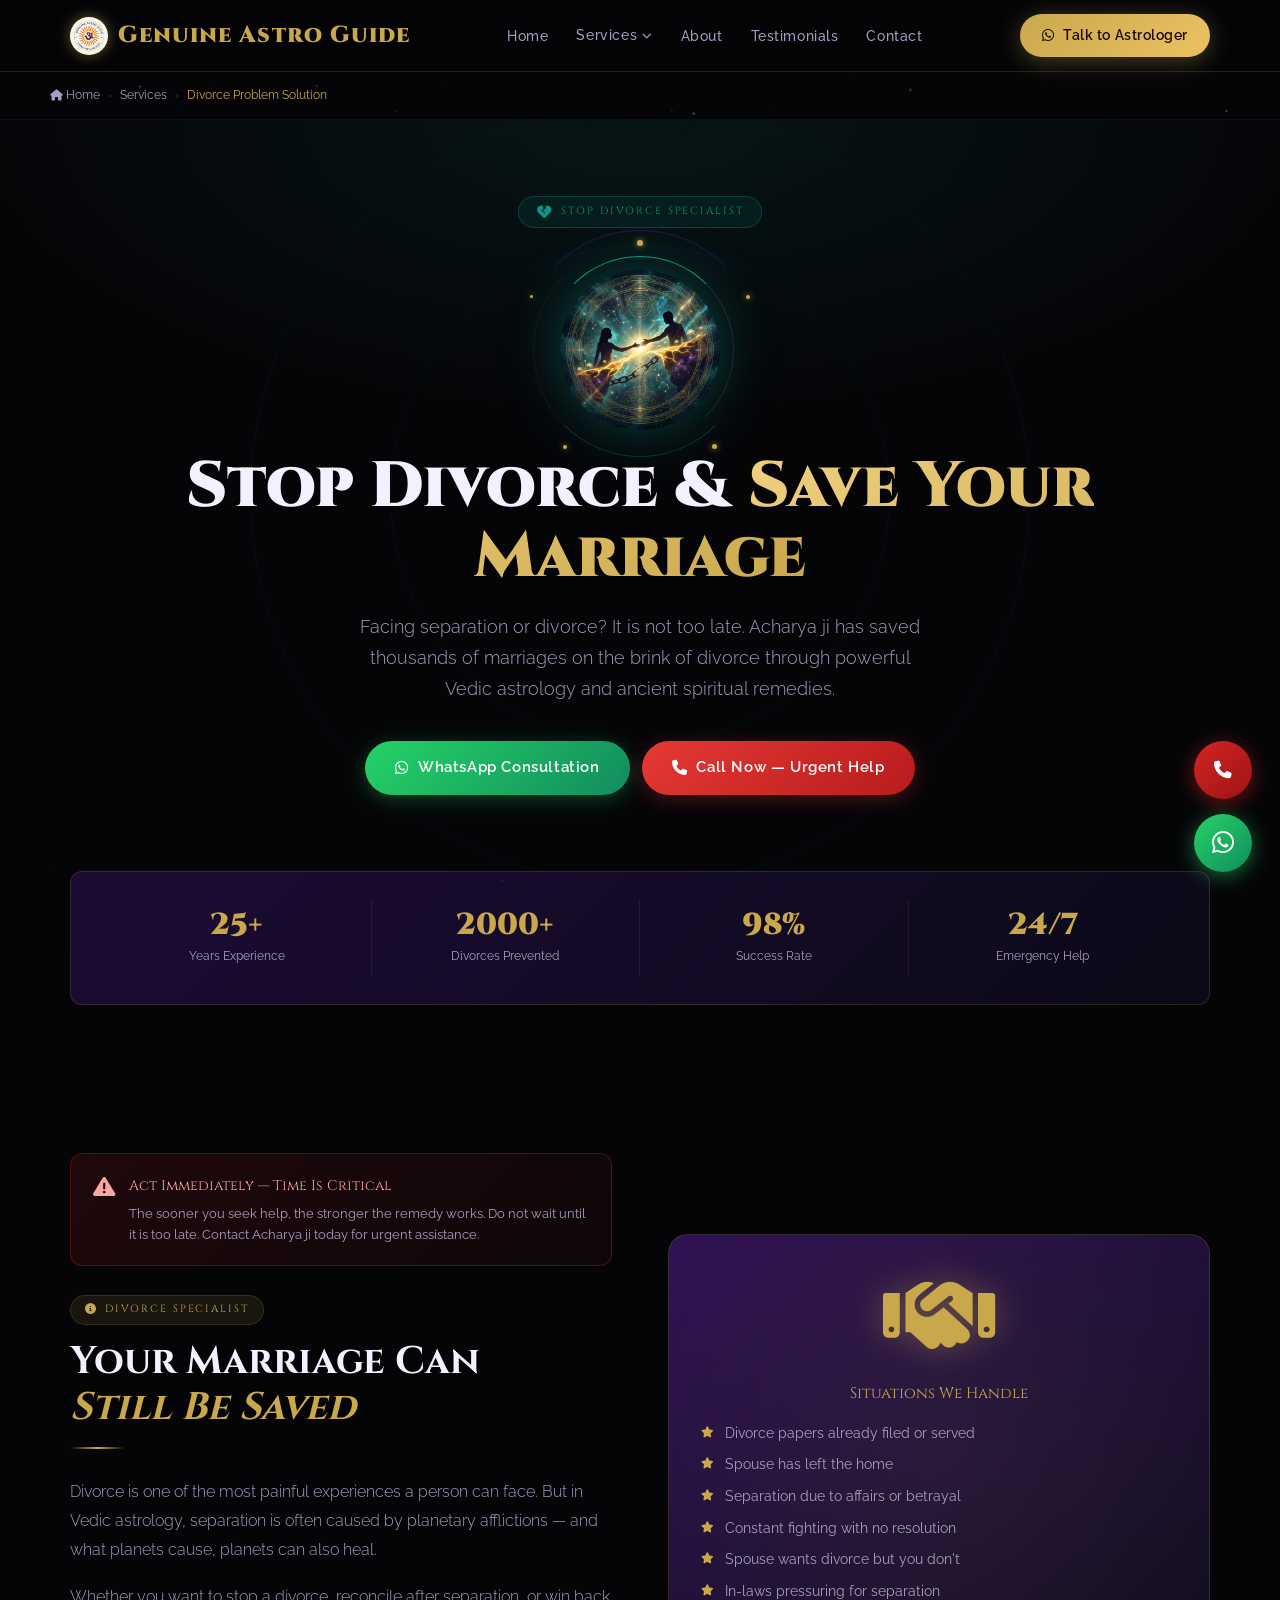
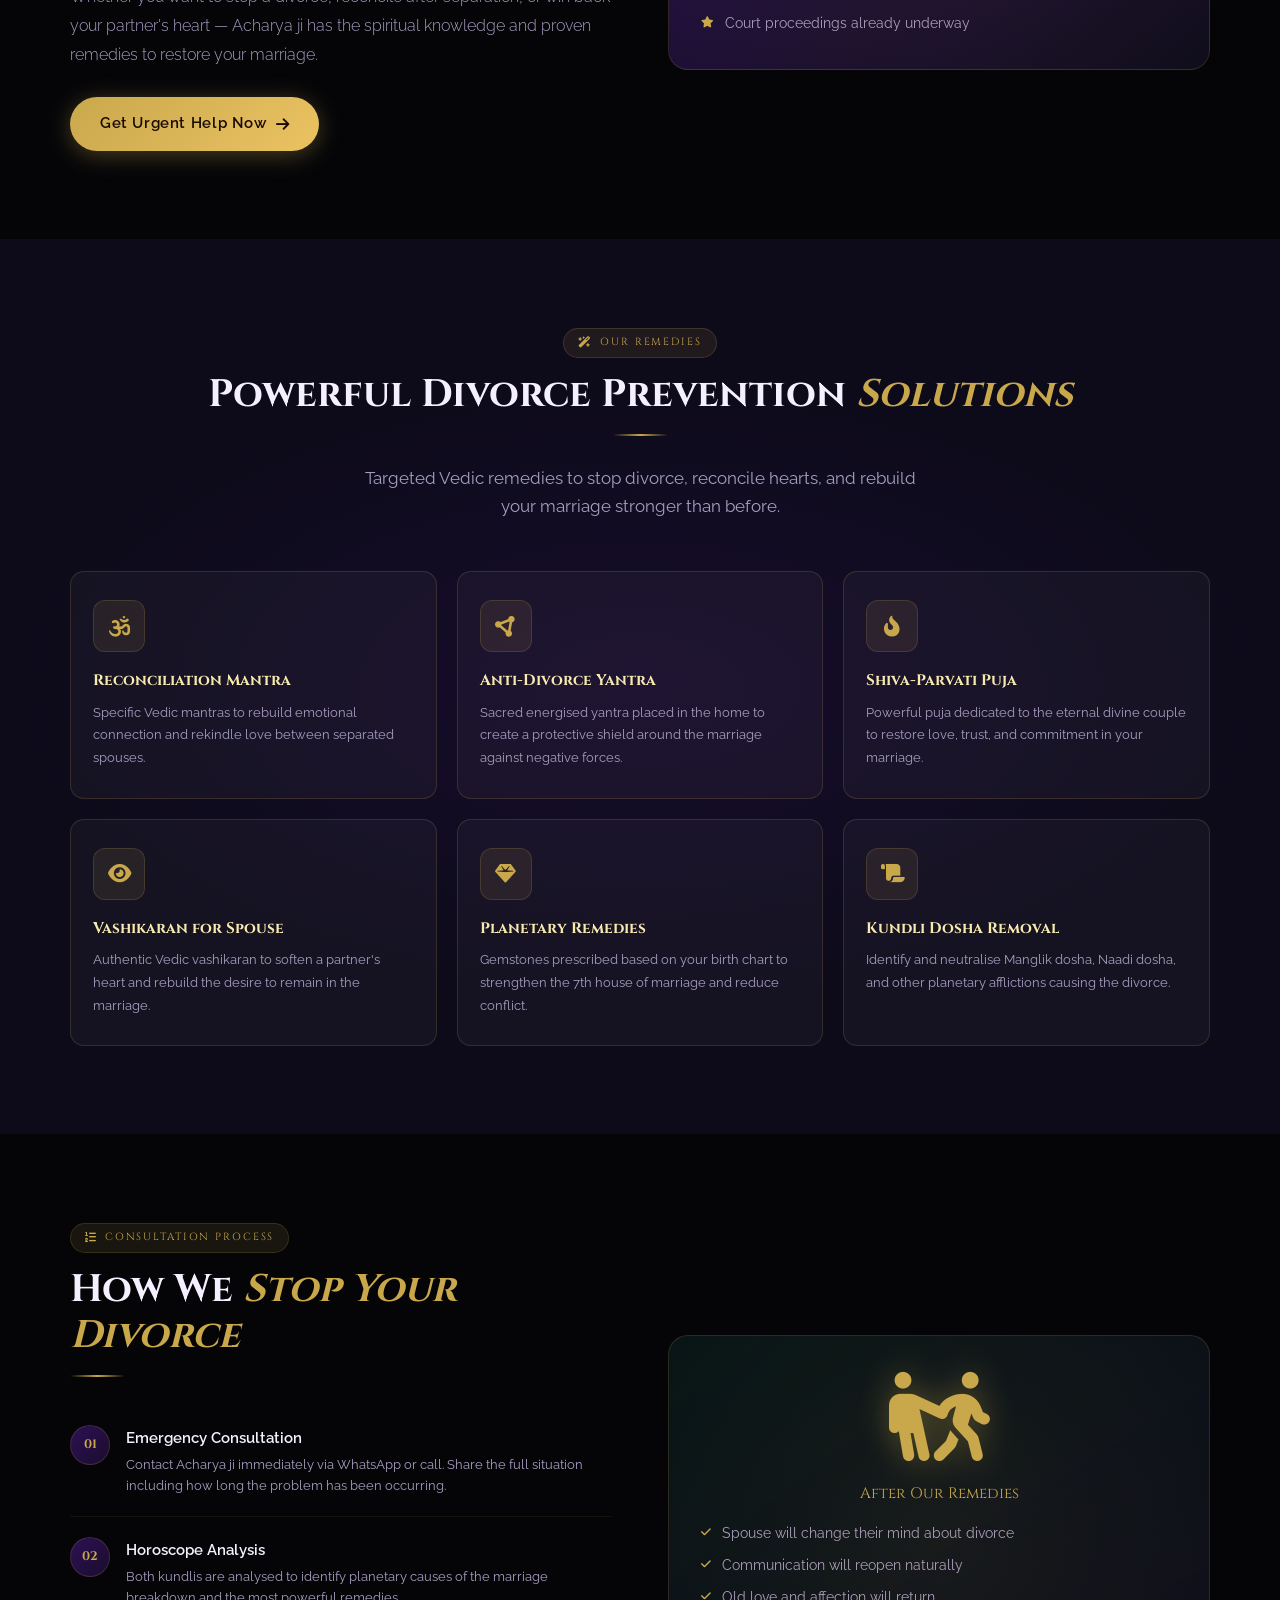
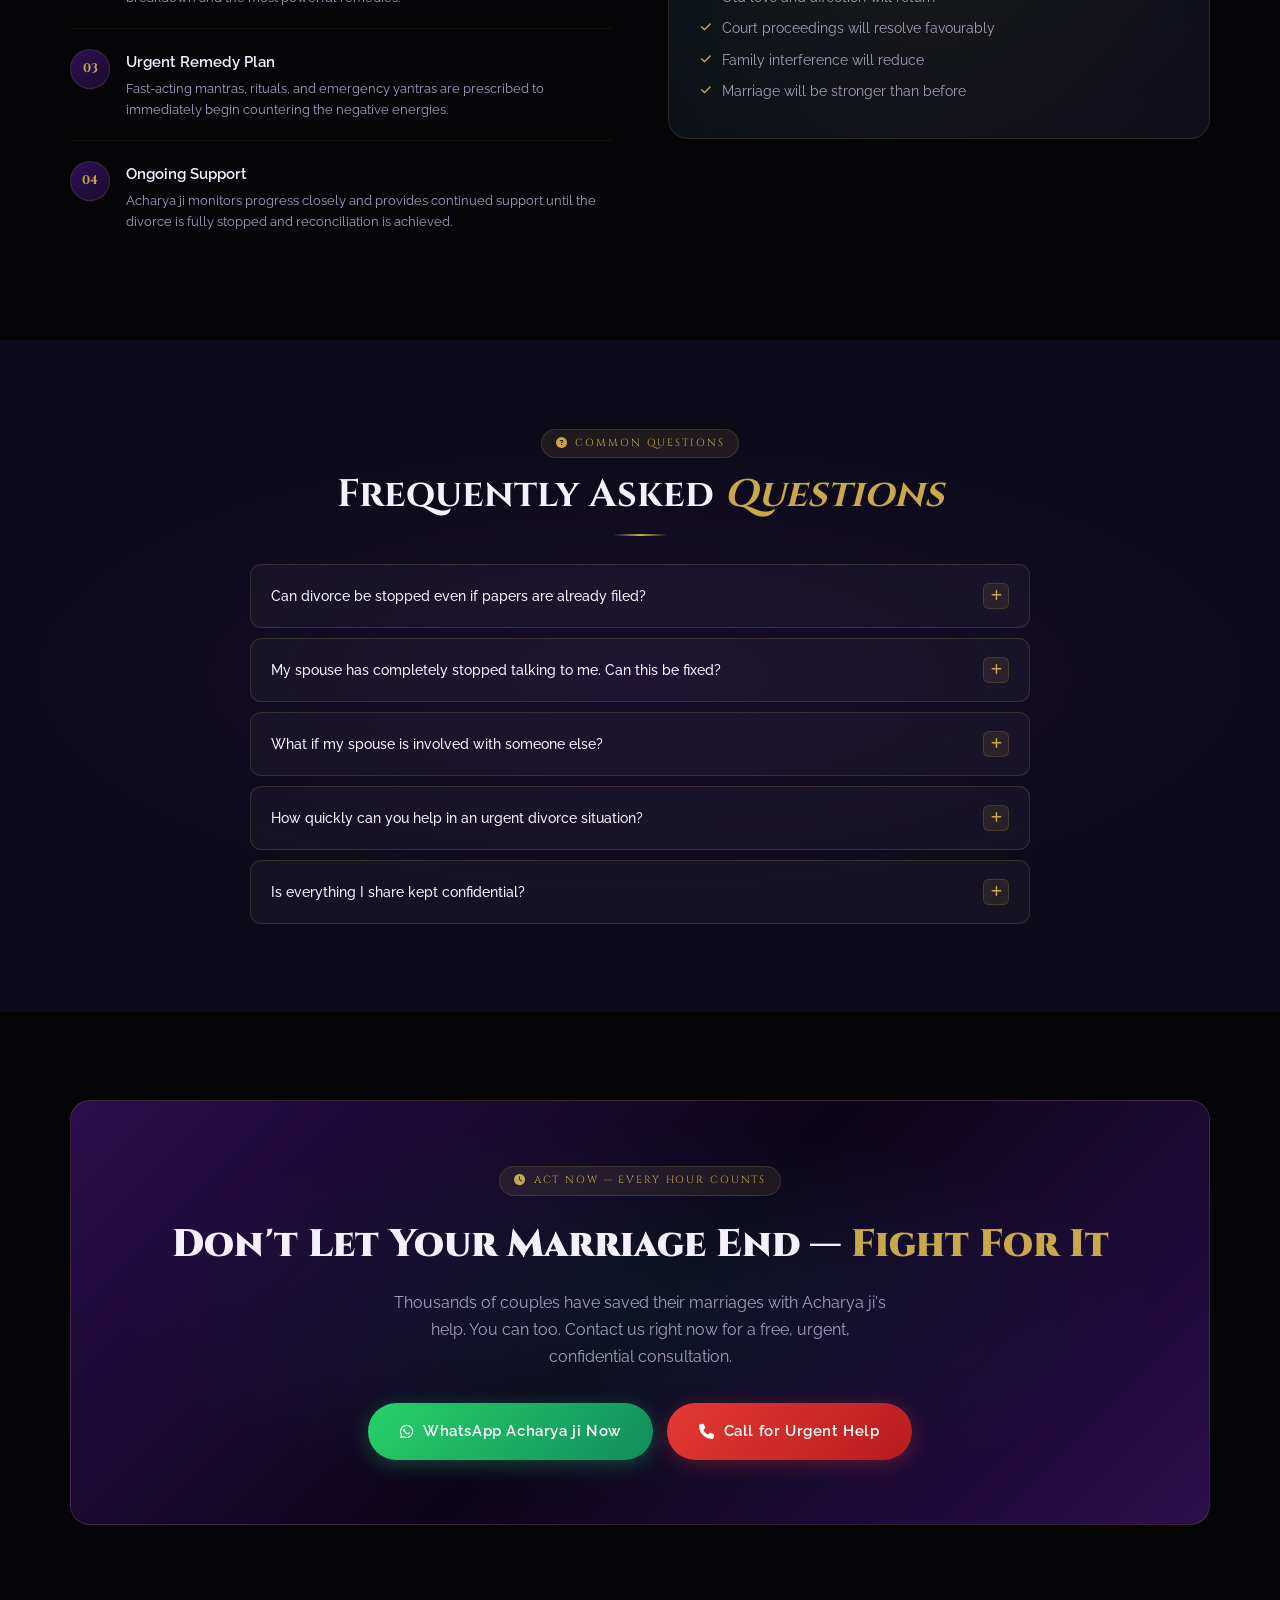
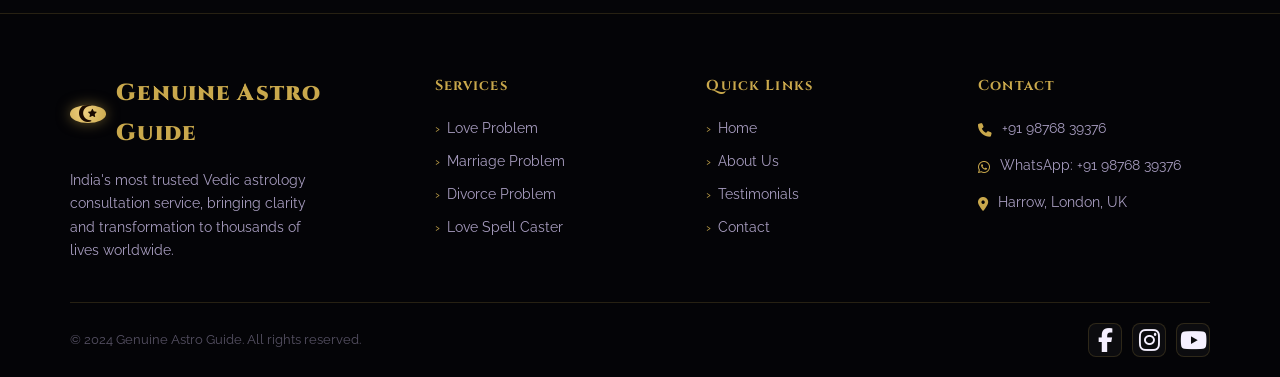
==== services/divorce-problem.html @ 25ac3bcb "adding favicon" ====
<!DOCTYPE html>
<html lang="en">

<head>
  <meta charset="UTF-8">
  <meta name="viewport" content="width=device-width, initial-scale=1.0">
  <title>Stop Divorce — Save Your Marriage | Genuine Astro Guide</title>
  <link rel="shortcut icon" href="./assets/logo-main.png" type="image/x-icon">
  <meta name="description"
    content="Stop your divorce and save your marriage with powerful Vedic astrology remedies from Genuine Astro Guide. Acharya ji has prevented thousands of divorces and reconciled separated couples.">
  <meta name="keywords"
    content="stop divorce, save marriage, divorce problem solution, marriage reconciliation, separation astrology London">

  <link rel="preconnect" href="https://fonts.googleapis.com">
  <link
    href="https://fonts.googleapis.com/css2?family=Cinzel:wght@400;600;700;900&family=Raleway:wght@300;400;500;600&display=swap"
    rel="stylesheet">
  <link rel="stylesheet" href="https://cdnjs.cloudflare.com/ajax/libs/font-awesome/6.5.0/css/all.min.css">
  <link rel="stylesheet" href="../style.css">
  <link rel="stylesheet" href="./service.css">

  <!-- Page accent — teal theme for divorce/reconciliation -->
  <style>
    :root {
      --sp-accent-color: #0d9488;
      --sp-accent-bg: rgba(13, 148, 136, 0.1);
      --sp-accent-border: rgba(13, 148, 136, 0.32);
      --sp-accent-glow: rgba(13, 148, 136, 0.11);
      --sp-accent-shadow: rgba(13, 148, 136, 0.4);
      --sp-accent-orbit: rgba(13, 148, 136, 0.06);
    }
  </style>
</head>

<body>

  <canvas id="stars-canvas"></canvas>

  <!-- nav bar -->
  <nav id="navbar">
    <div class="nav-inner">
      <a href="../index.html" class="nav-logo">
        <span class="logo-icon">
          <img src="../assets/logo-main.png" alt="Genuine astro guide logo">
        </span>
        Genuine Astro Guide
      </a>
      <ul class="nav-menu">
        <li><a href="../index.html">Home</a></li>

        <!-- Services with dropdown -->
        <li class="has-dropdown">
          <a href="../index.html#services">
            Services <i class="fa-solid fa-chevron-down nav-chevron"></i>
          </a>
          <ul class="nav-dropdown">
            <li>
              <a href="love-problem.html">
                <i class="fa-solid fa-heart"></i>
                Love Problem
              </a>
            </li>
            <li>
              <a href="marriage-problem.html">
                <i class="fa-solid fa-gem"></i>
                Marriage Problem
              </a>
            </li>
            <li>
              <a href="divorce-problem.html">
                <i class="fa-solid fa-heart-crack"></i>
                Divorce Problem
              </a>
            </li>
            <li>
              <a href="love-spell.html">
                <i class="fa-solid fa-wand-magic-sparkles"></i>
                Love Spell Caster
              </a>
            </li>
            <div class="nav-dropdown-divider"></div>
            <li>
              <a href="../index.html#services">
                <i class="fa-solid fa-grip"></i>
                All Services →
              </a>
            </li>
          </ul>
        </li>

        <li><a href="../index.html#about">About</a></li>
        <li><a href="../index.html#screenShots">Testimonials</a></li>
        <li><a href="../index.html#contact">Contact</a></li>
      </ul>
      <a href="https://wa.me/919876839376?text=Hello%20Pandit%20Ji%2C%20I%20need%20urgent%20help%20to%20stop%20my%20divorce.%20Please%20guide%20me."
        target="_blank" rel="noopener noreferrer" class="btn btn-gold nav-cta">
        <i class="fa-brands fa-whatsapp"></i> Talk to Astrologer
      </a>
      <div class="hamburger" onclick="toggleMenu()">
        <span></span><span></span><span></span>
      </div>
    </div>

    <!-- ==== Mobile ham menu ==== -->
    <div class="mobile-menu" id="mobileMenu">
      <a href="../index.html" onclick="closeMenu()">Home</a>

      <!-- Services group label -->
      <div
        style="padding:10px 24px 4px;font-family:var(--font-head);font-size:0.6rem;letter-spacing:0.15em;text-transform:uppercase;color:var(--gold);opacity:0.7;">
        Services
      </div>
      <a href="love-problem.html" onclick="closeMenu()" style="padding-left:32px;">
        <i class="fa-solid fa-heart" style="margin-right:8px;color:var(--gold);font-size:0.8rem;"></i>Love Problem
      </a>
      <a href="marriage-problem.html" onclick="closeMenu()" style="padding-left:32px;">
        <i class="fa-solid fa-gem" style="margin-right:8px;color:var(--gold);font-size:0.8rem;"></i>Marriage
        Problem
      </a>
      <a href="divorce-problem.html" onclick="closeMenu()" style="padding-left:32px;">
        <i class="fa-solid fa-heart-crack" style="margin-right:8px;color:var(--gold);font-size:0.8rem;"></i>Divorce
        Problem
      </a>
      <a href="love-spell.html" onclick="closeMenu()" style="padding-left:32px;">
        <i class="fa-solid fa-wand-magic-sparkles" style="margin-right:8px;color:var(--gold);font-size:0.8rem;"></i>Love
        Spell Caster
      </a>

      <a href="../index.html#about" onclick="closeMenu()">About</a>
      <a href="../index.html#screenShots" onclick="closeMenu()">Testimonials</a>
      <a href="../index.html#contact" onclick="closeMenu()">Contact</a>
      <a href="https://wa.me/919876839376" target="_blank" rel="noopener noreferrer"
        style="color:var(--gold);font-weight:700;">
        <i class="fa-brands fa-whatsapp"></i> Talk to Astrologer
      </a>
    </div>
  </nav>

  <div class="sp-breadcrumb">
    <div class="sp-breadcrumb-inner">
      <a href="../index.html"><i class="fa-solid fa-house" style="font-size:0.7rem;"></i> Home</a>
      <span class="sp-breadcrumb-sep">›</span>
      <a href="../index.html#services">Services</a>
      <span class="sp-breadcrumb-sep">›</span>
      <span class="sp-breadcrumb-cur">Divorce Problem Solution</span>
    </div>
  </div>

  <!-- HERO -->
  <section class="sp-hero">
    <div class="sp-hero-orbit sp-hero-orbit-1"></div>
    <div class="sp-hero-orbit sp-hero-orbit-2"></div>

    <div class="sp-badge-ctnr">
      <div class="sp-hero-badge">
        <i class="fa-solid fa-heart-crack"></i> Stop Divorce Specialist
      </div>

      <div class="sp-hero-icon-wrap">

        <!-- Pulsing glow blob behind icon -->
        <div class="sp-icon-glow"></div>

        <!-- Rotating rings around icon -->
        <div class="sp-icon-ring sp-icon-ring-1"></div>
        <div class="sp-icon-ring sp-icon-ring-2"></div>
        <div class="sp-icon-ring sp-icon-ring-3"></div>

        <!-- Orbiting sparkle dots -->
        <div class="sp-icon-sparkles">
          <div class="sp-icon-sparkle"></div>
          <div class="sp-icon-sparkle"></div>
          <div class="sp-icon-sparkle"></div>
          <div class="sp-icon-sparkle"></div>
          <div class="sp-icon-sparkle"></div>
        </div>

        <!-- Shooting particles -->
        <div class="sp-icon-particles">
          <div class="sp-icon-particle"></div>
          <div class="sp-icon-particle"></div>
          <div class="sp-icon-particle"></div>
          <div class="sp-icon-particle"></div>
          <div class="sp-icon-particle"></div>
          <div class="sp-icon-particle"></div>
          <div class="sp-icon-particle"></div>
          <div class="sp-icon-particle"></div>
        </div>

        <!-- YOUR GENERATED IMAGE — replace src with your Gemini image path -->
        <img src="./assets/divorce-problem.jpg" alt="Love Problem Solution — Genuine Astro Guide" class="sp-hero-icon-img">

      </div>
    </div>

    <h1>Stop Divorce & <span>Save Your Marriage</span></h1>
    <p class="sp-hero-sub">Facing separation or divorce? It is not too late. Acharya ji has saved thousands of marriages
      on the brink of divorce through powerful Vedic astrology and ancient spiritual remedies.</p>
    <div class="sp-hero-btns">
      <a href="https://wa.me/919876839376?text=Hello%20Pandit%20Ji%2C%20my%20marriage%20is%20heading%20towards%20divorce%20and%20I%20desperately%20need%20your%20help%20to%20save%20it.%20Please%20guide%20me%20with%20the%20right%20remedies."
        target="_blank" rel="noopener noreferrer" class="btn btn-wa">
        <i class="fa-brands fa-whatsapp"></i> WhatsApp Consultation
      </a>
      <a href="tel:+919876839376" class="btn btn-call">
        <i class="fa-solid fa-phone"></i> Call Now — Urgent Help
      </a>
    </div>
  </section>

  <!-- Trust bar -->
  <section class="section" style="padding-top:0;padding-bottom:clamp(40px,5vw,60px);">
    <div class="container">
      <div class="sp-trust reveal">
        <div class="sp-trust-grid">
          <div class="sp-trust-item"><span class="sp-trust-num">25+</span>
            <div class="sp-trust-label">Years Experience</div>
          </div>
          <div class="sp-trust-item"><span class="sp-trust-num">2000+</span>
            <div class="sp-trust-label">Divorces Prevented</div>
          </div>
          <div class="sp-trust-item"><span class="sp-trust-num">98%</span>
            <div class="sp-trust-label">Success Rate</div>
          </div>
          <div class="sp-trust-item"><span class="sp-trust-num">24/7</span>
            <div class="sp-trust-label">Emergency Help</div>
          </div>
        </div>
      </div>
    </div>
  </section>

  <!-- About -->
  <section class="section">
    <div class="container">
      <div class="sp-two-col">
        <div class="reveal">
          <!-- Urgent alert box -->
          <div class="sp-alert">
            <i class="fa-solid fa-triangle-exclamation"></i>
            <div>
              <div class="sp-alert-title">Act Immediately — Time Is Critical</div>
              <div class="sp-alert-text">The sooner you seek help, the stronger the remedy works. Do not wait until it
                is too late. Contact Acharya ji today for urgent assistance.</div>
            </div>
          </div>
          <span class="sp-tag"><i class="fa-solid fa-circle-info"></i> Divorce Specialist</span>
          <h2 class="sp-h2">Your Marriage Can<br><em>Still Be Saved</em></h2>
          <div class="sp-divider"></div>
          <p class="sp-lead" style="margin-bottom:18px;">Divorce is one of the most painful experiences a person can
            face. But in Vedic astrology, separation is often caused by planetary afflictions — and what planets cause,
            planets can also heal.</p>
          <p class="sp-lead">Whether you want to stop a divorce, reconcile after separation, or win back your partner's
            heart — Acharya ji has the spiritual knowledge and proven remedies to restore your marriage.</p>
          <div style="margin-top:28px;">
            <a href="https://wa.me/919876839376?text=Hello%20Pandit%20Ji%2C%20my%20marriage%20is%20heading%20towards%20divorce%20and%20I%20desperately%20need%20your%20help%20to%20save%20it."
              target="_blank" rel="noopener noreferrer" class="btn btn-gold">
              Get Urgent Help Now <i class="fa-solid fa-arrow-right"></i>
            </a>
          </div>
        </div>
        <div class="reveal">
          <div class="sp-visual-card">
            <div class="sp-visual-card-icon"><i class="fa-solid fa-handshake fa-2x"></i></div>
            <div class="sp-visual-card-title">Situations We Handle</div>
            <div class="sp-visual-list">
              <div class="sp-visual-list-item"><i class="fa-solid fa-star"></i> Divorce papers already filed or served
              </div>
              <div class="sp-visual-list-item"><i class="fa-solid fa-star"></i> Spouse has left the home</div>
              <div class="sp-visual-list-item"><i class="fa-solid fa-star"></i> Separation due to affairs or betrayal
              </div>
              <div class="sp-visual-list-item"><i class="fa-solid fa-star"></i> Constant fighting with no resolution
              </div>
              <div class="sp-visual-list-item"><i class="fa-solid fa-star"></i> Spouse wants divorce but you don't</div>
              <div class="sp-visual-list-item"><i class="fa-solid fa-star"></i> In-laws pressuring for separation</div>
              <div class="sp-visual-list-item"><i class="fa-solid fa-star"></i> Court proceedings already underway</div>
            </div>
          </div>
        </div>
      </div>
    </div>
  </section>

  <!-- Solutions -->
  <section class="section sp-solutions-bg">
    <div class="container">
      <div class="center reveal">
        <span class="sp-tag"><i class="fa-solid fa-wand-magic-sparkles"></i> Our Remedies</span>
        <h2 class="sp-h2">Powerful Divorce Prevention <em>Solutions</em></h2>
        <div class="sp-divider"></div>
        <p class="section-sub">Targeted Vedic remedies to stop divorce, reconcile hearts, and rebuild your marriage
          stronger than before.</p>
      </div>
      <div class="sp-sol-grid">
        <div class="sp-sol-card reveal">
          <div class="sp-sol-icon-wrap"><i class="fa-solid fa-om"></i></div>
          <div class="sp-sol-title">Reconciliation Mantra</div>
          <p class="sp-sol-desc">Specific Vedic mantras to rebuild emotional connection and rekindle love between
            separated spouses.</p>
        </div>
        <div class="sp-sol-card reveal">
          <div class="sp-sol-icon-wrap"><i class="fa-solid fa-circle-nodes"></i></div>
          <div class="sp-sol-title">Anti-Divorce Yantra</div>
          <p class="sp-sol-desc">Sacred energised yantra placed in the home to create a protective shield around the
            marriage against negative forces.</p>
        </div>
        <div class="sp-sol-card reveal">
          <div class="sp-sol-icon-wrap"><i class="fa-solid fa-fire-flame-curved"></i></div>
          <div class="sp-sol-title">Shiva-Parvati Puja</div>
          <p class="sp-sol-desc">Powerful puja dedicated to the eternal divine couple to restore love, trust, and
            commitment in your marriage.</p>
        </div>
        <div class="sp-sol-card reveal">
          <div class="sp-sol-icon-wrap"><i class="fa-solid fa-eye"></i></div>
          <div class="sp-sol-title">Vashikaran for Spouse</div>
          <p class="sp-sol-desc">Authentic Vedic vashikaran to soften a partner's heart and rebuild the desire to remain
            in the marriage.</p>
        </div>
        <div class="sp-sol-card reveal">
          <div class="sp-sol-icon-wrap"><i class="fa-solid fa-gem"></i></div>
          <div class="sp-sol-title">Planetary Remedies</div>
          <p class="sp-sol-desc">Gemstones prescribed based on your birth chart to strengthen the 7th house of marriage
            and reduce conflict.</p>
        </div>
        <div class="sp-sol-card reveal">
          <div class="sp-sol-icon-wrap"><i class="fa-solid fa-scroll"></i></div>
          <div class="sp-sol-title">Kundli Dosha Removal</div>
          <p class="sp-sol-desc">Identify and neutralise Manglik dosha, Naadi dosha, and other planetary afflictions
            causing the divorce.</p>
        </div>
      </div>
    </div>
  </section>

  <!-- Process -->
  <section class="section">
    <div class="container">
      <div class="sp-two-col sp-two-col-rev">
        <div class="reveal">
          <div class="sp-visual-card" style="background:linear-gradient(145deg,rgba(13,148,136,0.1),var(--deep));">
            <div class="sp-visual-card-icon"><i class="fa-solid fa-people-pulling fa-2x"></i></div>
            <div class="sp-visual-card-title">After Our Remedies</div>
            <div class="sp-visual-list">
              <div class="sp-visual-list-item"><i class="fa-solid fa-check"></i> Spouse will change their mind about
                divorce</div>
              <div class="sp-visual-list-item"><i class="fa-solid fa-check"></i> Communication will reopen naturally
              </div>
              <div class="sp-visual-list-item"><i class="fa-solid fa-check"></i> Old love and affection will return
              </div>
              <div class="sp-visual-list-item"><i class="fa-solid fa-check"></i> Court proceedings will resolve
                favourably</div>
              <div class="sp-visual-list-item"><i class="fa-solid fa-check"></i> Family interference will reduce</div>
              <div class="sp-visual-list-item"><i class="fa-solid fa-check"></i> Marriage will be stronger than before
              </div>
            </div>
          </div>
        </div>
        <div class="reveal">
          <span class="sp-tag"><i class="fa-solid fa-list-ol"></i> Consultation Process</span>
          <h2 class="sp-h2">How We <em>Stop Your Divorce</em></h2>
          <div class="sp-divider"></div>
          <div class="sp-steps">
            <div class="sp-step">
              <div class="sp-step-num">01</div>
              <div class="sp-step-body">
                <div class="sp-step-title">Emergency Consultation</div>
                <div class="sp-step-desc">Contact Acharya ji immediately via WhatsApp or call. Share the full situation
                  including how long the problem has been occurring.</div>
              </div>
            </div>
            <div class="sp-step">
              <div class="sp-step-num">02</div>
              <div class="sp-step-body">
                <div class="sp-step-title">Horoscope Analysis</div>
                <div class="sp-step-desc">Both kundlis are analysed to identify planetary causes of the marriage
                  breakdown and the most powerful remedies.</div>
              </div>
            </div>
            <div class="sp-step">
              <div class="sp-step-num">03</div>
              <div class="sp-step-body">
                <div class="sp-step-title">Urgent Remedy Plan</div>
                <div class="sp-step-desc">Fast-acting mantras, rituals, and emergency yantras are prescribed to
                  immediately begin countering the negative energies.</div>
              </div>
            </div>
            <div class="sp-step">
              <div class="sp-step-num">04</div>
              <div class="sp-step-body">
                <div class="sp-step-title">Ongoing Support</div>
                <div class="sp-step-desc">Acharya ji monitors progress closely and provides continued support until the
                  divorce is fully stopped and reconciliation is achieved.</div>
              </div>
            </div>
          </div>
        </div>
      </div>
    </div>
  </section>

  <!-- FAQ -->
  <section class="section sp-solutions-bg">
    <div class="container">
      <div class="center reveal">
        <span class="sp-tag"><i class="fa-solid fa-circle-question"></i> Common Questions</span>
        <h2 class="sp-h2">Frequently Asked <em>Questions</em></h2>
        <div class="sp-divider"></div>
      </div>
      <div class="sp-faq-list" style="max-width:780px;margin:0 auto;">
        <div class="sp-faq-item reveal" onclick="toggleFaq(this)">
          <div class="sp-faq-q">Can divorce be stopped even if papers are already filed? <span class="sp-faq-toggle"><i
                class="fa-solid fa-plus"></i></span></div>
          <div class="sp-faq-a">Yes. Even when divorce proceedings have begun, Acharya ji has successfully helped couples
            reconcile. Many couples have withdrawn divorce cases after receiving guidance. The sooner you reach out, the
            more powerful the remedies.</div>
        </div>
        <div class="sp-faq-item reveal" onclick="toggleFaq(this)">
          <div class="sp-faq-q">My spouse has completely stopped talking to me. Can this be fixed? <span
              class="sp-faq-toggle"><i class="fa-solid fa-plus"></i></span></div>
          <div class="sp-faq-a">This is one of the most common situations Acharya ji handles. Through specific vashikaran
            and reconciliation mantras, the emotional barrier between spouses can be dissolved and communication
            naturally restored.</div>
        </div>
        <div class="sp-faq-item reveal" onclick="toggleFaq(this)">
          <div class="sp-faq-q">What if my spouse is involved with someone else? <span class="sp-faq-toggle"><i
                class="fa-solid fa-plus"></i></span></div>
          <div class="sp-faq-a">Third-party interference is a major cause of divorce and something Acharya ji has
            extensive experience resolving. Targeted remedies remove the third-party influence and strengthen the bond
            between husband and wife.</div>
        </div>
        <div class="sp-faq-item reveal" onclick="toggleFaq(this)">
          <div class="sp-faq-q">How quickly can you help in an urgent divorce situation? <span class="sp-faq-toggle"><i
                class="fa-solid fa-plus"></i></span></div>
          <div class="sp-faq-a">Acharya ji offers emergency consultations and can begin working on urgent cases
            immediately. Fast-acting remedies can show initial positive changes within 3–7 days in critical situations.
          </div>
        </div>
        <div class="sp-faq-item reveal" onclick="toggleFaq(this)">
          <div class="sp-faq-q">Is everything I share kept confidential? <span class="sp-faq-toggle"><i
                class="fa-solid fa-plus"></i></span></div>
          <div class="sp-faq-a">Absolutely. All consultations are 100% private and confidential. Your situation,
            personal details, and family matters are never discussed or shared with any third party under any
            circumstances.</div>
        </div>
      </div>
    </div>
  </section>

  <!-- CTA -->
  <section class="section">
    <div class="container">
      <div class="sp-cta-banner reveal">
        <span class="sp-tag" style="margin-bottom:16px;"><i class="fa-solid fa-clock"></i> Act Now — Every Hour
          Counts</span>
        <h2>Don't Let Your Marriage End — <span>Fight For It</span></h2>
        <p>Thousands of couples have saved their marriages with Acharya ji's help. You can too. Contact us right now for
          a free, urgent, confidential consultation.</p>
        <div class="sp-cta-btns">
          <a href="https://wa.me/919876839376?text=Hello%20Pandit%20Ji%2C%20my%20marriage%20is%20heading%20towards%20divorce%20and%20I%20desperately%20need%20your%20help%20to%20save%20it.%20Please%20guide%20me%20with%20the%20right%20remedies."
            target="_blank" rel="noopener noreferrer" class="btn btn-wa" style="padding:16px 32px;">
            <i class="fa-brands fa-whatsapp"></i> WhatsApp Acharya ji Now
          </a>
          <a href="tel:+919876839376" class="btn btn-call" style="padding:16px 32px;">
            <i class="fa-solid fa-phone"></i> Call for Urgent Help
          </a>
        </div>
      </div>
    </div>
  </section>

  <!-- Footer -->
  <footer>
    <div class="container">
      <div class="footer-grid">
        <div class="footer-brand">
          <a href="../index.html" class="nav-logo">
            <span class="logo-icon"><i class="fa-solid fa-star-and-crescent"></i></span>
            Genuine Astro Guide
          </a>
          <p>India's most trusted Vedic astrology consultation service, bringing clarity and transformation to thousands
            of lives worldwide.</p>
        </div>
        <div class="footer-col">
          <h4>Services</h4>
          <ul>
            <li><a href="love-problem.html">Love Problem</a></li>
            <li><a href="marriage-problem.html">Marriage Problem</a></li>
            <li><a href="divorce-problem.html">Divorce Problem</a></li>
            <li><a href="love-spell.html">Love Spell Caster</a></li>
          </ul>
        </div>
        <div class="footer-col">
          <h4>Quick Links</h4>
          <ul>
            <li><a href="../index.html">Home</a></li>
            <li><a href="../index.html#about">About Us</a></li>
            <li><a href="../index.html#screenShots">Testimonials</a></li>
            <li><a href="../index.html#contact">Contact</a></li>
          </ul>
        </div>
        <div class="footer-col">
          <h4>Contact</h4>
          <div class="footer-contact-item"><span><i class="fa-solid fa-phone"></i></span><span>+91 98768 39376</span>
          </div>
          <div class="footer-contact-item"><span><i class="fa-brands fa-whatsapp"></i></span><span>WhatsApp: +91 98768
              39376</span></div>
          <div class="footer-contact-item"><span><i class="fa-solid fa-location-dot"></i></span><span>Harrow, London,
              UK</span></div>
        </div>
      </div>
      <div class="footer-bottom">
        <p>© 2024 Genuine Astro Guide. All rights reserved.</p>
        <div class="footer-socials">
          <div class="footer-social"><i class="fa-brands fa-facebook-f"></i></div>
          <div class="footer-social"><i class="fa-brands fa-instagram"></i></div>
          <div class="footer-social"><i class="fa-brands fa-youtube"></i></div>
        </div>
      </div>
    </div>
  </footer>

  <div class="float-ct">
    <a href="tel:+919876839376" class="float-wa" id="float-ca" title="Call Now">
      <i class="fa-solid fa-phone"></i>
    </a>
    <a href="https://wa.me/919876839376?text=Hello%20Pandit%20Ji%2C%20I%20need%20urgent%20help%20to%20stop%20my%20divorce."
      target="_blank" rel="noopener noreferrer" class="float-wa" title="WhatsApp">
      <i class="fa-brands fa-whatsapp"></i>
    </a>
  </div>

  <script src="service.js" defer></script>
</body>

</html>
---- style.css ----
/* ============================================================
   ASTRO GURU — MAIN STYLESHEET
   Structure:
   1.  CSS Variables (Design Tokens)
   2.  Reset & Base
   3.  Starfield Canvas
   4.  Utility Classes
   5.  Buttons
   6.  Gold Divider
   7.  Top Bar
   8.  Navigation
   9.  Hero Section
   10. Trust Section
   11. Problems Section & Animations
   12. About Section
   13. Services Section
   14. Testimonials Section
   15. Why Choose Us Section
   16. CTA Banner
   17. Contact Form
   18. Footer
   19. Success Modal
   20. Scroll Reveal Animation
   21. Floating Action Buttons
   22. Responsive Breakpoints
   ============================================================ */


/* ============================================================
   1. CSS VARIABLES — Design Tokens
   All colours, fonts, spacing and transitions in one place.
   Edit here to retheme the entire site instantly.
   ============================================================ */
:root {
    /* Colour palette */
    --black: #050508;
    --deep: #0d0b1a;
    --purple: #1a0d2e;
    --violet: #2d1054;
    --gold: #c9a84c;
    --gold-light: #f0d080;
    --gold-pale: #f8ebb0;
    --glow: #7c3aed;
    --white: #f5f0ff;
    --muted: #a89dc0;

    /* Component colours */
    --card-bg: rgba(255, 255, 255, 0.035);
    --border: rgba(201, 168, 76, 0.18);

    /* Typography */
    --font-head: 'Cinzel', serif;
    --font-body: 'Raleway', sans-serif;

    /* Spacing & shape */
    --radius: 12px;

    /* Global transition */
    --transition: 0.35s cubic-bezier(0.4, 0, 0.2, 1);
}


/* ============================================================
   2. RESET & BASE STYLES
   Normalise browser defaults and set global body styles.
   ============================================================ */
*,
*::before,
*::after {
    box-sizing: border-box;
    margin: 0;
    padding: 0;
}

html {
    scroll-behavior: smooth;
}

body {
    background: var(--black);
    color: var(--white);
    font-family: var(--font-body);
    font-weight: 400;
    line-height: 1.7;
    overflow-x: hidden;
}

img {
    max-width: 100%;
    display: block;
}

a {
    text-decoration: none;
    color: inherit;
}


/* ============================================================
   3. STARFIELD CANVAS
   Fixed background canvas rendered via JS starfield animation.
   Sits behind all content at z-index 0.
   ============================================================ */
#stars-canvas {
    position: fixed;
    inset: 0;
    z-index: 0;
    pointer-events: none;
    opacity: 0.55;
}


/* ============================================================
   4. UTILITY CLASSES
   Reusable layout helpers, section wrappers, and text tags.
   ============================================================ */

/* Max-width content wrapper */
.container {
    max-width: 1180px;
    margin: 0 auto;
    padding: 0 20px;
    position: relative;
    z-index: 2;
}

/* Standard section vertical spacing */
.section {
    padding: 88px 0;
    position: relative;
    z-index: 2;
}

/* Small pill label above section headings */
.section-tag {
    display: inline-block;
    font-family: var(--font-head);
    font-size: 0.72rem;
    letter-spacing: 0.22em;
    text-transform: uppercase;
    color: var(--gold);
    background: rgba(201, 168, 76, 0.1);
    border: 1px solid var(--border);
    border-radius: 50px;
    padding: 5px 16px;
    margin-bottom: 14px;
}

/* Primary section heading */
.section-title {
    font-family: var(--font-head);
    font-size: clamp(1.8rem, 3vw, 2.6rem);
    font-weight: 700;
    line-height: 1.25;
    color: var(--white);
    margin-bottom: 14px;
}

/* Gold accent word inside section titles */
.section-title span {
    color: var(--gold);
}

/* Section description text beneath the heading */
.section-sub {
    color: var(--muted);
    font-size: 1.05rem;
    max-width: 560px;
    margin: 0 auto 50px;
}

/* Centre-align helper */
.center {
    text-align: center;
}

/* Inline gold text helper */
.gold {
    color: var(--gold);
}


/* ============================================================
   5. BUTTONS
   All CTA button variants — gold, outline, WhatsApp, call.
   Uses ::after pseudo-element for a shared hover shine.
   ============================================================ */

/* Base button — shared across all variants */
.btn {
    display: inline-flex;
    align-items: center;
    gap: 9px;
    padding: 14px 30px;
    border-radius: 50px;
    font-family: var(--font-body);
    font-size: 0.95rem;
    font-weight: 600;
    letter-spacing: 0.04em;
    cursor: pointer;
    border: none;
    transition: var(--transition);
    position: relative;
    overflow: hidden;
}

/* Shared white-shine hover overlay */
.btn::after {
    content: '';
    position: absolute;
    inset: 0;
    background: rgba(255, 255, 255, 0.12);
    opacity: 0;
    transition: var(--transition);
}

.btn:hover::after {
    opacity: 1;
}

/* Gold gradient CTA — primary action */
.btn-gold {
    background: linear-gradient(135deg, var(--gold) 0%, #e8c060 50%, var(--gold) 100%);
    background-size: 200%;
    color: #1a0a00;
    box-shadow: 0 4px 24px rgba(201, 168, 76, 0.35);
}

.btn-gold:hover {
    background-position: right;
    box-shadow: 0 6px 32px rgba(201, 168, 76, 0.55);
    transform: translateY(-2px);
}

/* Transparent outlined button — secondary action */
.btn-outline {
    background: transparent;
    border: 2px solid var(--gold);
    color: var(--gold);
}

.btn-outline:hover {
    background: rgba(201, 168, 76, 0.1);
    transform: translateY(-2px);
    box-shadow: 0 4px 20px rgba(201, 168, 76, 0.2);
}

/* WhatsApp button — green gradient */
.btn-wa {
    background: linear-gradient(135deg, #25d366, #128c5e);
    color: #fff;
    box-shadow: 0 4px 20px rgba(37, 211, 102, 0.3);
}

.btn-wa:hover {
    transform: translateY(-2px);
    box-shadow: 0 6px 30px rgba(37, 211, 102, 0.5);
}

/* Phone call button — red gradient */
.btn-call {
    background: linear-gradient(135deg, #e53935, #b71c1c);
    color: #fff;
    box-shadow: 0 4px 20px rgba(229, 57, 53, 0.3);
}

.btn-call:hover {
    transform: translateY(-2px);
    box-shadow: 0 6px 30px rgba(229, 57, 53, 0.5);
}

/* Icon colours inside hero buttons */
.hero-btns .btn-call i {
    color: #7f1414;
    font-weight: 900;
    font-size: 1.2rem;
}

.hero-btns .btn-wa i {
    color: #128c5e;
    font-weight: 900;
    font-size: 1.7rem;
}


/* ============================================================
   6. GOLD DIVIDER
   Short decorative horizontal rule placed below section titles.
   ============================================================ */
.gold-divider {
    width: 60px;
    height: 3px;
    background: linear-gradient(90deg, transparent, var(--gold), transparent);
    margin: 18px auto 30px;
    border-radius: 4px;
}


/* ============================================================
   7. TOP BAR
   Slim announcement bar at the very top of the page.
   Contains the contact number and WhatsApp quick-link.
   ============================================================ */
#top-bar {
    background: linear-gradient(90deg, #0b0018, var(--violet), #0b0018);
    border-bottom: 1px solid var(--border);
    padding: 10px 0;
    position: relative;
    z-index: 100;
}

#top-bar .inner {
    display: flex;
    align-items: center;
    justify-content: center;
    gap: 20px;
    flex-wrap: wrap;
}

#top-bar .top-text {
    font-size: 0.88rem;
    letter-spacing: 0.05em;
    color: var(--gold-pale);
}

#top-bar .top-btns {
    display: flex;
    gap: 10px;
    align-items: center;
    flex-wrap: wrap;
    justify-content: center;
}

/* Quick-link buttons inside the top bar */
#top-bar .top-btns a {
    display: inline-flex;
    align-items: center;
    gap: 7px;
    padding: 6px 16px;
    border-radius: 50px;
    font-size: 0.83rem;
    font-weight: 600;
    transition: var(--transition);
}

/* Call button — gold */
#top-bar .tb-call {
    background: var(--gold);
    color: #1a0a00;
}

#top-bar .tb-call:hover {
    background: var(--gold-light);
}

/* WhatsApp button — green */
#top-bar .tb-wa {
    background: #25d366;
    color: #fff;
}

#top-bar .tb-wa:hover {
    background: #1ebe5d;
}

/* Close / dismiss button for the top bar */
#x-mark {
    position: absolute;
    top: 0;
    right: 5px;
    color: var(--white);
    font-size: 1.2rem;
    padding: 4px;
    cursor: pointer;
}


/* ============================================================
   8. NAVIGATION BAR
   Sticky header with logo, nav links, CTA, and mobile hamburger.
   ============================================================ */
#navbar {
    position: sticky;
    top: 0;
    z-index: 999;
    background: rgba(5, 5, 8, 0.92);
    backdrop-filter: blur(18px);
    border-bottom: 1px solid var(--border);
    transition: var(--transition);
}

#navbar .nav-inner {
    display: flex;
    align-items: center;
    justify-content: space-between;
    padding: 14px 20px;
    max-width: 1180px;
    margin: 0 auto;
}

/* Logo mark + brand name */
.nav-logo {
    font-family: var(--font-head);
    font-size: 1.45rem;
    font-weight: 900;
    color: var(--gold);
    letter-spacing: 0.05em;
    display: flex;
    align-items: center;
    gap: 10px;
}

/* Circular logo icon / avatar */
.nav-logo .logo-icon {
    width: 38px;
    background: radial-gradient(circle at 40% 40%, var(--gold-light), var(--gold));
    border-radius: 50%;
    display: flex;
    align-items: center;
    justify-content: center;
    font-size: 1.1rem;
    color: #1a0a00;
    box-shadow: 0 0 14px rgba(201, 168, 76, 0.5);
    overflow: hidden;
}

.logo-icon img {
    border-radius: 50%;
}

/* Horizontal nav link list */
.nav-menu {
    display: flex;
    align-items: center;
    gap: 28px;
    list-style: none;
}

.nav-menu a {
    font-size: 0.9rem;
    font-weight: 500;
    color: var(--muted);
    letter-spacing: 0.04em;
    transition: color var(--transition);
    position: relative;
}

/* Animated underline on hover */
.nav-menu a::after {
    content: '';
    position: absolute;
    bottom: -3px;
    left: 0;
    right: 0;
    height: 1px;
    background: var(--gold);
    transform: scaleX(0);
    transition: transform var(--transition);
}

.nav-menu a:hover {
    color: var(--gold);
}

.nav-menu a:hover::after {
    transform: scaleX(1);
}

/* Nav CTA button — smaller than hero buttons */
.nav-cta {
    font-size: 0.85rem !important;
    padding: 10px 22px !important;
}

/* Hamburger icon — shown on mobile only */
.hamburger {
    display: none;
    flex-direction: column;
    gap: 5px;
    cursor: pointer;
    padding: 4px;
}

.hamburger span {
    display: block;
    width: 24px;
    height: 2px;
    background: var(--gold);
    border-radius: 2px;
    transition: var(--transition);
}

/* Mobile dropdown menu — toggled by JS */
.mobile-menu {
    display: none;
    flex-direction: column;
    gap: 0;
    background: rgba(13, 11, 26, 0.98);
    border-top: 1px solid var(--border);
    padding: 10px 0 16px;
}

.mobile-menu a {
    padding: 12px 24px;
    font-size: 0.95rem;
    color: var(--muted);
    border-bottom: 1px solid rgba(255, 255, 255, 0.04);
    transition: color var(--transition);
}

.mobile-menu a:hover {
    color: var(--gold);
}

.mobile-menu.open {
    display: flex;
}

/* ========== NAV DROPDOWN ========== */

/* Make nav item relative for dropdown positioning */
.nav-menu .has-dropdown {
    position: relative;
}

/* Dropdown menu panel */
.nav-dropdown {
    position: absolute;
    top: calc(100% + 14px);
    left: 50%;
    transform: translateX(-50%);
    min-width: 240px;
    background: rgba(13, 11, 26, 0.97);
    border: 1px solid var(--border);
    border-radius: var(--radius);
    padding: 8px;
    backdrop-filter: blur(20px);
    box-shadow: 0 20px 50px rgba(0, 0, 0, 0.5), 0 0 0 1px rgba(201, 168, 76, 0.06);
    opacity: 0;
    visibility: hidden;
    transform: translateX(-50%) translateY(8px);
    transition: opacity 0.25s ease, transform 0.25s ease, visibility 0.25s ease;
    z-index: 1000;
    list-style: none;
}

/* Small arrow pointing up toward the nav link */
.nav-dropdown::before {
    content: '';
    position: absolute;
    top: -6px;
    left: 50%;
    transform: translateX(-50%);
    width: 12px;
    height: 6px;
    background: var(--border);
    clip-path: polygon(50% 0%, 0% 100%, 100% 100%);
}

/* Show dropdown on hover */
.has-dropdown:hover .nav-dropdown {
    opacity: 1;
    visibility: visible;
    transform: translateX(-50%) translateY(0);
}

/* Each dropdown item */
.nav-dropdown li a {
    display: flex;
    align-items: center;
    gap: 12px;
    padding: 10px 14px;
    border-radius: 8px;
    font-size: 0.85rem;
    font-weight: 500;
    color: var(--muted);
    transition: var(--transition);
    white-space: nowrap;
}

/* Remove the underline animation from dropdown items */
.nav-dropdown li a::after {
    display: none;
}

.nav-dropdown li a:hover {
    background: rgba(201, 168, 76, 0.08);
    color: var(--gold-pale);
    padding-left: 18px;
}

/* Icon beside each service name */
.nav-dropdown li a i {
    width: 28px;
    height: 28px;
    background: rgba(201, 168, 76, 0.1);
    border: 1px solid var(--border);
    border-radius: 7px;
    display: flex;
    align-items: center;
    justify-content: center;
    font-size: 0.75rem;
    color: var(--gold);
    flex-shrink: 0;
    transition: background var(--transition);
}

.nav-dropdown li a:hover i {
    background: rgba(201, 168, 76, 0.18);
}

/* Divider line between groups */
.nav-dropdown-divider {
    height: 1px;
    background: rgba(201, 168, 76, 0.08);
    margin: 6px 8px;
}

/* "Services" trigger link — show chevron arrow */
.has-dropdown > a {
    display: flex;
    align-items: center;
    gap: 5px;
}
.has-dropdown > a .nav-chevron {
    font-size: 0.6rem;
    color: var(--muted);
    transition: transform 0.25s ease, color 0.25s ease;
}
.has-dropdown:hover > a .nav-chevron {
    transform: rotate(180deg);
    color: var(--gold);
}

/* ============================================================
   9. HERO SECTION
   Full-viewport opening section with orbiting rings,
   headline, problem tags, and CTA buttons.
   ============================================================ */
#hero {
    min-height: 100vh;
    display: flex;
    justify-content: center;
    text-align: center;
    position: relative;
    z-index: 2;
    overflow: hidden;
    padding: 50px 0;
    background:
        radial-gradient(ellipse 70% 60% at 50% 30%, rgba(124, 58, 237, 0.2) 0%, transparent 70%),
        radial-gradient(ellipse 50% 40% at 20% 80%, rgba(201, 168, 76, 0.08) 0%, transparent 60%),
        var(--black);
}

/* Rotating decorative rings around hero centre */
.hero-orbit {
    position: absolute;
    border-radius: 50%;
    border: 2px solid rgba(201, 168, 76, 0.08);
    pointer-events: none;
    animation: orbit-spin 40s linear infinite;
}

.hero-orbit:nth-child(1) {
    width: 500px;
    height: 500px;
    top: 50%;
    left: 50%;
    transform: translate(-50%, -50%);
}

.hero-orbit:nth-child(2) {
    width: 750px;
    height: 750px;
    top: 50%;
    left: 50%;
    transform: translate(-50%, -50%);
    animation-duration: 65s;
    animation-direction: reverse;
}

.hero-orbit:nth-child(3) {
    width: 1000px;
    height: 1000px;
    top: 50%;
    left: 50%;
    transform: translate(-50%, -50%);
    animation-duration: 90s;
}

@keyframes orbit-spin {
    to {
        transform: translate(-50%, -50%) rotate(360deg);
    }
}

/* Small pill badge above the hero title */
.hero-badge {
    display: inline-block;
    padding: 7px 20px;
    border: 1px solid rgba(201, 168, 76, 0.35);
    border-radius: 50px;
    font-size: 0.8rem;
    letter-spacing: 0.2em;
    text-transform: uppercase;
    color: var(--gold);
    margin-bottom: 22px;
    animation: fade-up 0.7s ease both;
}

/* Main hero headline */
.hero-title {
    font-family: var(--font-head);
    font-size: clamp(2.4rem, 6vw, 5rem);
    font-weight: 900;
    line-height: 1.1;
    margin-bottom: 10px;
    animation: fade-up 0.8s 0.15s ease both;
}

.hero-title .line1 {
    display: block;
    color: var(--white);
}

.hero-title .line2 {
    display: block;
    background: linear-gradient(135deg, var(--gold-light), var(--gold), #b8860b);
    -webkit-background-clip: text;
    -webkit-text-fill-color: transparent;
    background-clip: text;
}

/* Horizontal list of problems the astrologer solves */
.hero-problems {
    display: flex;
    flex-wrap: wrap;
    justify-content: center;
    gap: 10px 6px;
    margin: 22px 0 36px;
    animation: fade-up 0.8s 0.3s ease both;
}

.hero-problems span {
    font-size: 0.87rem;
    color: var(--muted);
    display: flex;
    align-items: center;
    gap: 6px;
}

/* Gold star bullet before each problem tag */
.hero-problems span::before {
    content: '✦';
    color: var(--gold);
    font-size: 0.65rem;
}

/* Dot separator between problem tags */
.sep {
    color: rgba(201, 168, 76, 0.3);
    padding: 0 4px;
}

/* Hero CTA button row */
.hero-btns {
    display: flex;
    gap: 14px;
    justify-content: center;
    flex-wrap: wrap;
    animation: fade-up 0.8s 0.45s ease both;
}

/* Scroll-down indicator */
.hero-scroll {
    margin-top: 56px;
    display: flex;
    flex-direction: column;
    align-items: center;
    gap: 8px;
    animation: fade-up 0.8s 0.6s ease both;
}

.hero-scroll span {
    font-size: 0.75rem;
    letter-spacing: 0.15em;
    text-transform: uppercase;
    color: var(--muted);
}

/* Animated vertical line below scroll text */
.scroll-dot {
    width: 2px;
    height: 40px;
    background: linear-gradient(to bottom, var(--gold), transparent);
    border-radius: 2px;
    animation: scroll-pulse 2s ease-in-out infinite;
}

/* Keyframes */
@keyframes scroll-pulse {

    0%,
    100% {
        opacity: 0.3;
        transform: scaleY(0.6);
    }

    50% {
        opacity: 1;
        transform: scaleY(1);
    }
}

@keyframes fade-up {
    from {
        opacity: 0;
        transform: translateY(28px);
    }

    to {
        opacity: 1;
        transform: translateY(0);
    }
}


/* ============================================================
   10. TRUST SECTION
   Four-column stat grid directly below the hero.
   Negative top margin pulls it flush with the hero.
   ============================================================ */
#trust {
    padding: 0;
    position: relative;
    z-index: 3;
    margin-top: -2px;
}

.trust-grid {
    display: grid;
    grid-template-columns: repeat(4, 1fr);
    gap: 0;
    background: linear-gradient(135deg, rgba(45, 16, 84, 0.85), rgba(26, 13, 46, 0.95));
    border: 1px solid var(--border);
    border-radius: var(--radius);
    overflow: hidden;
    backdrop-filter: blur(10px);
}

.trust-card {
    padding: 38px 24px;
    text-align: center;
    border-right: 1px solid var(--border);
    transition: background var(--transition);
}

.trust-card:last-child {
    border-right: none;
}

.trust-card:hover {
    background: rgba(201, 168, 76, 0.06);
}

.trust-icon {
    font-size: 2.2rem;
    margin-bottom: 12px;
    display: block;
    filter: drop-shadow(0 0 8px rgba(201, 168, 76, 0.5));
}

.trust-number {
    font-family: var(--font-head);
    font-size: 2.2rem;
    font-weight: 900;
    color: var(--gold);
    display: block;
    line-height: 1;
}

.trust-label {
    font-size: 0.85rem;
    color: var(--muted);
    margin-top: 6px;
    letter-spacing: 0.05em;
}


/* ============================================================
   11. PROBLEMS SECTION
   Grid of clickable problem cards linking to WhatsApp.
   Each card has layered animations: entrance, bob, glow,
   shimmer, pulse rings, and sparkles.
   ============================================================ */

/* --- Keyframe Definitions --- */

/* Gold shimmer light sweep across a card on hover */
@keyframes shimmer {
    0% {
        transform: translateX(-100%) skewX(-15deg);
    }

    100% {
        transform: translateX(250%) skewX(-15deg);
    }
}

/* Expanding ring that fades out — used around card images */
@keyframes pulse-ring {
    0% {
        transform: translate(-50%, -50%) scale(0.8);
        opacity: 0.6;
    }

    100% {
        transform: translate(-50%, -50%) scale(1.6);
        opacity: 0;
    }
}

/* Gentle vertical bob for card images */
@keyframes float-bob {

    0%,
    100% {
        transform: translateY(0px);
    }

    50% {
        transform: translateY(-7px);
    }
}

/* Gold bar at card top pulses in width and brightness */
@keyframes border-glow {

    0%,
    100% {
        opacity: 0.4;
        width: 40%;
    }

    50% {
        opacity: 1;
        width: 90%;
    }
}

/* Card slides up on page load */
@keyframes card-entrance {
    from {
        opacity: 0;
        transform: translateY(30px) scale(0.95);
    }

    to {
        opacity: 1;
        transform: translateY(0) scale(1);
    }
}

/* Small dot twinkles on and off */
@keyframes sparkle {

    0%,
    100% {
        opacity: 0;
        transform: scale(0) rotate(0deg);
    }

    50% {
        opacity: 1;
        transform: scale(1) rotate(180deg);
    }
}

/* --- Section Background --- */
#problems {
    background:
        radial-gradient(ellipse 60% 50% at 80% 50%, rgba(45, 16, 84, 0.3) 0%, transparent 70%),
        var(--deep);
}

/* --- Grid Layout --- */
.problems-grid {
    display: grid;
    grid-template-columns: repeat(4, 1fr);
    gap: 18px;
}

/* --- Base Card Styles --- */
.problem-card {
    background: var(--card-bg);
    border: 1px solid var(--border);
    border-radius: var(--radius);
    padding: 20px;
    text-align: center;
    cursor: pointer;
    position: relative;
    overflow: hidden;
    text-decoration: none;
    display: block;

    /* Smooth transitions for interactive states */
    transition:
        transform 0.4s cubic-bezier(0.34, 1.56, 0.64, 1),
        box-shadow 0.35s ease,
        border-color 0.35s ease,
        background 0.35s ease;

    /* Entrance animation — delay overridden per card below */
    animation: card-entrance 0.6s ease both;
}

/* Stagger each card's entrance by 100ms */
.problems-grid .problem-card:nth-child(1) {
    animation-delay: 0.05s;
}

.problems-grid .problem-card:nth-child(2) {
    animation-delay: 0.15s;
}

.problems-grid .problem-card:nth-child(3) {
    animation-delay: 0.25s;
}

.problems-grid .problem-card:nth-child(4) {
    animation-delay: 0.35s;
}

/* --- Gold Top Line (::before) --- */
/* Animating bar that pulses wider and brighter across the top edge */
.problem-card::before {
    content: '';
    position: absolute;
    top: 0;
    left: 50%;
    transform: translateX(-50%);
    width: 40%;
    height: 2px;
    background: linear-gradient(90deg, transparent, var(--gold), transparent);
    animation: border-glow 3s ease-in-out infinite;
    border-radius: 0 0 4px 4px;
}

/* Stagger each card's glow pulse by 750ms */
.problems-grid .problem-card:nth-child(1)::before {
    animation-delay: 0s;
}

.problems-grid .problem-card:nth-child(2)::before {
    animation-delay: 0.75s;
}

.problems-grid .problem-card:nth-child(3)::before {
    animation-delay: 1.5s;
}

.problems-grid .problem-card:nth-child(4)::before {
    animation-delay: 2.25s;
}

/* --- Gold Shimmer Overlay (::after) --- */
/* Light beam that sweeps across the card on hover */
.problem-card::after {
    content: '';
    position: absolute;
    top: 0;
    left: 0;
    width: 40%;
    height: 100%;
    background: linear-gradient(105deg,
            transparent 20%,
            rgba(201, 168, 76, 0.1) 50%,
            transparent 80%);
    pointer-events: none;
    opacity: 1;
    animation: shimmer 0.7s ease forwards;
}

/* --- Pulse Rings (span.pulse-ring) --- */
/* Two concentric rings that expand outward from behind the image */
.problem-card .pulse-ring {
    position: absolute;
    top: 42%;
    left: 50%;
    width: 80px;
    height: 80px;
    border-radius: 50%;
    border: 1.5px solid rgba(201, 168, 76, 0.4);
    pointer-events: none;
    opacity: 1;
    animation: pulse-ring 1.2s ease-out infinite;
}

/* Second ring — larger, more transparent, delayed */
.problem-card .pulse-ring-2 {
    width: 100px;
    height: 100px;
    border-color: rgba(201, 168, 76, 0.25);
    animation-delay: 0.4s !important;
}

/* --- Sparkle Dots (span.sparkle) --- */
/* Three tiny gold dots that twinkle at card corners */
.problem-card .sparkle {
    position: absolute;
    width: 5px;
    height: 5px;
    border-radius: 50%;
    background: var(--gold);
    pointer-events: none;
    opacity: 0;
    animation: sparkle 1.4s ease infinite;
}

.problem-card .sparkle-1 {
    top: 14%;
    left: 16%;
    animation-delay: 0s !important;
}

.problem-card .sparkle-2 {
    top: 18%;
    right: 14%;
    animation-delay: 0.5s !important;
}

.problem-card .sparkle-3 {
    bottom: 20%;
    left: 20%;
    animation-delay: 1.0s !important;
}

/* --- Hover State --- */
.problem-card:hover {
    border-color: rgba(201, 168, 76, 0.55);
    background: rgba(201, 168, 76, 0.07);
    transform: translateY(-8px) scale(1.03);
    box-shadow:
        0 20px 50px rgba(0, 0, 0, 0.45),
        0 0 0 1px rgba(201, 168, 76, 0.1),
        0 0 30px rgba(201, 168, 76, 0.06);
}

/* --- Problem Image (span.problem-icon > img) --- */
.problem-icon {
    font-size: 2.4rem;
    margin-bottom: 12px;
    display: block;
    position: relative;
    z-index: 2;
}

.problem-icon img {
    width: 80px;
    height: 80px;
    object-fit: cover;
    border-radius: 50%;
    border: 2px solid rgba(201, 168, 76, 0.25);
    margin: 0 auto;
    animation: float-bob 4s ease-in-out infinite;
    transition: border-color 0.35s ease, box-shadow 0.35s ease;
}

/* Stagger each image's float timing so they bob at different phases */
.problems-grid .problem-card:nth-child(1) .problem-icon img {
    animation-delay: 0s;
}

.problems-grid .problem-card:nth-child(2) .problem-icon img {
    animation-delay: 0.5s;
}

.problems-grid .problem-card:nth-child(3) .problem-icon img {
    animation-delay: 1.0s;
}

.problems-grid .problem-card:nth-child(4) .problem-icon img {
    animation-delay: 1.5s;
}

/* Gold glow on images — always visible as a subtle accent */
.problem-card .problem-icon img {
    border-color: rgba(201, 168, 76, 0.7);
    box-shadow:
        0 0 20px rgba(201, 168, 76, 0.35),
        0 0 40px rgba(201, 168, 76, 0.15);
    animation-play-state: paused;
    /* bob pauses on hover for focus */
}

/* --- Problem Label --- */
.problem-name {
    font-family: var(--font-head);
    font-size: 0.92rem;
    font-weight: 600;
    color: var(--white);
    letter-spacing: 0.03em;
    position: relative;
    z-index: 2;
    transition: color 0.3s ease;
}

.problem-card:hover .problem-name {
    color: var(--gold-light, #f0d080);
}


/* ============================================================
   12. ABOUT SECTION
   Two-column layout — image frame on left, text on right.
   ============================================================ */
#about {
    background: var(--black);
}

.about-wrap {
    display: grid;
    grid-template-columns: 1fr 1.4fr;
    gap: 60px;
    align-items: center;
}

/* Left column — image frame */
.about-img-wrap {
    position: relative;
}

.about-img-frame {
    width: 100%;
    aspect-ratio: 3/4;
    max-width: 360px;
    background: linear-gradient(145deg, rgba(45, 16, 84, 0.8), rgba(13, 11, 26, 0.9));
    border: 1px solid var(--border);
    border-radius: 16px;
    display: flex;
    flex-direction: column;
    align-items: center;
    justify-content: center;
    gap: 14px;
    position: relative;
    overflow: hidden;
}

/* Radial glow overlay inside the image frame */
.about-img-frame::before {
    content: '';
    position: absolute;
    inset: -40%;
    background: radial-gradient(circle, rgba(201, 168, 76, 0.1) 0%, transparent 65%);
}

.about-avatar {
    font-size: 5rem;
    filter: drop-shadow(0 0 20px rgba(201, 168, 76, 0.4));
}

.about-name-tag {
    font-family: var(--font-head);
    font-size: 1rem;
    color: var(--gold);
    letter-spacing: 0.05em;
}

/* Gold badge overlapping the image frame bottom-right */
.about-img-badge {
    position: absolute;
    bottom: 20px;
    right: -16px;
    background: linear-gradient(135deg, var(--gold), #b8860b);
    color: #1a0a00;
    padding: 10px 18px;
    border-radius: 10px;
    font-family: var(--font-head);
    font-size: 0.8rem;
    font-weight: 700;
    text-align: center;
    box-shadow: 0 4px 20px rgba(201, 168, 76, 0.4);
}

/* Right column — text */
.about-text .section-title {
    text-align: left;
}

.about-text .gold-divider {
    margin-left: 0;
}

.about-desc {
    color: var(--muted);
    line-height: 1.85;
    margin-bottom: 18px;
}

/* Skill / expertise chips */
.about-feats {
    display: flex;
    flex-wrap: wrap;
    gap: 10px;
    margin-top: 24px;
}

.about-feat {
    background: rgba(201, 168, 76, 0.08);
    border: 1px solid var(--border);
    border-radius: 8px;
    padding: 8px 16px;
    font-size: 0.85rem;
    color: var(--gold-pale);
}


/* ============================================================
   13. SERVICES SECTION
   Three-column card grid. Each card has a diagonal gradient
   overlay that fades in on hover.
   ============================================================ */
#services {
    background:
        radial-gradient(ellipse 70% 60% at 20% 50%, rgba(45, 16, 84, 0.25) 0%, transparent 60%),
        var(--deep);
}

.services-grid {
    display: grid;
    grid-template-columns: repeat(3, 1fr);
    gap: 22px;
}

.service-card {
    background: var(--card-bg);
    border: 1px solid var(--border);
    border-radius: 14px;
    padding: 36px 28px;
    transition: var(--transition);
    position: relative;
    overflow: hidden;
}

/* Diagonal gradient hover overlay */
.service-card::after {
    content: '';
    position: absolute;
    inset: 0;
    z-index: -2;
    background: linear-gradient(135deg, rgba(201, 168, 76, 0.06) 0%, transparent 60%);
    opacity: 0;
    transition: var(--transition);
}

.service-card:hover {
    transform: translateY(-6px);
    border-color: rgba(201, 168, 76, 0.45);
    box-shadow:
        0 20px 50px rgba(0, 0, 0, 0.45),
        0 0 30px rgba(201, 168, 76, 0.08);
}

.service-card:hover::after {
    opacity: 1;
}

.service-icon {
    font-size: 2.6rem;
    margin-bottom: 16px;
    display: block;
}

.service-title {
    font-family: var(--font-head);
    font-size: 1.05rem;
    font-weight: 700;
    color: var(--gold-pale);
    margin-bottom: 10px;
}

.service-desc {
    font-size: 0.88rem;
    color: var(--muted);
    line-height: 1.75;
}

/* "Consult Now →" inline text link */
.service-link {
    display: inline-flex;
    align-items: center;
    gap: 6px;
    margin-top: 16px;
    font-size: 0.82rem;
    font-weight: 600;
    color: var(--gold);
    letter-spacing: 0.05em;
    transition: gap var(--transition);
}

.service-card:hover .service-link {
    gap: 10px;
}

/* WhatsApp anchor inside each service card */
.service-card a {
    cursor: pointer;
}

.service-card a:hover {
    padding-bottom: 2px;
    border-bottom: 1px solid var(--gold);
}


/* ============================================================
   14. TESTIMONIALS SECTION
   Horizontally scrolling carousel of review cards.
   Controlled by JS prev/next buttons and dot indicators.
   ============================================================ */
#testimonials {
    background: var(--black);
    overflow: hidden;
}

/* Outer wrapper for positioning */
.testi-track-wrap {
    position: relative;
}

/* The sliding row of cards */
.testi-track {
    display: flex;
    gap: 22px;
    transition: transform 0.5s cubic-bezier(0.4, 0, 0.2, 1);
    will-change: transform;
}

/* Individual review card — shows 3 at a time on desktop */
.testi-card {
    flex: 0 0 calc((100% - 44px) / 3);
    background: var(--card-bg);
    border: 1px solid var(--border);
    border-radius: 14px;
    padding: 32px 28px;
    position: relative;
}

/* Large decorative quote mark */
.testi-card::before {
    content: '"';
    position: absolute;
    top: 12px;
    left: 22px;
    font-family: var(--font-head);
    font-size: 4rem;
    color: var(--gold);
    opacity: 0.2;
    line-height: 1;
}

.testi-stars {
    color: var(--gold);
    font-size: 0.95rem;
    margin-bottom: 14px;
    letter-spacing: 2px;
}

.testi-text {
    font-size: 0.9rem;
    color: var(--muted);
    line-height: 1.75;
    margin-bottom: 20px;
}

/* Author row — avatar + name + location */
.testi-author {
    display: flex;
    align-items: center;
    gap: 12px;
}

.testi-avatar {
    width: 44px;
    height: 44px;
    border-radius: 50%;
    background: linear-gradient(135deg, var(--violet), var(--glow));
    display: flex;
    align-items: center;
    justify-content: center;
    font-family: var(--font-head);
    font-weight: 700;
    font-size: 1.1rem;
    color: var(--gold-light);
    flex-shrink: 0;
}

.testi-name {
    font-weight: 600;
    font-size: 0.9rem;
    color: var(--white);
}

.testi-location {
    font-size: 0.78rem;
    color: var(--muted);
}

/* Prev / next navigation buttons */
.testi-controls {
    display: flex;
    justify-content: center;
    gap: 10px;
    margin-top: 30px;
}

.testi-btn {
    width: 42px;
    height: 42px;
    border-radius: 50%;
    background: var(--card-bg);
    border: 1px solid var(--border);
    color: var(--gold);
    font-size: 1.1rem;
    cursor: pointer;
    display: flex;
    align-items: center;
    justify-content: center;
    transition: var(--transition);
}

.testi-btn:hover {
    background: rgba(201, 168, 76, 0.15);
    border-color: var(--gold);
}

/* Dot position indicators */
.testi-dots {
    display: flex;
    gap: 8px;
    align-items: center;
    margin-top: 20px;
    justify-content: center;
}

.testi-dot {
    width: 8px;
    height: 8px;
    border-radius: 50%;
    background: var(--muted);
    cursor: pointer;
    transition: var(--transition);
}

.testi-dot.active {
    background: var(--gold);
    transform: scale(1.3);
}


/* ============================================================
   15. WHY CHOOSE US SECTION
   Two-column grid of reason cards with icon + text.
   ============================================================ */
#why {
    background:
        radial-gradient(ellipse 60% 50% at 50% 50%, rgba(45, 16, 84, 0.3) 0%, transparent 70%),
        var(--deep);
}

.why-grid {
    display: grid;
    grid-template-columns: repeat(2, 1fr);
    gap: 20px;
}

.why-item {
    display: flex;
    gap: 18px;
    align-items: flex-start;
    background: var(--card-bg);
    border: 1px solid var(--border);
    border-radius: 12px;
    padding: 24px 22px;
    transition: var(--transition);
}

.why-item:hover {
    border-color: rgba(201, 168, 76, 0.4);
    background: rgba(201, 168, 76, 0.05);
    transform: translateX(4px);
    /* slides right on hover */
}

/* Square icon container */
.why-icon-wrap {
    width: 48px;
    height: 48px;
    background: rgba(201, 168, 76, 0.12);
    border: 1px solid var(--border);
    border-radius: 10px;
    display: flex;
    align-items: center;
    justify-content: center;
    font-size: 1.5rem;
    flex-shrink: 0;
}

.why-title {
    font-family: var(--font-head);
    font-size: 0.95rem;
    font-weight: 600;
    color: var(--gold-pale);
    margin-bottom: 5px;
}

.why-desc {
    font-size: 0.85rem;
    color: var(--muted);
}


/* ============================================================
   16. CTA BANNER
   Full-width centre-aligned call-to-action strip between
   the Why section and Contact form.
   ============================================================ */
#cta-banner {
    background:
        linear-gradient(135deg,
            rgba(45, 16, 84, 0.95) 0%,
            rgba(13, 5, 26, 0.98) 50%,
            rgba(45, 16, 84, 0.95) 100%);
    border-top: 1px solid var(--border);
    border-bottom: 1px solid var(--border);
    padding: 72px 20px;
    text-align: center;
    position: relative;
    overflow: hidden;
}

/* Decorative radial glows behind the CTA text */
#cta-banner::before {
    content: '';
    position: absolute;
    inset: 0;
    background:
        radial-gradient(ellipse 70% 80% at 50% 50%, rgba(124, 58, 237, 0.12) 0%, transparent 65%),
        radial-gradient(ellipse 40% 50% at 20% 30%, rgba(201, 168, 76, 0.07) 0%, transparent 50%);
    pointer-events: none;
}

.cta-label {
    font-size: 0.78rem;
    letter-spacing: 0.22em;
    text-transform: uppercase;
    color: var(--gold);
    margin-bottom: 12px;
}

.cta-title {
    font-family: var(--font-head);
    font-size: clamp(2rem, 4vw, 3.2rem);
    font-weight: 900;
    color: var(--white);
    margin-bottom: 10px;
    line-height: 1.15;
}

.cta-title span {
    color: var(--gold);
}

.cta-sub {
    color: var(--muted);
    margin-bottom: 36px;
}

/* CTA button row */
.cta-btns {
    display: flex;
    gap: 16px;
    justify-content: center;
    flex-wrap: wrap;
}

#cta-banner .btn {
    font-size: 1.05rem;
    padding: 16px 34px;
}


/* ============================================================
   17. CONTACT FORM SECTION
   Two-column layout — info on left, form card on right.
   ============================================================ */
#contact {
    background: var(--black);
}

.contact-wrap {
    display: grid;
    grid-template-columns: 1fr 1.1fr;
    gap: 60px;
    align-items: start;
}

/* Left column — contact details */
.contact-info .section-title {
    text-align: left;
}

.contact-info .gold-divider {
    margin-left: 0;
}

.contact-info p {
    color: var(--muted);
    margin-bottom: 28px;
}

/* Individual contact detail row */
.contact-detail {
    display: flex;
    align-items: center;
    gap: 14px;
    padding: 16px 0;
    border-bottom: 1px solid rgba(255, 255, 255, 0.05);
}

.contact-detail:last-child {
    border-bottom: none;
}

/* Square icon for each contact method */
.cd-icon {
    width: 42px;
    height: 42px;
    background: rgba(201, 168, 76, 0.1);
    border: 1px solid var(--border);
    border-radius: 10px;
    display: flex;
    align-items: center;
    justify-content: center;
    font-size: 1.1rem;
}

.cd-label {
    font-size: 0.8rem;
    color: var(--muted);
}

.cd-value {
    font-weight: 600;
    color: var(--white);
    font-size: 0.95rem;
}

/* Right column — form card */
.form-card {
    background: var(--card-bg);
    border: 1px solid var(--border);
    border-radius: 16px;
    padding: 40px 36px;
    backdrop-filter: blur(10px);
}

.form-card h3 {
    font-family: var(--font-head);
    font-size: 1.3rem;
    color: var(--gold-pale);
    margin-bottom: 24px;
    text-align: center;
}

.form-group {
    margin-bottom: 18px;
}

.form-group label {
    display: block;
    font-size: 0.82rem;
    font-weight: 600;
    color: var(--muted);
    letter-spacing: 0.05em;
    margin-bottom: 7px;
}

/* Shared styles for all form inputs */
.form-group input,
.form-group select,
.form-group textarea {
    width: 100%;
    background: rgba(255, 255, 255, 0.04);
    border: 1px solid rgba(201, 168, 76, 0.2);
    border-radius: 8px;
    padding: 13px 16px;
    color: var(--white);
    font-family: var(--font-body);
    font-size: 0.92rem;
    outline: none;
    -webkit-appearance: none;
    transition: border-color var(--transition), box-shadow var(--transition);
}

.form-group select {
    cursor: pointer;
}

.form-group textarea {
    height: 100px;
    resize: vertical;
}

/* Gold focus ring on all inputs */
.form-group input:focus,
.form-group select:focus,
.form-group textarea:focus {
    border-color: var(--gold);
    box-shadow: 0 0 0 3px rgba(201, 168, 76, 0.1);
}

.form-group input::placeholder,
.form-group textarea::placeholder {
    color: rgba(168, 157, 192, 0.5);
}

/* Full-width submit button */
.form-submit {
    width: 100%;
    padding: 16px;
    font-size: 1rem;
    font-family: var(--font-head);
    letter-spacing: 0.06em;
    margin-top: 6px;
    display: flex;
    justify-content: center;
}

/* Privacy note below the submit button */
.form-privacy {
    text-align: center;
    font-size: 0.75rem;
    color: rgba(168, 157, 192, 0.5);
    margin-top: 14px;
}


/* ============================================================
   18. FOOTER
   Four-column grid with brand, quick links, services,
   and contact info. Collapses to 2 columns on tablet.
   ============================================================ */
footer {
    background: rgba(5, 5, 8, 0.98);
    border-top: 1px solid var(--border);
    padding: 60px 0 0;
    position: relative;
    z-index: 2;
}

.footer-grid {
    display: grid;
    grid-template-columns: 1.4fr 1fr 1fr 1fr;
    gap: 40px;
    padding-bottom: 40px;
}

.footer-brand .nav-logo {
    margin-bottom: 16px;
}

.footer-brand p {
    font-size: 0.85rem;
    color: var(--muted);
    line-height: 1.7;
    max-width: 260px;
}

/* Footer column heading */
.footer-col h4 {
    font-family: var(--font-head);
    font-size: 0.9rem;
    color: var(--gold);
    letter-spacing: 0.08em;
    margin-bottom: 18px;
}

.footer-col ul {
    list-style: none;
}

.footer-col ul li {
    margin-bottom: 10px;
}

.footer-col ul li a {
    font-size: 0.85rem;
    color: var(--muted);
    transition: color var(--transition);
    display: flex;
    align-items: center;
    gap: 7px;
}

/* Gold arrow bullet before footer links */
.footer-col ul li a::before {
    content: '›';
    color: var(--gold);
}

.footer-col ul li a:hover {
    color: var(--gold-pale);
}

/* Contact items in the last footer column */
.footer-contact-item {
    display: flex;
    align-items: flex-start;
    gap: 10px;
    margin-bottom: 12px;
    font-size: 0.85rem;
    color: var(--muted);
}

.footer-contact-item span:first-child {
    color: var(--gold);
    flex-shrink: 0;
    margin-top: 2px;
}

/* Bottom copyright bar */
.footer-bottom {
    border-top: 1px solid var(--border);
    padding: 20px 0;
    display: flex;
    align-items: center;
    justify-content: space-between;
    flex-wrap: wrap;
    gap: 12px;
}

.footer-bottom p {
    font-size: 0.8rem;
    color: rgba(168, 157, 192, 0.5);
}

/* Social icon links */
.footer-socials {
    display: flex;
    gap: 10px;
}

.footer-social {
    width: 34px;
    height: 34px;
    border-radius: 8px;
    background: var(--card-bg);
    border: 1px solid var(--border);
    display: flex;
    align-items: center;
    justify-content: center;
    font-size: 1.5rem;
    transition: var(--transition);
    cursor: pointer;
}

.footer-social:hover {
    background: rgba(201, 168, 76, 0.15);
    border-color: var(--gold);
}


/* ============================================================
   19. SUCCESS MODAL
   Displayed after the contact form is submitted.
   Uses a spring-bounce entrance animation.
   ============================================================ */
.modal-overlay {
    display: none;
    position: fixed;
    inset: 0;
    background: rgba(0, 0, 0, 0.75);
    z-index: 9999;
    align-items: center;
    justify-content: center;
    backdrop-filter: blur(6px);
}

.modal-overlay.show {
    display: flex;
}

.modal-box {
    background: linear-gradient(145deg, var(--purple), var(--deep));
    border: 1px solid var(--border);
    border-radius: 18px;
    padding: 48px 40px;
    max-width: 420px;
    width: 90%;
    text-align: center;
    animation: modal-pop 0.4s cubic-bezier(0.34, 1.56, 0.64, 1) both;
}

@keyframes modal-pop {
    from {
        opacity: 0;
        transform: scale(0.8);
    }

    to {
        opacity: 1;
        transform: scale(1);
    }
}

.modal-icon {
    font-size: 3.5rem;
    margin-bottom: 16px;
}

.modal-box h3 {
    font-family: var(--font-head);
    font-size: 1.5rem;
    color: var(--gold);
    margin-bottom: 10px;
}

.modal-box p {
    color: var(--muted);
    margin-bottom: 28px;
}


/* ============================================================
   20. SCROLL REVEAL ANIMATION
   Applied by JS IntersectionObserver — elements start hidden
   and animate in when they enter the viewport.
   ============================================================ */
.reveal {
    opacity: 0;
    transform: translateY(30px);
    transition: opacity 0.65s ease, transform 0.65s ease;
}

.reveal.visible {
    opacity: 1;
    transform: translateY(0);
}


/* ============================================================
   21. FLOATING ACTION BUTTONS
   Fixed WhatsApp and Call buttons in the bottom-right corner.
   Both pulse continuously to draw attention.
   ============================================================ */

/* Container stacks buttons vertically */
.float-ct {
    display: flex;
    flex-direction: column;
    position: fixed;
    bottom: 28px;
    right: 28px;
    gap: 15px;
    z-index: 9000;
}

/* Shared circular button style */
.float-wa {
    width: 58px;
    height: 58px;
    border-radius: 50%;
    display: flex;
    align-items: center;
    justify-content: center;
    font-size: 1.6rem;
    cursor: pointer;
    text-decoration: none;
    color: #fff;

    /* WhatsApp green */
    background: linear-gradient(135deg, #25d366, #128c5e);
    box-shadow: 0 4px 20px rgba(37, 211, 102, 0.5);
    animation: float-pulse 3s ease-in-out infinite;
}

/* Phone call variant — red */
#float-ca {
    background: linear-gradient(135deg, #d32525, #b81616db);
    box-shadow: 0 4px 20px rgba(211, 37, 37, 0.5);
    animation: float-pulse-ca 3s ease-in-out infinite;
}

#float-ca i {
    font-size: 1.1rem;
}

/* Red pulse keyframes */
@keyframes float-pulse-ca {

    0%,
    100% {
        box-shadow: 0 4px 20px rgba(211, 37, 37, 0.5),
            0 0 0 0 rgba(211, 37, 37, 0.4);
    }

    50% {
        box-shadow: 0 6px 30px rgba(211, 37, 37, 0.6),
            0 0 0 12px rgba(211, 37, 37, 0);
    }
}

/* Green pulse keyframes */
@keyframes float-pulse {

    0%,
    100% {
        box-shadow: 0 4px 20px rgba(37, 211, 102, 0.5),
            0 0 0 0 rgba(37, 211, 102, 0.4);
    }

    50% {
        box-shadow: 0 6px 30px rgba(37, 211, 102, 0.6),
            0 0 0 12px rgba(37, 211, 102, 0);
    }
}


/* ============================================================
   22. RESPONSIVE BREAKPOINTS
   Mobile-first adjustments at 1024px, 768px, 600px, 480px.
   ============================================================ */

/* ── Tablet (≤ 1024px) ── */
@media (max-width: 1024px) {

    /* Trust grid: 4 → 2 columns */
    .trust-grid {
        grid-template-columns: repeat(2, 1fr);
    }

    .trust-card:nth-child(2) {
        border-right: none;
    }

    .trust-card:nth-child(3) {
        border-top: 1px solid var(--border);
    }

    .trust-card:nth-child(4) {
        border-top: 1px solid var(--border);
        border-right: none;
    }

    /* Services: 3 → 2 columns */
    .services-grid {
        grid-template-columns: repeat(2, 1fr);
    }

    /* Footer: 4 → 2 columns */
    .footer-grid {
        grid-template-columns: repeat(2, 1fr);
    }

    .contact-wrap {
        gap: 40px;
    }
}

/* ── Mobile (≤ 768px) ── */
@media (max-width: 768px) {

    /* Hide desktop nav — show hamburger */
    .nav-menu,
    .nav-cta {
        display: none;
    }

    .hamburger {
        display: flex;
    }

    /* Reduce section padding */
    .section {
        padding: 64px 0;
    }

    /* About: 2-col → 1-col stacked */
    .about-wrap {
        grid-template-columns: 1fr;
    }

    .about-img-frame {
        max-width: 260px;
        margin: 0 auto;
    }

    /* Contact: 2-col → 1-col stacked */
    .contact-wrap {
        grid-template-columns: 1fr;
    }

    /* Problems: 4 → 2 columns */
    .problems-grid {
        grid-template-columns: repeat(2, 1fr);
    }

    /* Why grid: 2 → 1 column */
    .why-grid {
        grid-template-columns: 1fr;
    }

    /* Testimonials: show 1 card at a time */
    .testi-card {
        flex: 0 0 calc(100% - 22px);
    }

    /* Footer: collapse to single column */
    .footer-grid {
        grid-template-columns: 1fr;
    }

    .footer-bottom {
        flex-direction: column;
        text-align: center;
    }

    /* Reduce top padding on problems section */
    #problems {
        padding-top: 15px;
    }
}

/* ── Small mobile (≤ 600px) ── */
@media (max-width: 600px) {

    /* Trust: 4 → 2 columns */
    .trust-grid {
        grid-template-columns: repeat(2, 1fr);
    }

    /* Services: 2 → 1 column */
    .services-grid {
        grid-template-columns: 1fr;
    }

    /* Reduce form card padding */
    .form-card {
        padding: 28px 20px;
    }

    /* Smaller hero buttons */
    .hero-btns .btn {
        padding: 12px 22px;
        font-size: 0.88rem;
    }

    /* Move badge higher on mobile */
    .about-img-badge {
        bottom: 50px;
    }
}

/* ── Extra small (≤ 480px) ── */
@media (max-width: 480px) {

    /* Shrink logo text */
    #navbar .nav-logo {
        font-size: 1rem;
    }

    /* Problems stays at 2 columns */
    .problems-grid {
        grid-template-columns: repeat(2, 1fr);
    }

    /* Top bar compactness */
    #top-bar .inner {
        gap: 10px;
    }

    #top-bar .top-text {
        font-size: 0.78rem;
        text-align: center;
        padding: 5px 25px;
    }

    /* Smaller hero badge */
    .hero-badge {
        font-size: 0.6rem;
        padding: 5px 10px;
    }

    /* Compact about chips */
    .about-feat {
        font-size: 0.78rem;
        padding: 8px 6px;
    }

    /* Tighter problem cards */
    .problem-card {
        padding: 10px;
    }

    /* Stack hero buttons vertically */
    .hero-btns {
        flex-direction: column-reverse;
        justify-content: center;
        align-items: center;
    }

    .hero-btns a {
        max-width: fit-content;
    }

    /* Compact trust cards */
    .trust-card {
        padding: 5px;
    }

    .trust-card .trust-icon,
    .trust-number {
        font-size: 1.5rem;
    }

    .trust-card .trust-label {
        font-size: 0.85rem;
    }

    /* Smaller CTA banner buttons */
    #cta-banner .btn {
        padding: 12px;
        font-size: 1rem;
    }

    /* Reduce hero bottom padding */
    #hero {
        padding-bottom: 10px;
    }

    /* Footer logo size */
    .footer-brand .nav-logo {
        font-size: 1.3rem;
    }
}
---- services/service.css ----
/* ============================================================
   SERVICE PAGES — SHARED STYLESHEET (service.css)
   Contains ONLY styles not already present in style.css.
   Link AFTER style.css on every service page.

   style.css already provides:
   - :root variables
   - reset & base
   - .container, .section
   - .btn, .btn-gold, .btn-wa, .btn-call, .btn-outline
   - #navbar, .nav-logo, .nav-menu, .hamburger, .mobile-menu
   - .gold-divider, .section-tag, .section-title
   - footer, .footer-grid, .footer-col, .footer-brand
   - .reveal, .float-ct, .float-wa, #float-ca
   - @keyframes fade-up, orbit-spin, float-pulse, float-pulse-ca
   ============================================================ */


/* ============================================================
   1. BREADCRUMB
   ============================================================ */
.sp-breadcrumb {
    padding: 13px clamp(20px, 4vw, 48px);
    border-bottom: 1px solid rgba(201, 168, 76, 0.08);
    position: relative;
    z-index: 2;
    background: rgba(5, 5, 8, 0.6);
}
.sp-breadcrumb-inner {
    max-width: 1180px;
    margin: 0 auto;
    display: flex;
    align-items: center;
    gap: 8px;
    font-size: 0.75rem;
    color: var(--muted);
}
.sp-breadcrumb a {
    color: var(--muted);
    transition: color var(--transition);
}
.sp-breadcrumb a:hover { color: var(--gold); }
.sp-breadcrumb-sep    { opacity: 0.4; }
.sp-breadcrumb-cur    { color: var(--gold); }


/* ============================================================
   2. HERO SECTION
   Each page overrides --sp-accent for its unique colour.
   ============================================================ */
.sp-hero {
    padding: clamp(40px, 6vw, 110px) clamp(20px, 4vw, 48px) clamp(56px, 6vw, 90px);
    text-align: center;
    position: relative;
    z-index: 2;
    overflow: hidden;
    /* accent glow — overridden per page via inline style or page class */
    background:
        radial-gradient(ellipse 80% 60% at 50% 0%, var(--sp-accent-glow, rgba(201,168,76,0.1)) 0%, transparent 65%),
        var(--black);

/* padding-top: 70px; */
}

/* Small pill badge */
.sp-hero-badge {
    display: inline-flex;
    align-items: center;
    gap: 9px;
    padding: 6px 18px;
    background: var(--sp-accent-bg, rgba(201,168,76,0.1));
    border: 1px solid var(--sp-accent-border, rgba(201,168,76,0.3));
    border-radius: 50px;
    font-family: var(--font-head);
    font-size: 0.65rem;
    letter-spacing: 0.18em;
    text-transform: uppercase;
    color: var(--sp-accent-color, var(--gold));
    margin-bottom: 22px;
    animation: fade-up 0.6s ease both;
}
.sp-hero-badge i {
    font-size: 0.9rem;
}

/* Large service icon */
/* ========== HERO ICON ANIMATIONS ========== */
.sp-badge-ctnr{
    display: flex;
    flex-direction: column;
    align-items: center;
    gap: 20px;
}

/* Wrapper that holds all animation layers */
.sp-hero-icon-wrap {
    position: relative;
    display: inline-flex;
    align-items: center;
    justify-content: center;
    margin-bottom: 22px;
    animation: fade-up 0.6s 0.1s ease both;
}

/* ── The actual image ── */
.sp-hero-icon-img {
    width: clamp(110px, 14vw, 160px);
    height: clamp(110px, 14vw, 160px);
    object-fit: contain;
    border-radius: 50%;
    position: relative;
    z-index: 3;

    /* Continuous gentle float */
    animation: icon-float 5s ease-in-out infinite;

    /* Drop shadow using page accent colour */
    filter: drop-shadow(0 0 28px var(--sp-accent-shadow, rgba(201,168,76,0.5)));
    transition: filter 0.4s ease, transform 0.4s ease;
}
.sp-hero-icon-wrap:hover .sp-hero-icon-img {
    filter: drop-shadow(0 0 48px var(--sp-accent-shadow, rgba(201,168,76,0.8)));
    transform: scale(1.06);
    animation-play-state: paused;
}

/* ── Rotating outer glow ring ── */
.sp-icon-ring {
    position: absolute;
    border-radius: 50%;
    border-style: solid;
    border-color: transparent;
    pointer-events: none;
    z-index: 2;
}
.sp-icon-ring-1 {
    width: calc(clamp(110px, 14vw, 160px) + 28px);
    height: calc(clamp(110px, 14vw, 160px) + 28px);
    border-top-color: var(--sp-accent-color, var(--gold));
    border-right-color: rgba(201, 168, 76, 0.15);
    border-width: 1.5px;
    animation: icon-ring-spin 6s linear infinite;
}
.sp-icon-ring-2 {
    width: calc(clamp(110px, 14vw, 160px) + 54px);
    height: calc(clamp(110px, 14vw, 160px) + 54px);
    border-bottom-color: var(--sp-accent-border, rgba(201,168,76,0.3));
    border-left-color: rgba(201, 168, 76, 0.08);
    border-width: 1px;
    animation: icon-ring-spin 10s linear infinite reverse;
}
.sp-icon-ring-3 {
    width: calc(clamp(110px, 14vw, 160px) + 80px);
    height: calc(clamp(110px, 14vw, 160px) + 80px);
    border-top-color: rgba(124, 58, 237, 0.25);
    border-width: 1px;
    animation: icon-ring-spin 16s linear infinite;
}

/* ── Pulsing glow blob behind the icon ── */
.sp-icon-glow {
    position: absolute;
    width: calc(clamp(110px, 14vw, 160px) + 20px);
    height: calc(clamp(110px, 14vw, 160px) + 20px);
    border-radius: 50%;
    background: radial-gradient(
        circle,
        var(--sp-accent-glow, rgba(201,168,76,0.18)) 0%,
        transparent 70%
    );
    filter: blur(16px);
    z-index: 1;
    animation: icon-glow-pulse 3s ease-in-out infinite;
}

/* ── Sparkle dots orbiting the icon ── */
.sp-icon-sparkles {
    position: absolute;
    width: calc(clamp(110px, 14vw, 160px) + 60px);
    height: calc(clamp(110px, 14vw, 160px) + 60px);
    border-radius: 50%;
    animation: icon-ring-spin 8s linear infinite;
    z-index: 4;
    pointer-events: none;
}
.sp-icon-sparkle {
    position: absolute;
    width: 5px;
    height: 5px;
    background: var(--gold);
    border-radius: 50%;
    box-shadow: 0 0 6px rgba(201, 168, 76, 0.9);
    animation: sparkle-twinkle 2s ease-in-out infinite;
}

/* Position each sparkle dot around the circle */
.sp-icon-sparkle:nth-child(1) {
    top: 0; left: 50%;
    transform: translateX(-50%);
    animation-delay: 0s;
    width: 6px; height: 6px;
}
.sp-icon-sparkle:nth-child(2) {
    top: 25%; right: 0;
    animation-delay: 0.5s;
    width: 4px; height: 4px;
}
.sp-icon-sparkle:nth-child(3) {
    bottom: 5%; right: 15%;
    animation-delay: 1s;
    width: 5px; height: 5px;
}
.sp-icon-sparkle:nth-child(4) {
    bottom: 5%; left: 15%;
    animation-delay: 1.5s;
    width: 4px; height: 4px;
}
.sp-icon-sparkle:nth-child(5) {
    top: 25%; left: 0;
    animation-delay: 0.8s;
    width: 3px; height: 3px;
}

/* ── Star particles that shoot outward ── */
.sp-icon-particles {
    position: absolute;
    inset: 0;
    pointer-events: none;
    z-index: 2;
}
.sp-icon-particle {
    position: absolute;
    top: 50%;
    left: 50%;
    width: 2px;
    height: 2px;
    background: var(--gold-light);
    border-radius: 50%;
    opacity: 0;
    animation: particle-shoot 4s ease-out infinite;
}
.sp-icon-particle:nth-child(1)  { animation-delay: 0s;    --angle: 0deg;   }
.sp-icon-particle:nth-child(2)  { animation-delay: 0.5s;  --angle: 45deg;  }
.sp-icon-particle:nth-child(3)  { animation-delay: 1s;    --angle: 90deg;  }
.sp-icon-particle:nth-child(4)  { animation-delay: 1.5s;  --angle: 135deg; }
.sp-icon-particle:nth-child(5)  { animation-delay: 2s;    --angle: 180deg; }
.sp-icon-particle:nth-child(6)  { animation-delay: 2.5s;  --angle: 225deg; }
.sp-icon-particle:nth-child(7)  { animation-delay: 3s;    --angle: 270deg; }
.sp-icon-particle:nth-child(8)  { animation-delay: 3.5s;  --angle: 315deg; }

/* ── Keyframes ── */

/* Gentle floating bob */
@keyframes icon-float {
    0%, 100% { transform: translateY(0px) rotate(0deg); }
    30%       { transform: translateY(-10px) rotate(1.5deg); }
    60%       { transform: translateY(-6px) rotate(-1deg); }
}

/* Ring rotation */
@keyframes icon-ring-spin {
    from { transform: rotate(0deg); }
    to   { transform: rotate(360deg); }
}

/* Glow pulse */
@keyframes icon-glow-pulse {
    0%, 100% {
        transform: scale(1);
        opacity: 0.7;
    }
    50% {
        transform: scale(1.3);
        opacity: 1;
    }
}

/* Sparkle dot twinkle */
@keyframes sparkle-twinkle {
    0%, 100% {
        opacity: 0.2;
        transform: translateX(-50%) scale(0.6);
    }
    50% {
        opacity: 1;
        transform: translateX(-50%) scale(1.2);
    }
}

/* Particle shooting outward */
@keyframes particle-shoot {
    0% {
        opacity: 0;
        transform: translate(-50%, -50%) rotate(var(--angle)) translateX(0px);
    }
    20% {
        opacity: 1;
    }
    100% {
        opacity: 0;
        transform: translate(-50%, -50%) rotate(var(--angle)) translateX(80px);
    }
}

/* Main headline */
.sp-hero h1 {
    font-family: var(--font-head);
    font-size: clamp(2.2rem, 5vw, 4rem);
    font-weight: 900;
    line-height: 1.1;
    margin-bottom: 18px;
    animation: fade-up 0.6s 0.15s ease both;
}
.sp-hero h1 span {
    background: linear-gradient(135deg, var(--gold-light), var(--gold));
    -webkit-background-clip: text;
    -webkit-text-fill-color: transparent;
    background-clip: text;
}

/* Subtitle */
.sp-hero-sub {
    font-size: clamp(1rem, 1.5vw, 1.12rem);
    color: var(--muted);
    max-width: 580px;
    margin: 0 auto 36px;
    line-height: 1.75;
    font-weight: 300;
    animation: fade-up 0.6s 0.2s ease both;
}

/* CTA button row */
.sp-hero-btns {
    display: flex;
    gap: 12px;
    justify-content: center;
    flex-wrap: wrap;
    animation: fade-up 0.6s 0.28s ease both;
}

/* Rotating orbit rings — same animation as hero in style.css */
.sp-hero-orbit {
    position: absolute;
    border-radius: 50%;
    border: 1px solid var(--sp-accent-orbit, rgba(201,168,76,0.06));
    pointer-events: none;
}
.sp-hero-orbit-1 {
    width: 500px; height: 500px;
    top: 50%; left: 50%;
    transform: translate(-50%, -50%);
    animation: orbit-spin 40s linear infinite;
}
.sp-hero-orbit-2 {
    width: 780px; height: 780px;
    top: 50%; left: 50%;
    transform: translate(-50%, -50%);
    animation: orbit-spin 65s linear infinite reverse;
}


/* ============================================================
   3. TRUST BAR
   ============================================================ */
.sp-trust {
    background: linear-gradient(135deg, rgba(45,16,84,0.6), rgba(13,11,26,0.85));
    border: 1px solid var(--border);
    border-radius: var(--radius);
    padding: 28px 32px;
}
.sp-trust-grid {
    display: grid;
    grid-template-columns: repeat(4, 1fr);
    gap: 0;
}
.sp-trust-item {
    text-align: center;
    padding: 10px 16px;
    border-right: 1px solid rgba(201, 168, 76, 0.1);
}
.sp-trust-item:last-child { border-right: none; }
.sp-trust-num {
    font-family: var(--font-head);
    font-size: 1.9rem;
    font-weight: 900;
    color: var(--gold);
    line-height: 1;
    display: block;
}
.sp-trust-label {
    font-size: 0.75rem;
    color: var(--muted);
    margin-top: 5px;
}


/* ============================================================
   4. PAGE-LEVEL UTILITY CLASSES
   (mirror of index utility classes, prefixed sp- to be safe)
   ============================================================ */

/* Section eyebrow pill */
.sp-tag {
    display: inline-flex;
    align-items: center;
    gap: 7px;
    font-family: var(--font-head);
    font-size: 0.65rem;
    letter-spacing: 0.18em;
    text-transform: uppercase;
    color: var(--gold);
    background: rgba(201, 168, 76, 0.1);
    border: 1px solid var(--border);
    border-radius: 50px;
    padding: 5px 14px;
    margin-bottom: 14px;
}
.sp-tag i {
    font-size: 0.7rem;
    color: var(--gold);
}

/* Section heading */
.sp-h2 {
    font-family: var(--font-head);
    font-size: clamp(1.7rem, 3vw, 2.6rem);
    font-weight: 700;
    line-height: 1.2;
    margin-bottom: 14px;
}
.sp-h2 em {
    font-style: italic;
    color: var(--gold);
}

/* Short gold divider */
.sp-divider {
    width: 55px;
    height: 2px;
    background: linear-gradient(90deg, transparent, var(--gold), transparent);
    margin: 16px 0 28px;
    border-radius: 2px;
}
.center .sp-divider {
    margin-left: auto;
    margin-right: auto;
}

/* Lead paragraph */
.sp-lead {
    font-size: 1rem;
    color: var(--muted);
    line-height: 1.82;
    font-weight: 300;
}

/* Dark alternate section background */
.sp-solutions-bg {
    background:
        radial-gradient(ellipse 70% 50% at 50% 50%, rgba(45,16,84,0.3) 0%, transparent 70%),
        var(--deep);
}


/* ============================================================
   5. TWO-COLUMN LAYOUT
   ============================================================ */
.sp-two-col {
    display: grid;
    grid-template-columns: 1fr 1fr;
    gap: 56px;
    align-items: center;
}
.sp-two-col-rev { direction: rtl; }
.sp-two-col-rev > * { direction: ltr; }


/* ============================================================
   6. SOLUTION / REMEDY CARDS
   ============================================================ */
.sp-sol-grid {
    display: grid;
    grid-template-columns: repeat(3, 1fr);
    gap: 20px;
    margin-top: 36px;
}
.sp-sol-card {
    background: var(--card-bg);
    border: 1px solid var(--border);
    border-radius: 14px;
    padding: 28px 22px;
    transition: var(--transition);
    position: relative;
    overflow: hidden;
}
/* Animated gold top bar on hover */
.sp-sol-card::before {
    content: '';
    position: absolute;
    top: 0; left: 0; right: 0;
    height: 2px;
    background: linear-gradient(90deg, transparent, var(--gold), transparent);
    transform: scaleX(0);
    transform-origin: left;
    transition: transform var(--transition);
}
.sp-sol-card:hover {
    transform: translateY(-5px);
    box-shadow: 0 16px 40px rgba(0, 0, 0, 0.4);
    border-color: rgba(201, 168, 76, 0.4);
}
.sp-sol-card:hover::before { transform: scaleX(1); }

/* Icon circle */
.sp-sol-icon-wrap {
    width: 52px;
    height: 52px;
    background: rgba(201, 168, 76, 0.1);
    border: 1px solid var(--border);
    border-radius: 12px;
    display: flex;
    align-items: center;
    justify-content: center;
    margin-bottom: 16px;
    transition: background var(--transition);
}
.sp-sol-card:hover .sp-sol-icon-wrap {
    background: rgba(201, 168, 76, 0.18);
}
.sp-sol-icon-wrap i {
    font-size: 1.3rem;
    color: var(--gold);
}
.sp-sol-title {
    font-family: var(--font-head);
    font-size: 0.95rem;
    font-weight: 700;
    color: var(--gold-pale);
    margin-bottom: 8px;
}
.sp-sol-desc {
    font-size: 0.83rem;
    color: var(--muted);
    line-height: 1.7;
}


/* ============================================================
   7. PROCESS STEPS
   ============================================================ */
.sp-steps {
    display: flex;
    flex-direction: column;
    gap: 0;
    margin-top: 28px;
}
.sp-step {
    display: flex;
    gap: 16px;
    padding: 20px 0;
    border-bottom: 1px solid rgba(201, 168, 76, 0.08);
    transition: padding-left var(--transition);
}
.sp-step:last-child { border-bottom: none; }
.sp-step:hover { padding-left: 6px; }

/* Numbered circle */
.sp-step-num {
    width: 40px;
    height: 40px;
    flex-shrink: 0;
    background: linear-gradient(135deg, var(--violet), var(--purple));
    border: 1px solid var(--border);
    border-radius: 50%;
    display: flex;
    align-items: center;
    justify-content: center;
    font-family: var(--font-head);
    font-size: 0.78rem;
    color: var(--gold);
    font-weight: 700;
    transition: background var(--transition);
}
.sp-step:hover .sp-step-num {
    background: linear-gradient(135deg, var(--gold), #b8860b);
    color: #1a0a00;
}

.sp-step-body {}
.sp-step-title {
    font-weight: 600;
    font-size: 0.92rem;
    color: var(--white);
    margin-bottom: 4px;
}
.sp-step-desc {
    font-size: 0.82rem;
    color: var(--muted);
    line-height: 1.6;
}


/* ============================================================
   8. VISUAL INFO CARD (right-column highlight box)
   ============================================================ */
.sp-visual-card {
    background: linear-gradient(145deg, var(--violet), var(--deep));
    border: 1px solid var(--border);
    border-radius: 20px;
    padding: 36px 32px;
    position: relative;
    overflow: hidden;
}
/* Radial gold glow behind content */
.sp-visual-card::before {
    content: '';
    position: absolute;
    inset: -40%;
    background: radial-gradient(circle, rgba(201,168,76,0.08) 0%, transparent 65%);
    pointer-events: none;
}
.sp-visual-card-icon {
    font-size: 2.8rem;
    text-align: center;
    display: flex;
    justify-content: center;
    margin-bottom: 20px;
    color: var(--gold);
}
.sp-visual-card-icon i {
    filter: drop-shadow(0 0 16px rgba(201,168,76,0.4));
}
.sp-visual-card-title {
    font-family: var(--font-head);
    font-size: 0.95rem;
    color: var(--gold);
    margin-bottom: 16px;
    text-align: center;
}

/* List of bullet points inside the visual card */
.sp-visual-list {
    display: flex;
    flex-direction: column;
    gap: 11px;
}
.sp-visual-list-item {
    display: flex;
    align-items: flex-start;
    gap: 11px;
    font-size: 0.86rem;
    color: var(--muted);
    line-height: 1.5;
}
.sp-visual-list-item i {
    color: var(--gold);
    font-size: 0.7rem;
    margin-top: 4px;
    flex-shrink: 0;
}


/* ============================================================
   9. FAQ ACCORDION
   ============================================================ */
.sp-faq-list {
    display: flex;
    flex-direction: column;
    gap: 10px;
    margin-top: 32px;
}
.sp-faq-item {
    background: var(--card-bg);
    border: 1px solid var(--border);
    border-radius: 11px;
    overflow: hidden;
    transition: border-color var(--transition);
}
.sp-faq-item.open { border-color: rgba(201, 168, 76, 0.45); }

.sp-faq-q {
    display: flex;
    justify-content: space-between;
    align-items: center;
    gap: 14px;
    padding: 18px 20px;
    cursor: pointer;
    font-size: 0.9rem;
    font-weight: 500;
    color: var(--white);
    user-select: none;
}
.sp-faq-q:hover { color: var(--gold-pale); }

/* +/× toggle icon */
.sp-faq-toggle {
    width: 26px;
    height: 26px;
    background: rgba(201, 168, 76, 0.1);
    border: 1px solid var(--border);
    border-radius: 6px;
    display: flex;
    align-items: center;
    justify-content: center;
    flex-shrink: 0;
    transition: var(--transition);
    color: var(--gold);
}
.sp-faq-toggle i { font-size: 0.75rem; transition: transform var(--transition); }
.sp-faq-item.open .sp-faq-toggle {
    background: var(--gold);
    color: #1a0a00;
    border-color: var(--gold);
}
.sp-faq-item.open .sp-faq-toggle i { transform: rotate(45deg); }

.sp-faq-a {
    display: none;
    padding: 0 20px 18px;
    font-size: 0.86rem;
    color: var(--muted);
    line-height: 1.72;
}
.sp-faq-item.open .sp-faq-a { display: block; }


/* ============================================================
   10. CTA BANNER
   ============================================================ */
.sp-cta-banner {
    background: linear-gradient(135deg,
        rgba(45,16,84,0.92) 0%,
        rgba(13,5,26,0.96) 50%,
        rgba(45,16,84,0.92) 100%
    );
    border: 1px solid var(--border);
    border-radius: 20px;
    padding: clamp(40px, 5vw, 64px) clamp(24px, 4vw, 56px);
    text-align: center;
    position: relative;
    overflow: hidden;
}
/* Accent glow behind CTA — overridden per page */
.sp-cta-banner::before {
    content: '';
    position: absolute;
    inset: 0;
    background: radial-gradient(ellipse 70% 70% at 50% 50%, var(--sp-accent-glow, rgba(201,168,76,0.07)) 0%, transparent 65%);
    pointer-events: none;
}
.sp-cta-banner h2 {
    font-family: var(--font-head);
    font-size: clamp(1.7rem, 3vw, 2.5rem);
    font-weight: 900;
    color: var(--white);
    margin-bottom: 12px;
    position: relative;
    z-index: 1;
}
.sp-cta-banner h2 span { color: var(--gold); }
.sp-cta-banner p {
    color: var(--muted);
    margin-bottom: 32px;
    max-width: 500px;
    margin-left: auto;
    margin-right: auto;
    position: relative;
    z-index: 1;
}
.sp-cta-btns {
    display: flex;
    gap: 14px;
    justify-content: center;
    flex-wrap: wrap;
    position: relative;
    z-index: 1;
}

/* Urgent alert box — used on divorce page */
.sp-alert {
    background: linear-gradient(135deg, rgba(220,38,38,0.12), rgba(220,38,38,0.05));
    border: 1px solid rgba(220, 38, 38, 0.3);
    border-radius: 12px;
    padding: 20px 22px;
    margin-bottom: 28px;
    display: flex;
    gap: 14px;
    align-items: flex-start;
}
.sp-alert i {
    color: #fca5a5;
    font-size: 1.4rem;
    flex-shrink: 0;
    margin-top: 2px;
}
.sp-alert-title {
    font-family: var(--font-head);
    font-size: 0.88rem;
    color: #fca5a5;
    margin-bottom: 5px;
}
.sp-alert-text { font-size: 0.82rem; color: var(--muted); line-height: 1.6; }

/* Disclaimer box — used on love spell page */
.sp-disclaimer {
    background: rgba(201, 168, 76, 0.06);
    border: 1px solid rgba(201, 168, 76, 0.2);
    border-radius: 12px;
    padding: 18px 20px;
    margin-top: 24px;
    font-size: 0.82rem;
    color: var(--muted);
    line-height: 1.65;
    display: flex;
    gap: 12px;
    align-items: flex-start;
}
.sp-disclaimer i { color: var(--gold); font-size: 1rem; flex-shrink: 0; margin-top: 2px; }
.sp-disclaimer strong { color: var(--gold-pale); display: block; margin-bottom: 4px; }

/* Spell-specific card variant (love spell page — 2-col grid) */
.sp-spell-grid {
    display: grid;
    grid-template-columns: repeat(2, 1fr);
    gap: 20px;
    margin-top: 36px;
}
.sp-spell-card {
    background: var(--card-bg);
    border: 1px solid var(--border);
    border-radius: 16px;
    padding: 28px 24px;
    transition: var(--transition);
    position: relative;
    overflow: hidden;
}
.sp-spell-card::before {
    content: '';
    position: absolute;
    top: 0; left: 0; right: 0;
    height: 2px;
    background: linear-gradient(90deg, transparent, rgba(124,58,237,0.8), transparent);
    transform: scaleX(0);
    transform-origin: left;
    transition: transform var(--transition);
}
.sp-spell-card:hover {
    transform: translateY(-5px);
    box-shadow: 0 20px 50px rgba(0,0,0,0.45);
    border-color: rgba(124, 58, 237, 0.4);
}
.sp-spell-card:hover::before { transform: scaleX(1); }
.sp-spell-num {
    font-family: var(--font-head);
    font-size: 0.6rem;
    color: rgba(124,58,237,0.6);
    letter-spacing: 0.15em;
    margin-bottom: 14px;
    text-transform: uppercase;
}
.sp-spell-icon-wrap {
    width: 48px; height: 48px;
    background: rgba(124,58,237,0.12);
    border: 1px solid rgba(124,58,237,0.25);
    border-radius: 12px;
    display: flex; align-items: center; justify-content: center;
    margin-bottom: 14px;
}
.sp-spell-icon-wrap i { font-size: 1.2rem; color: #c4b5fd; }
.sp-spell-title {
    font-family: var(--font-head);
    font-size: 1rem;
    font-weight: 700;
    color: var(--white);
    margin-bottom: 8px;
}
.sp-spell-desc { font-size: 0.83rem; color: var(--muted); line-height: 1.7; margin-bottom: 12px; }
.sp-spell-result {
    font-size: 0.78rem;
    color: #c4b5fd;
    font-weight: 500;
    display: flex;
    align-items: center;
    gap: 6px;
}
.sp-spell-result i { color: var(--gold); font-size: 0.6rem; }


/* ============================================================
   11. RESPONSIVE
   ============================================================ */
@media (max-width: 860px) {
    .sp-trust-grid {
        grid-template-columns: repeat(2, 1fr);
    }
    .sp-trust-item:nth-child(2) { border-right: none; }
    .sp-trust-item:nth-child(3) { border-top: 1px solid rgba(201,168,76,0.1); }
    .sp-trust-item:nth-child(4) { border-top: 1px solid rgba(201,168,76,0.1); border-right: none; }

    .sp-two-col       { grid-template-columns: 1fr; gap: 36px; }
    .sp-two-col-rev   { direction: ltr; }
    .sp-sol-grid      { grid-template-columns: repeat(2, 1fr); }
    .sp-spell-grid    { grid-template-columns: 1fr; }
}
@media (max-width: 560px) {
    .sp-sol-grid { grid-template-columns: 1fr; }

    .sp-hero h1 { font-size: clamp(1.9rem, 8vw, 2.8rem); }

    .sp-hero-btns { flex-direction: column; align-items: center; }
    .sp-hero-btns .btn { width: 100%; max-width: 320px; justify-content: center; }

    .sp-trust-grid { grid-template-columns: repeat(2, 1fr); }

    .sp-cta-btns { flex-direction: column; align-items: center; }
    .sp-cta-btns .btn { width: 100%; max-width: 320px; justify-content: center; }
}
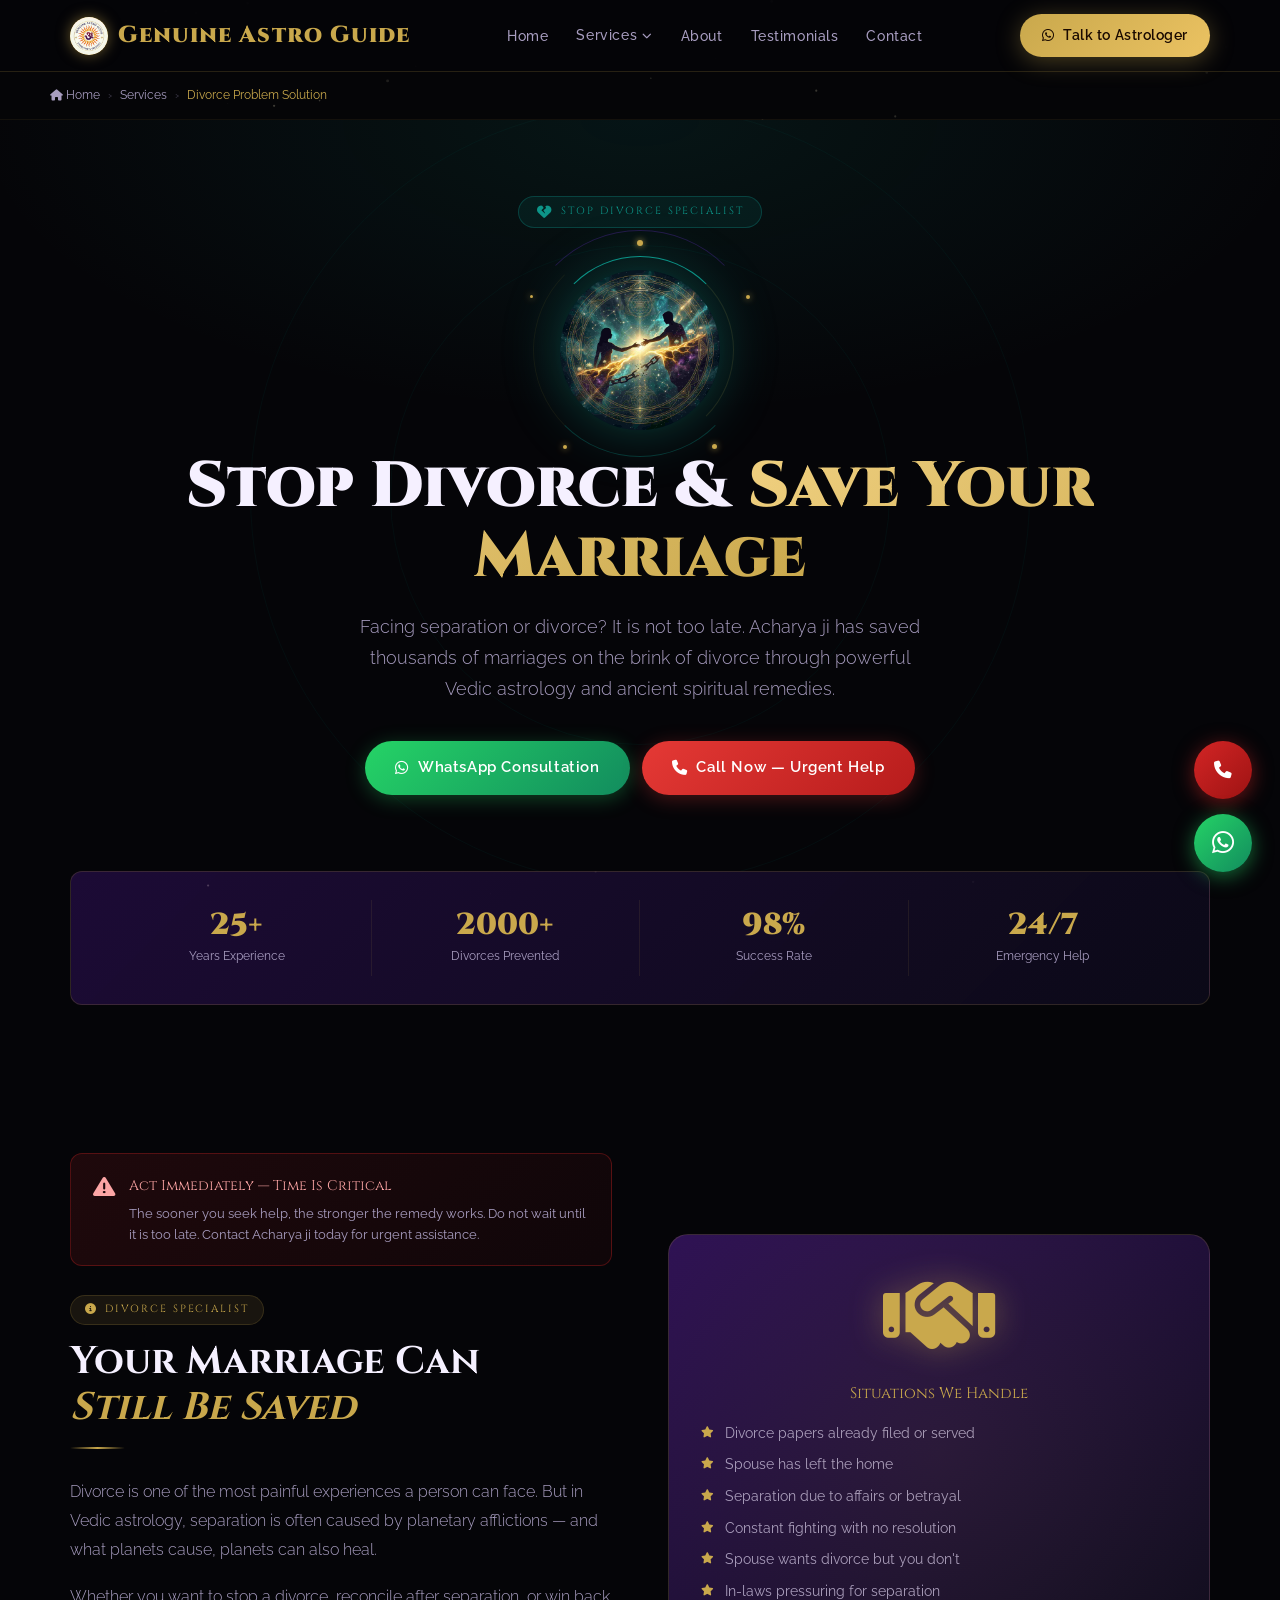
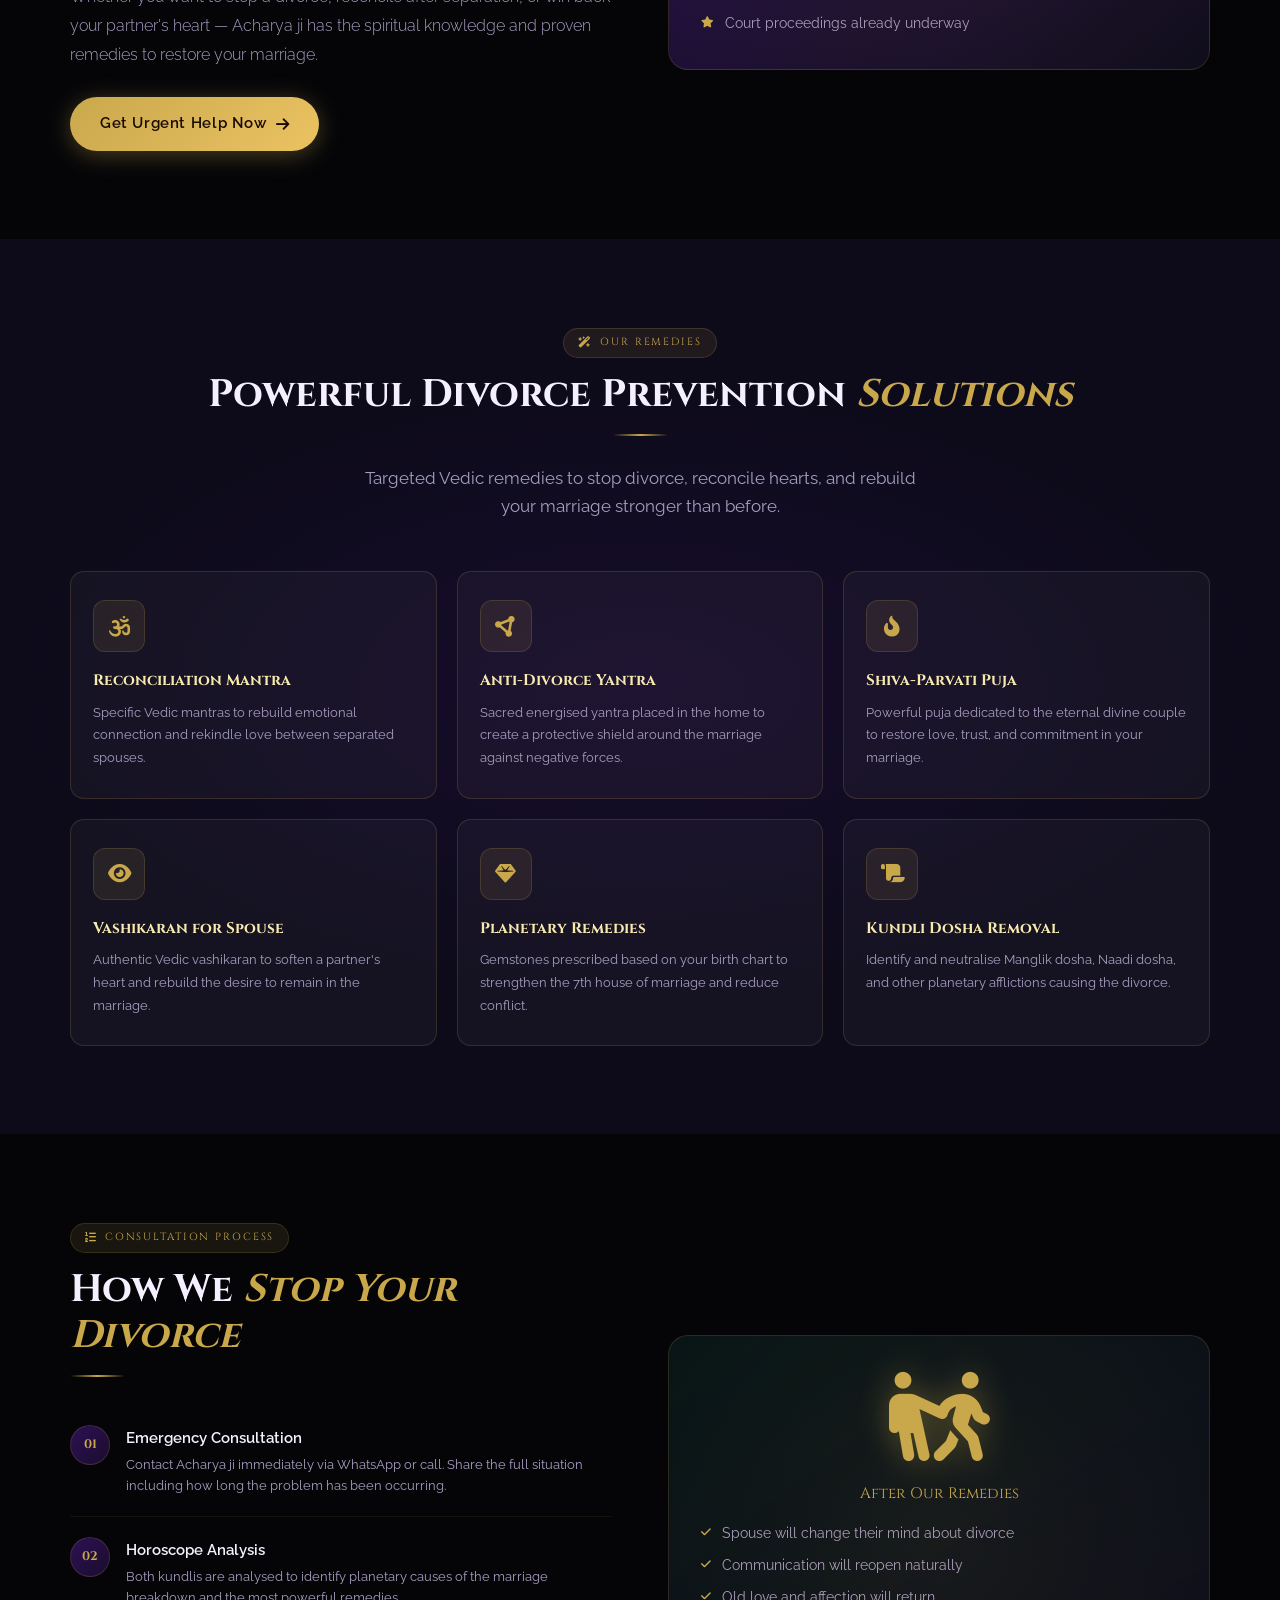
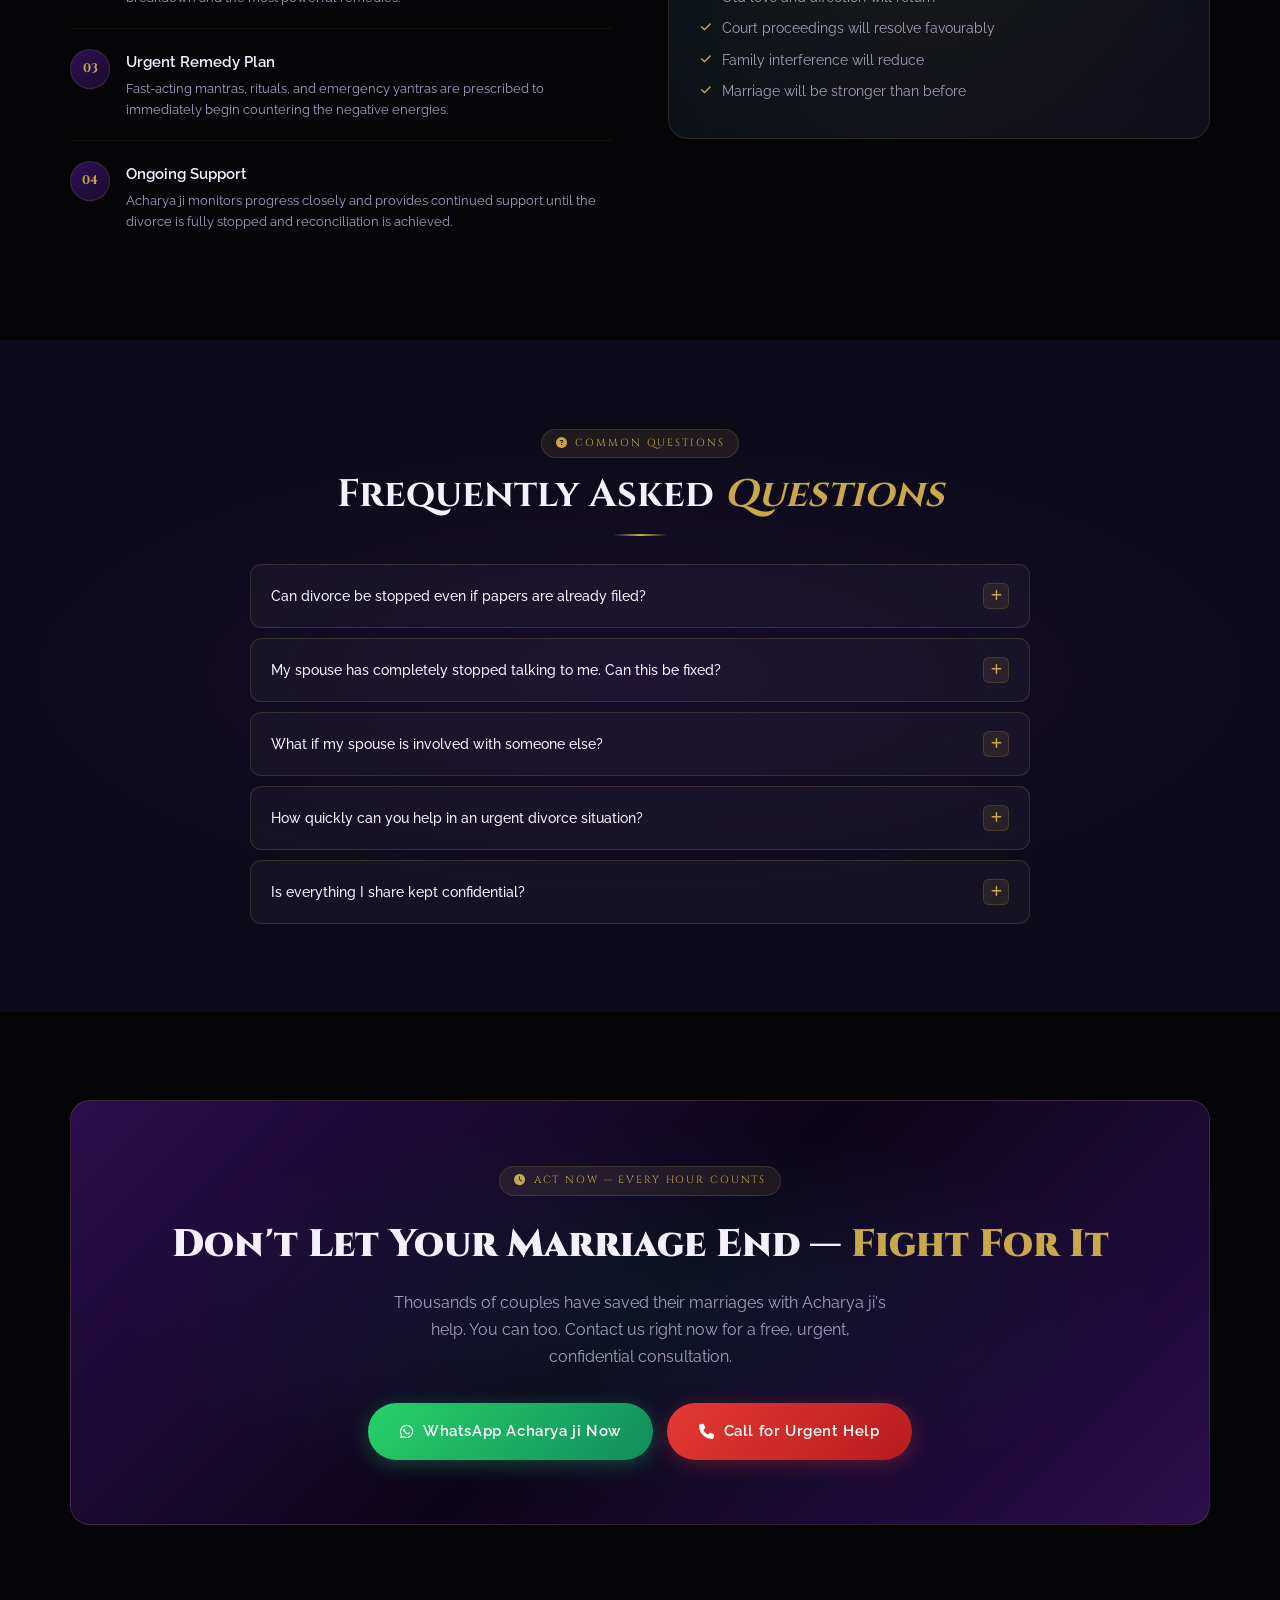
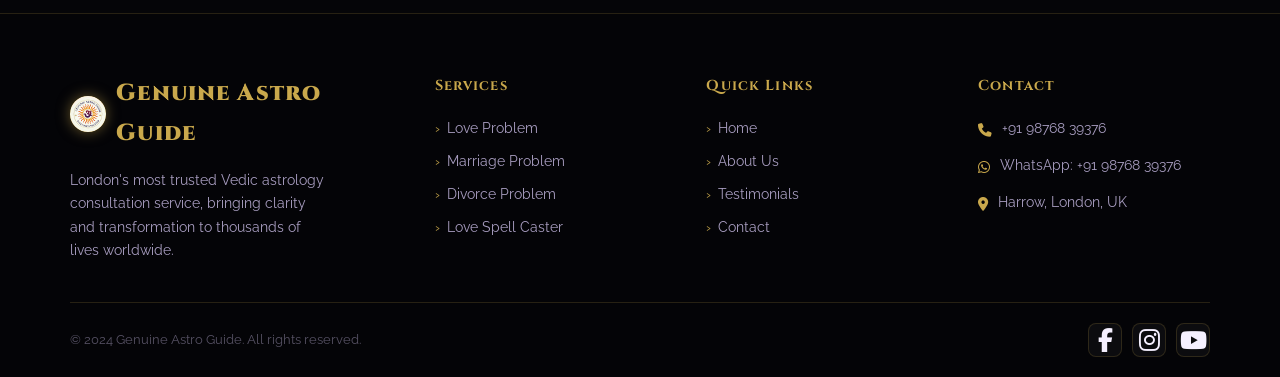
==== commit fafa912a: "footer logo fixing" ====
--- a/services/divorce-problem.html
+++ b/services/divorce-problem.html
@@ -473,10 +473,12 @@
       <div class="footer-grid">
         <div class="footer-brand">
           <a href="../index.html" class="nav-logo">
-            <span class="logo-icon"><i class="fa-solid fa-star-and-crescent"></i></span>
+            <span class="logo-icon">
+              <img src="../assets/logo-main.png" alt="Genuine astro guide logo" srcset="">
+            </span>
             Genuine Astro Guide
           </a>
-          <p>India's most trusted Vedic astrology consultation service, bringing clarity and transformation to thousands
+          <p>London's most trusted Vedic astrology consultation service, bringing clarity and transformation to thousands
             of lives worldwide.</p>
         </div>
         <div class="footer-col">
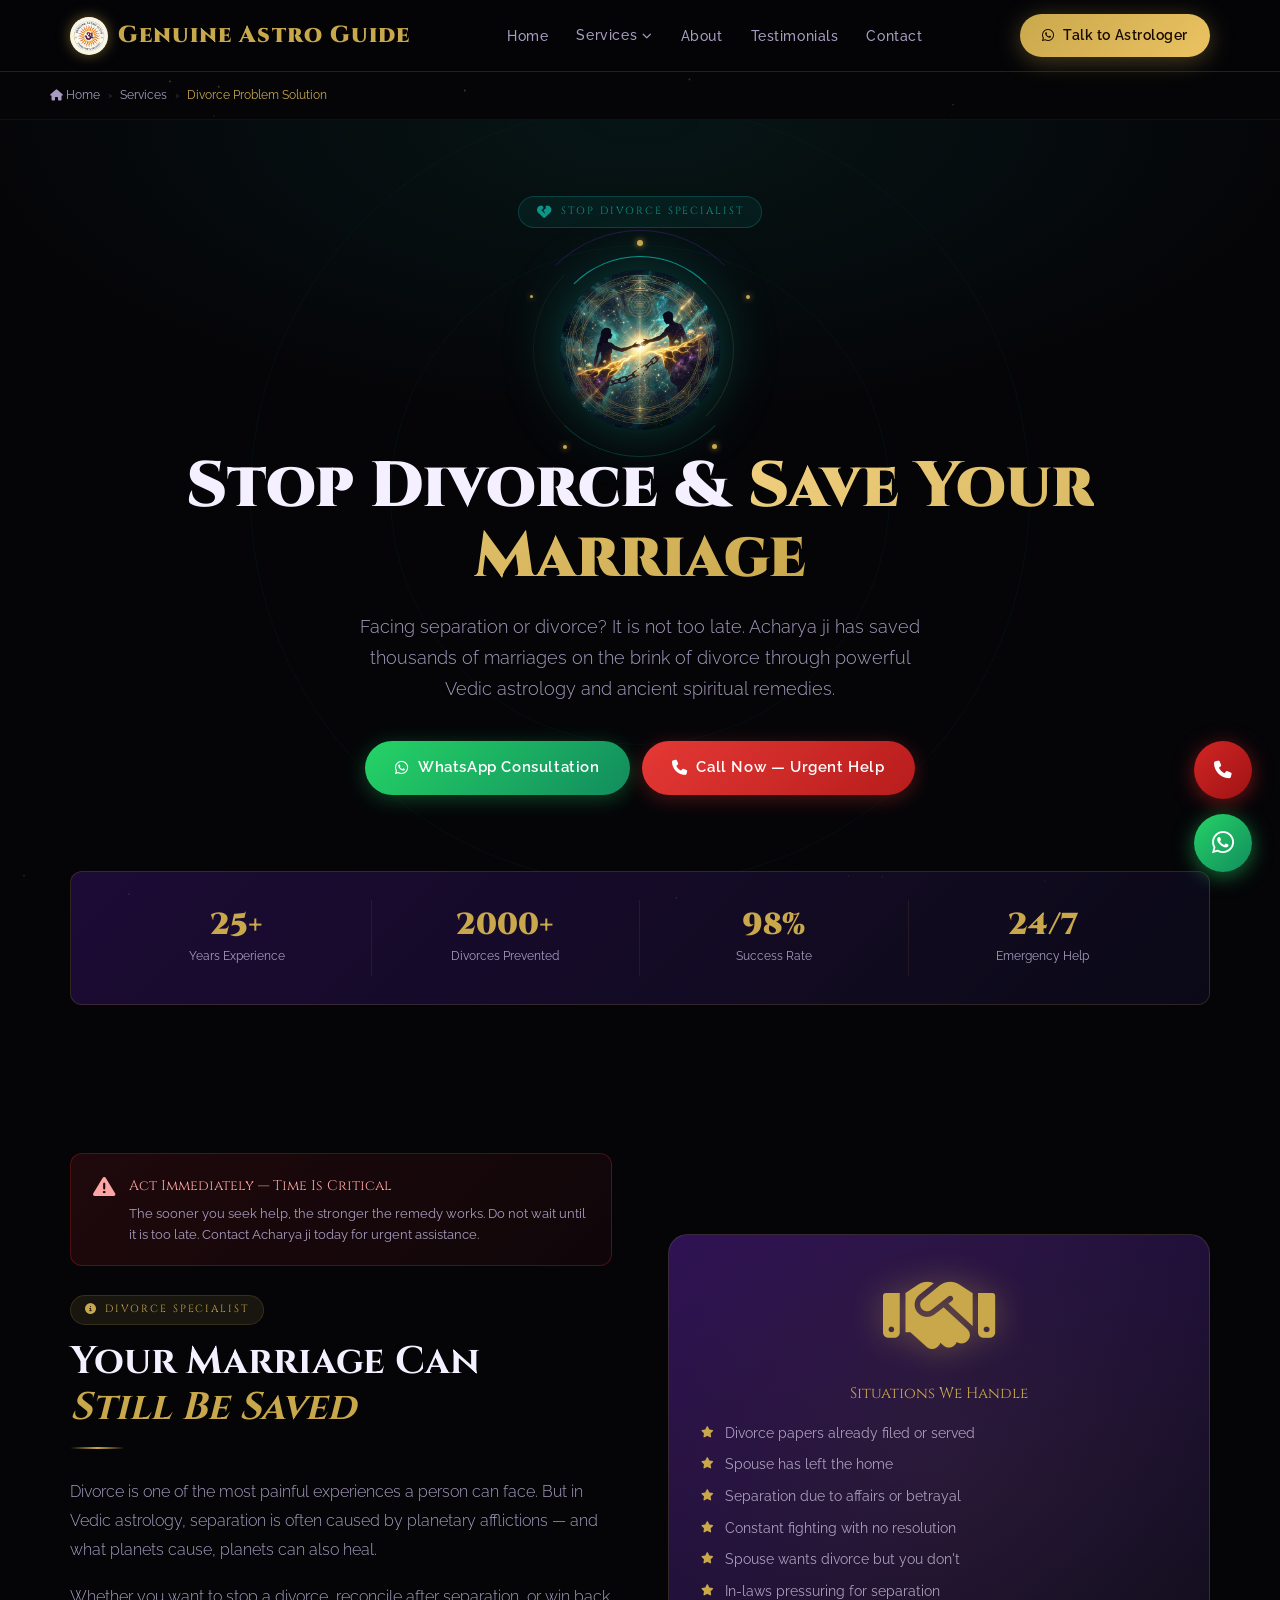
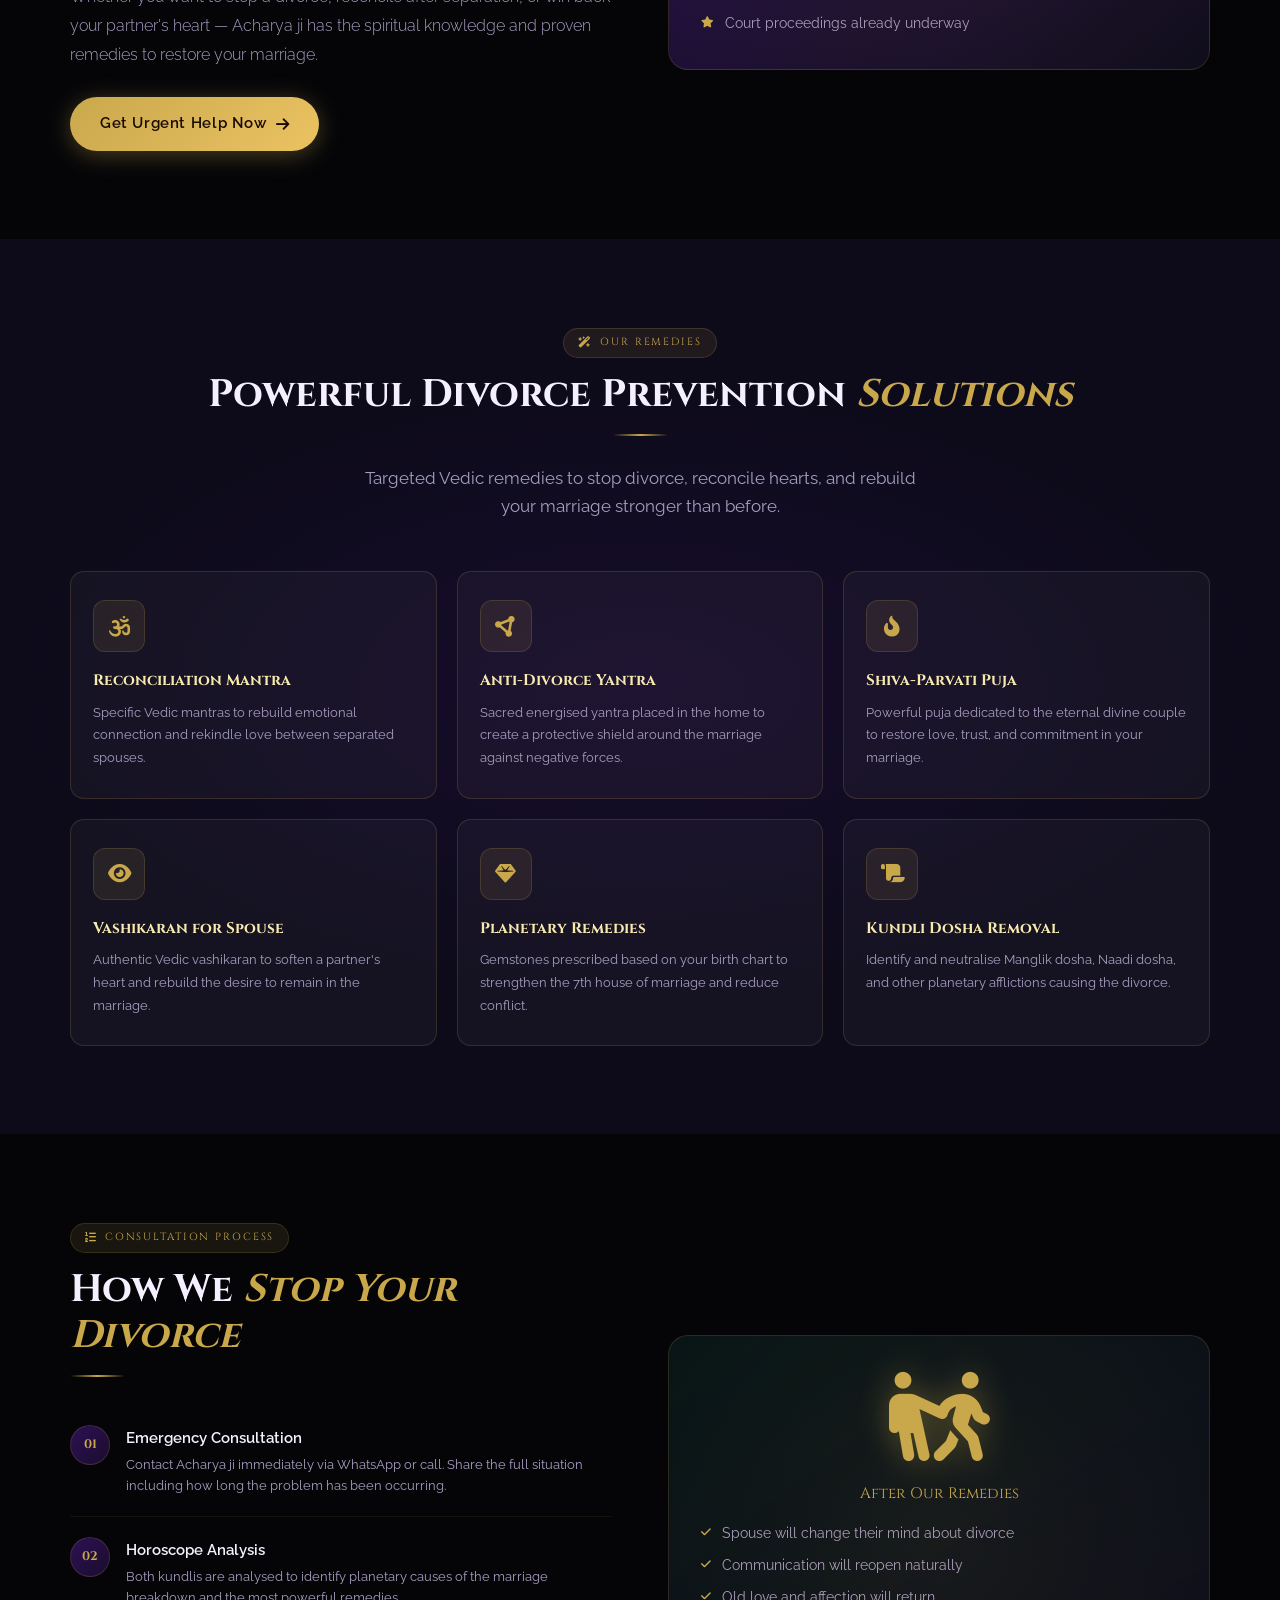
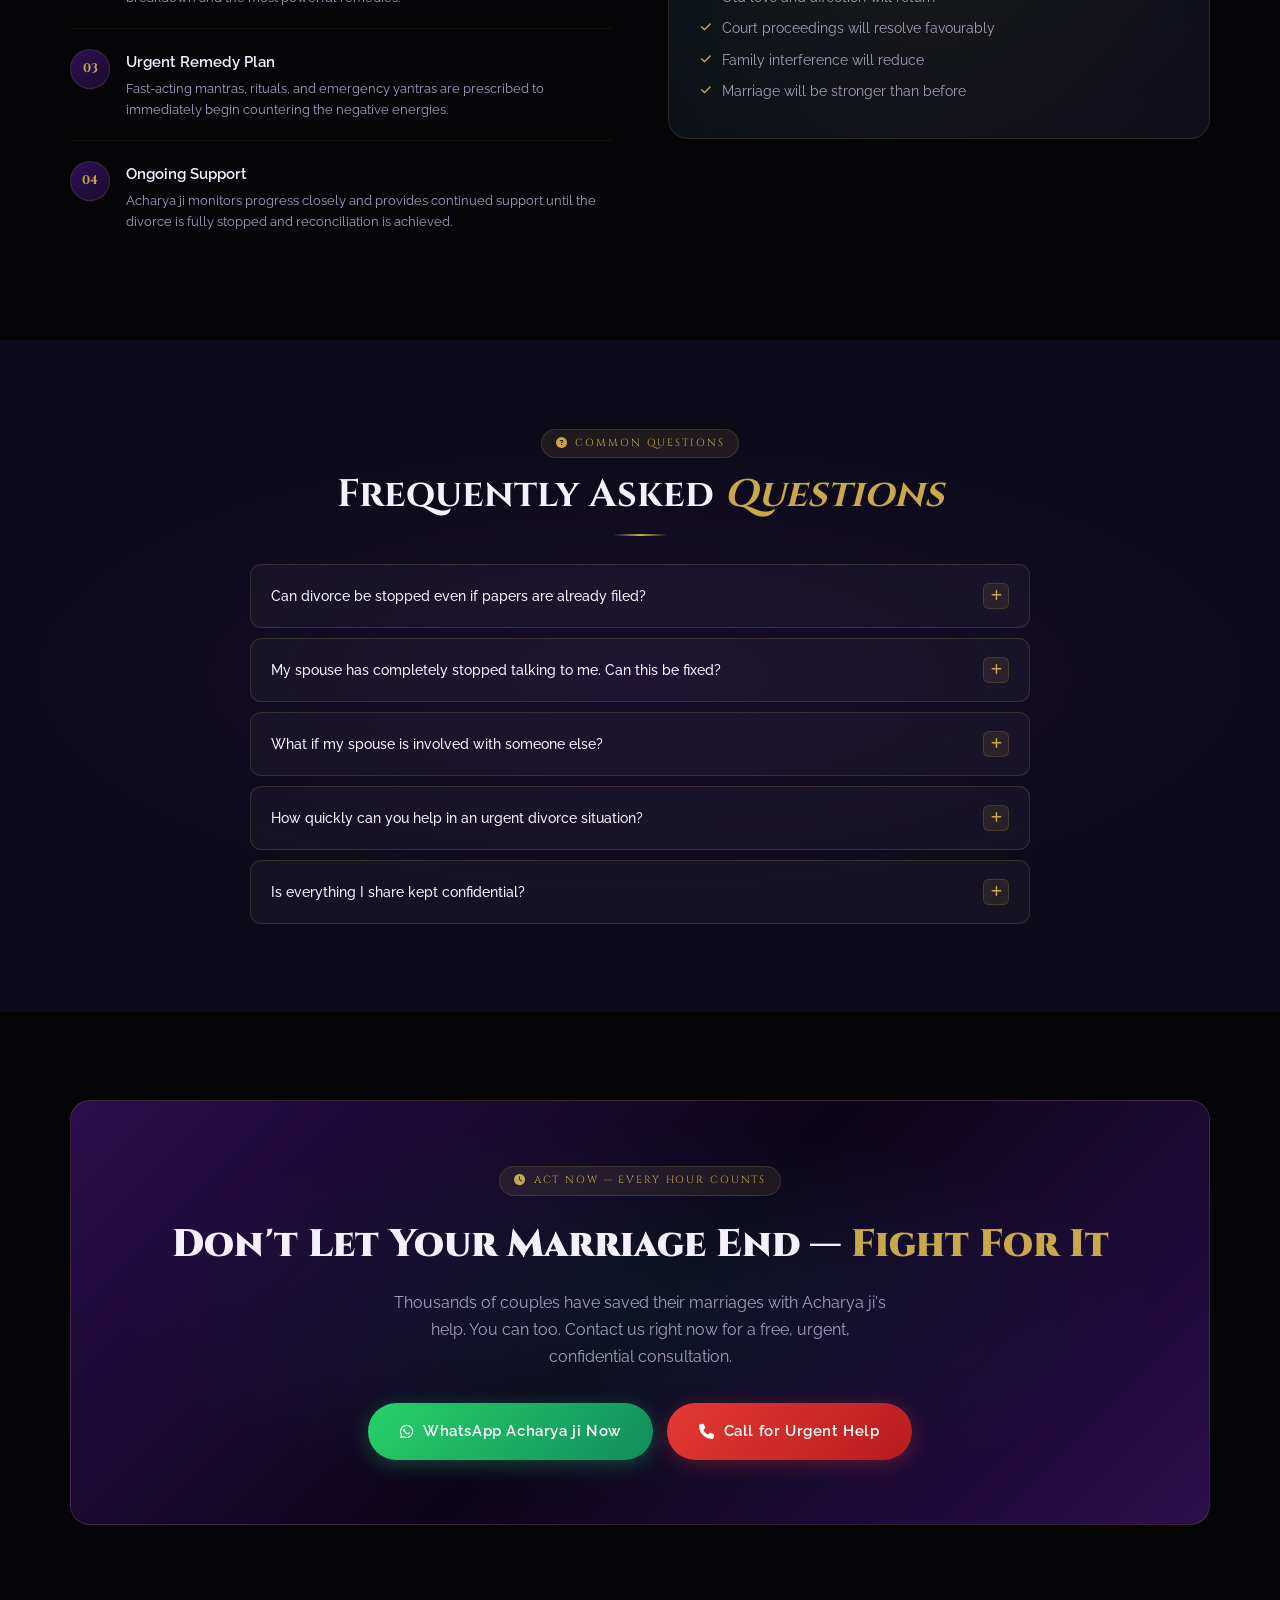
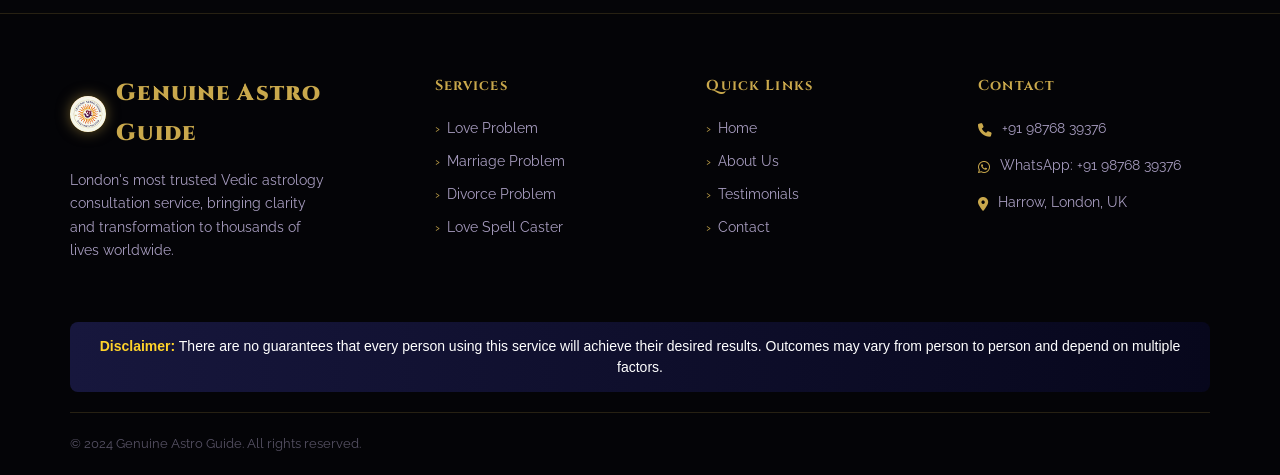
==== commit 5b6d4137: "content write fixing" ====
--- a/services/divorce-problem.html
+++ b/services/divorce-problem.html
@@ -5,7 +5,7 @@
   <meta charset="UTF-8">
   <meta name="viewport" content="width=device-width, initial-scale=1.0">
   <title>Stop Divorce — Save Your Marriage | Genuine Astro Guide</title>
-  <link rel="shortcut icon" href="./assets/logo-main.png" type="image/x-icon">
+  <link rel="shortcut icon" href="../assets/logo-main.png" type="image/x-icon">
   <meta name="description"
     content="Stop your divorce and save your marriage with powerful Vedic astrology remedies from Genuine Astro Guide. Acharya ji has prevented thousands of divorces and reconciled separated couples.">
   <meta name="keywords"
@@ -89,7 +89,7 @@
         </li>
 
         <li><a href="../index.html#about">About</a></li>
-        <li><a href="../index.html#screenShots">Testimonials</a></li>
+        <li><a href="../index.html#testimonials">Testimonials</a></li>
         <li><a href="../index.html#contact">Contact</a></li>
       </ul>
       <a href="https://wa.me/919876839376?text=Hello%20Pandit%20Ji%2C%20I%20need%20urgent%20help%20to%20stop%20my%20divorce.%20Please%20guide%20me."
@@ -127,7 +127,7 @@
       </a>
 
       <a href="../index.html#about" onclick="closeMenu()">About</a>
-      <a href="../index.html#screenShots" onclick="closeMenu()">Testimonials</a>
+      <a href="../index.html#testimonials" onclick="closeMenu()">Testimonials</a>
       <a href="../index.html#contact" onclick="closeMenu()">Contact</a>
       <a href="https://wa.me/919876839376" target="_blank" rel="noopener noreferrer"
         style="color:var(--gold);font-weight:700;">
@@ -437,9 +437,7 @@
         <div class="sp-faq-item reveal" onclick="toggleFaq(this)">
           <div class="sp-faq-q">Is everything I share kept confidential? <span class="sp-faq-toggle"><i
                 class="fa-solid fa-plus"></i></span></div>
-          <div class="sp-faq-a">Absolutely. All consultations are 100% private and confidential. Your situation,
-            personal details, and family matters are never discussed or shared with any third party under any
-            circumstances.</div>
+          <div class="sp-faq-a">All consultations are private and handled with strict confidentiality. Your personal details and information are kept secure and are not shared with third parties, except as required to provide our services or comply with applicable laws.</div>
         </div>
       </div>
     </div>
@@ -495,7 +493,7 @@
           <ul>
             <li><a href="../index.html">Home</a></li>
             <li><a href="../index.html#about">About Us</a></li>
-            <li><a href="../index.html#screenShots">Testimonials</a></li>
+            <li><a href="../index.html#testimonials">Testimonials</a></li>
             <li><a href="../index.html#contact">Contact</a></li>
           </ul>
         </div>
@@ -509,13 +507,16 @@
               UK</span></div>
         </div>
       </div>
+
+       <div class="disclaimer">
+        <p>
+          <strong>Disclaimer:</strong> There are no guarantees that every person using this service will achieve their
+          desired results. Outcomes may vary from person to person and depend on multiple factors.
+        </p>
+      </div>
+
       <div class="footer-bottom">
         <p>© 2024 Genuine Astro Guide. All rights reserved.</p>
-        <div class="footer-socials">
-          <div class="footer-social"><i class="fa-brands fa-facebook-f"></i></div>
-          <div class="footer-social"><i class="fa-brands fa-instagram"></i></div>
-          <div class="footer-social"><i class="fa-brands fa-youtube"></i></div>
-        </div>
       </div>
     </div>
   </footer>
--- a/style.css
+++ b/style.css
@@ -1799,6 +1799,7 @@
     font-family: var(--font-body);
     font-size: 0.92rem;
     outline: none;
+    appearance: none;
     -webkit-appearance: none;
     transition: border-color var(--transition), box-shadow var(--transition);
 }
@@ -2343,4 +2344,30 @@
     .footer-brand .nav-logo {
         font-size: 1.3rem;
     }
+}
+
+
+
+
+
+.disclaimer {
+  width: 100%;
+  padding: 14px 18px;
+  background: linear-gradient(90deg, #17173d, #07071c);
+  border-radius: 8px;
+  text-align: center;
+  margin: 20px 0;
+}
+
+.disclaimer p {
+  margin: 0;
+  font-size: 14px;
+  color: #ffffff;
+  line-height: 1.5;
+  font-family: Arial, sans-serif;
+}
+
+.disclaimer strong {
+  color: #ffd32a;
+  font-weight: 600;
 }
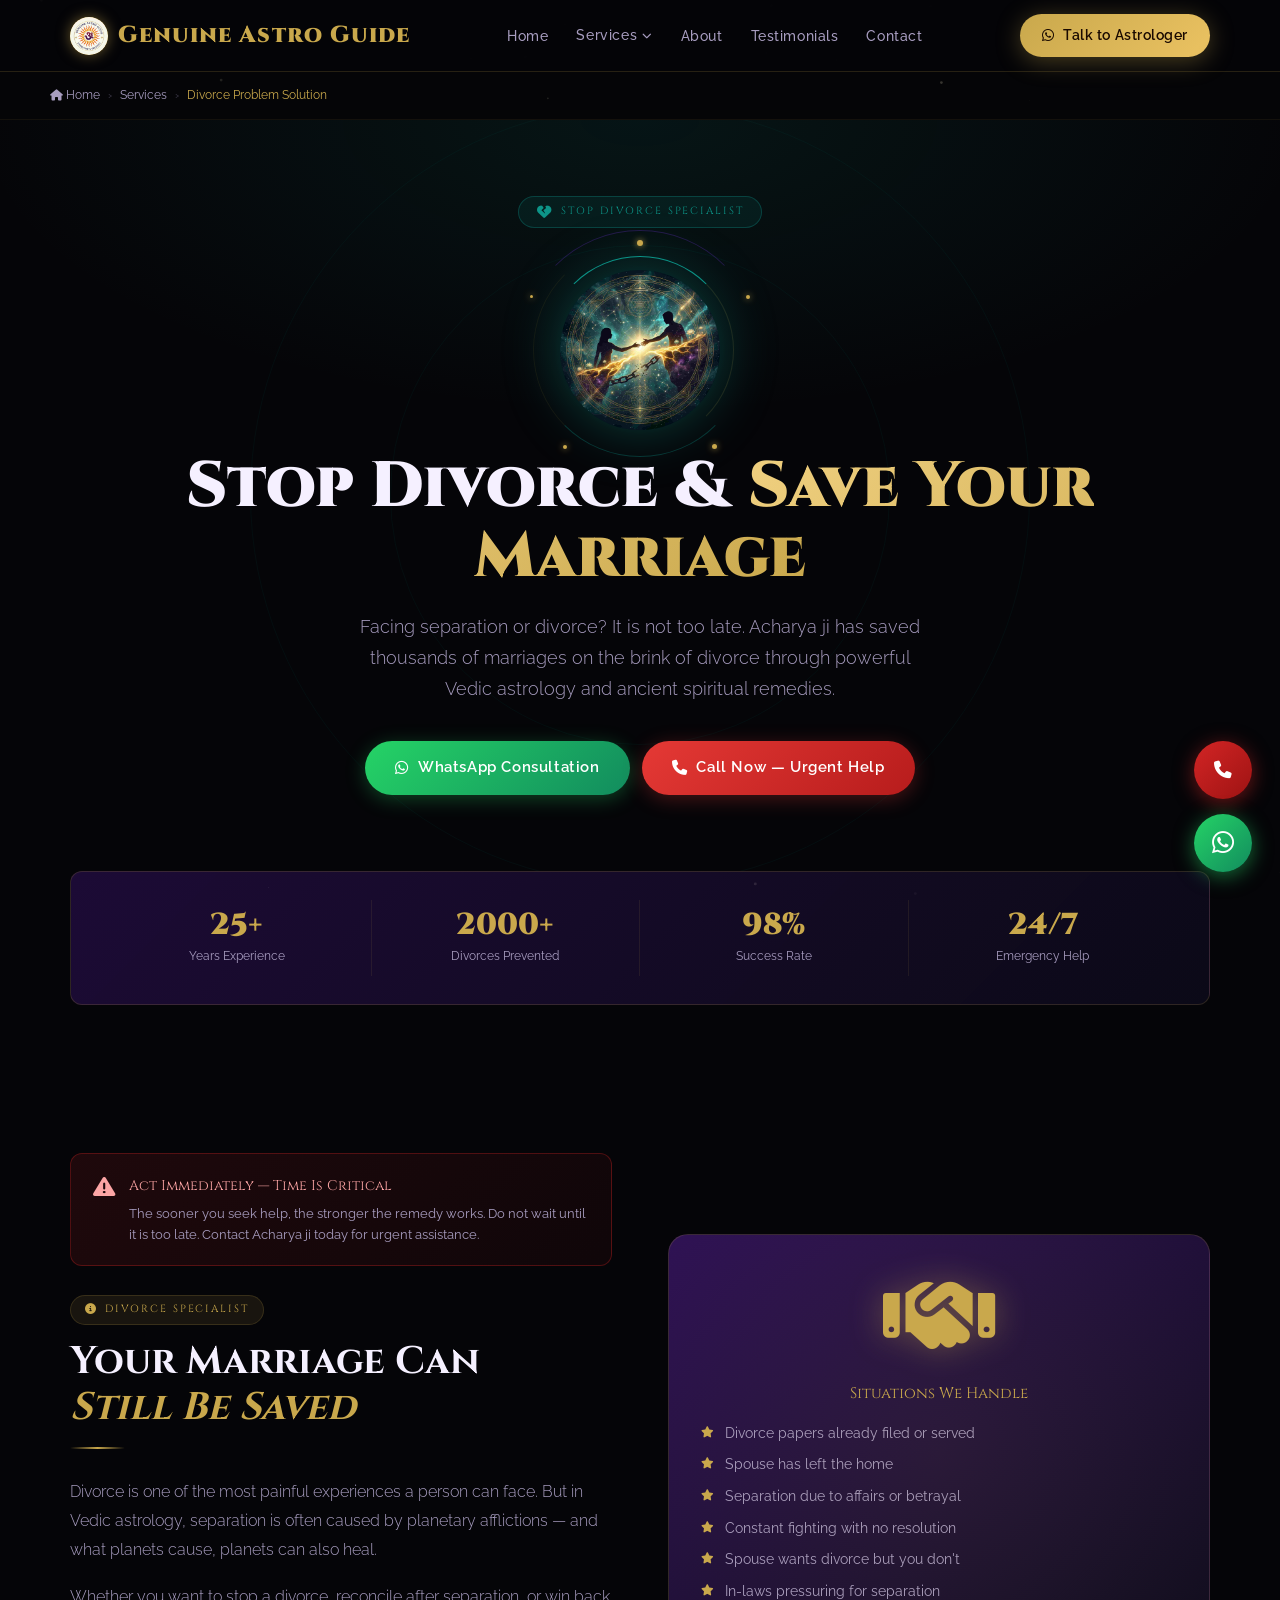
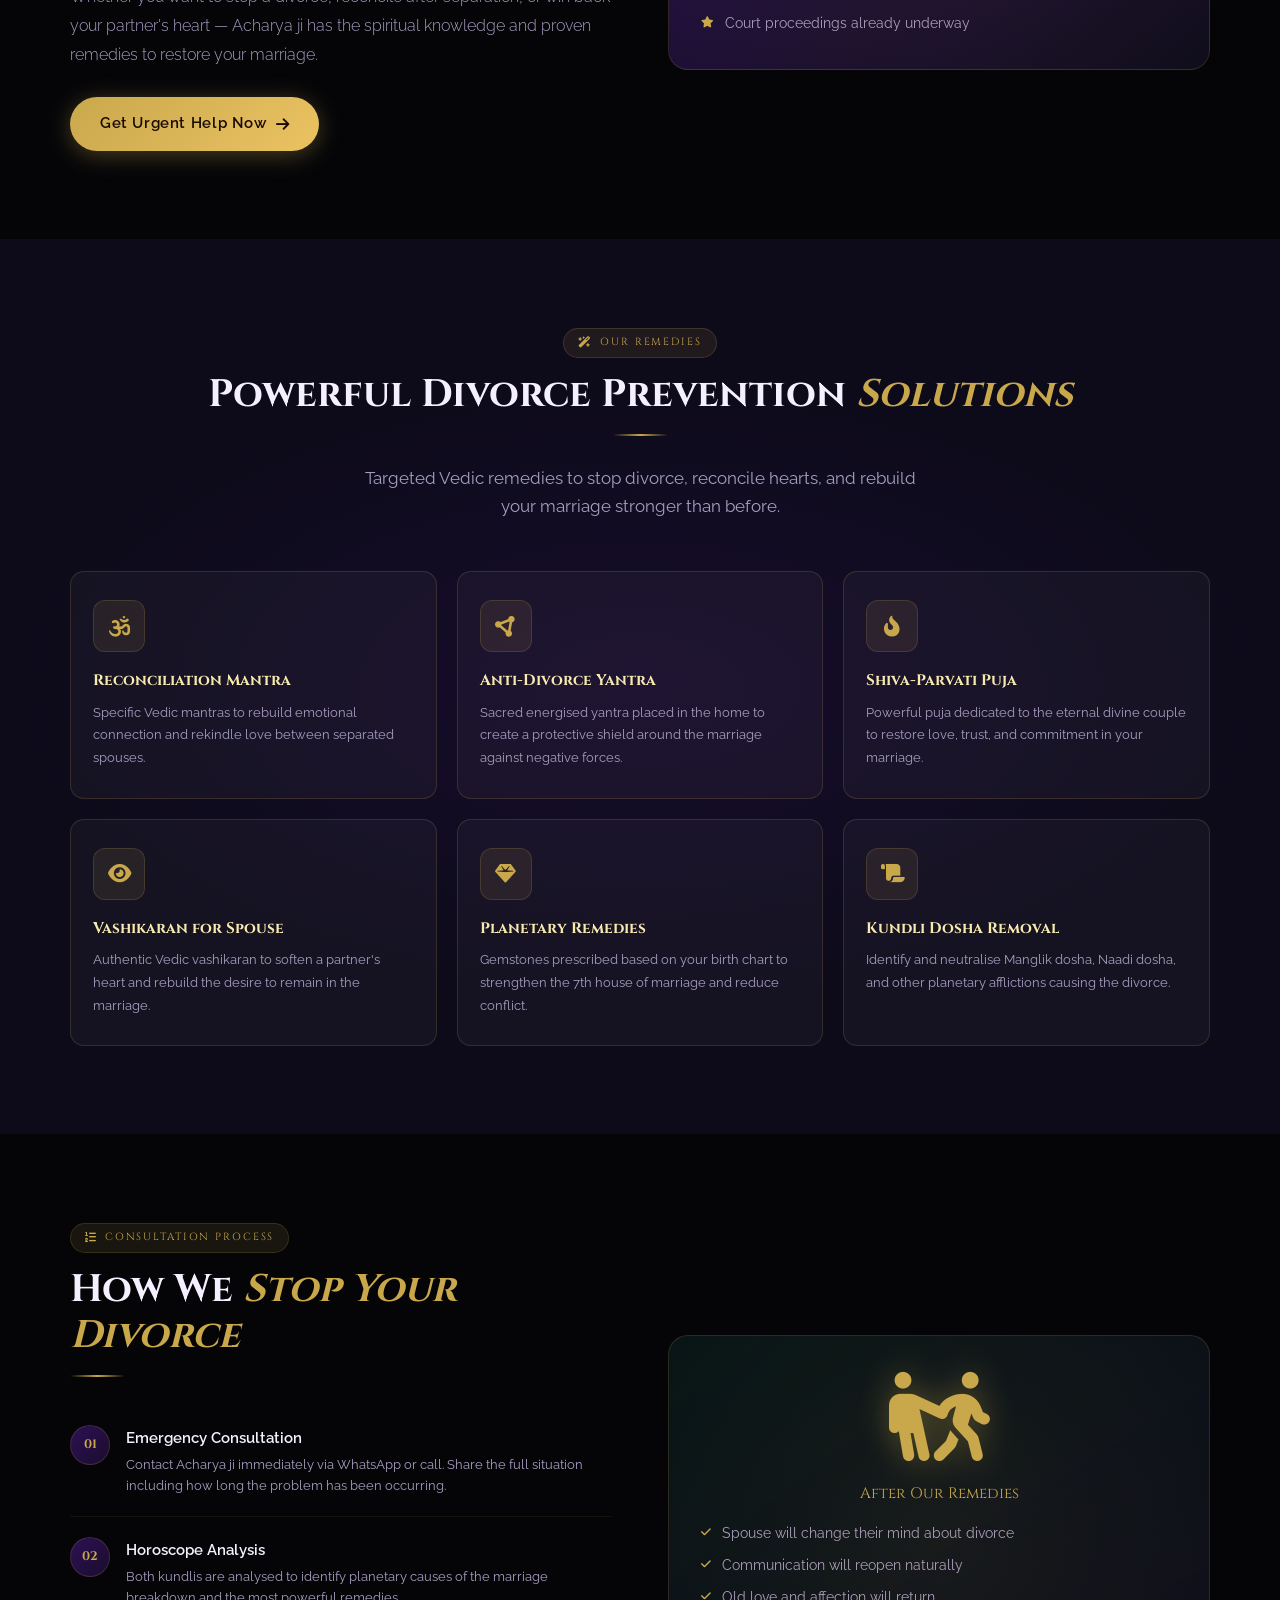
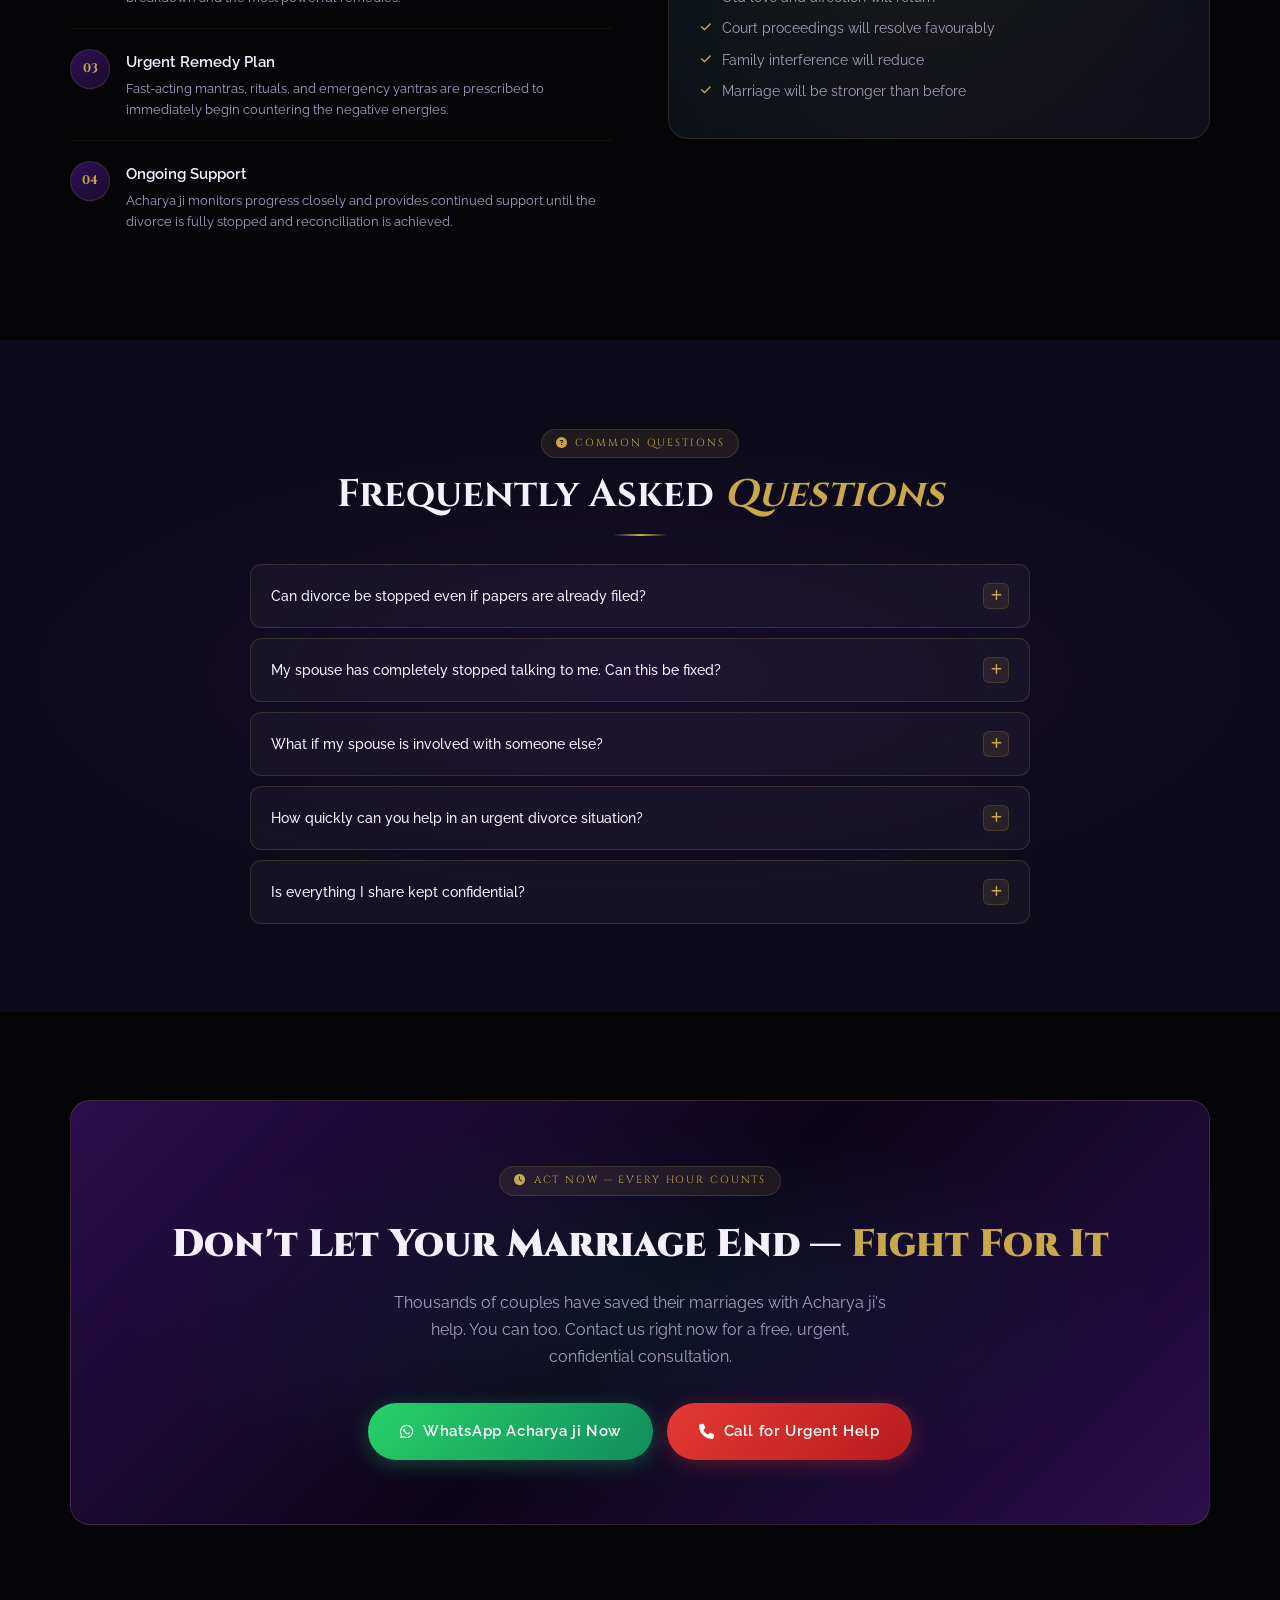
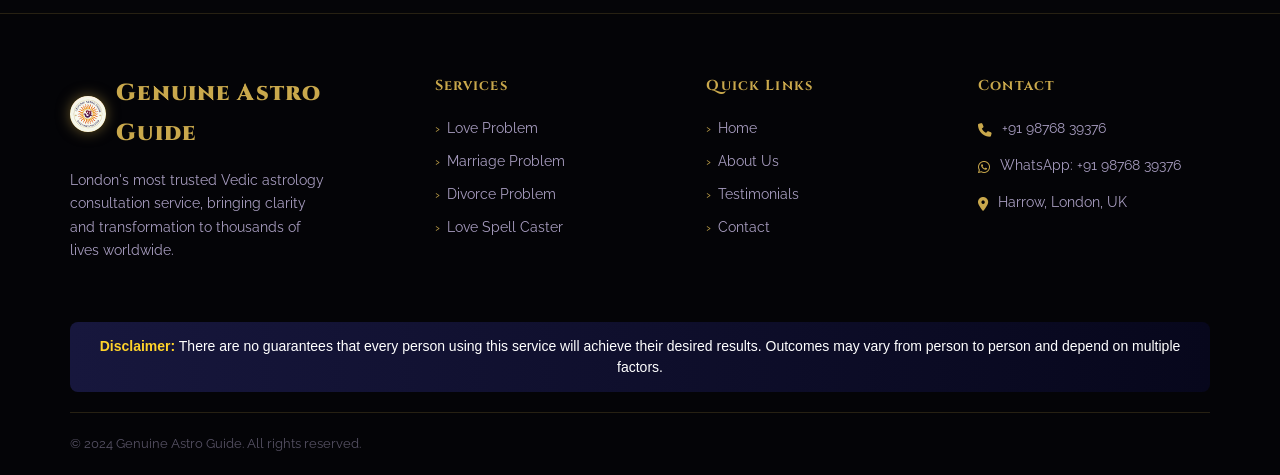
==== commit c4ec712b: "Update divorce-problem.html" ====
--- a/services/divorce-problem.html
+++ b/services/divorce-problem.html
@@ -2,6 +2,14 @@
 <html lang="en">
 
 <head>
+  <!-- Google Tag Manager -->
+<script>(function(w,d,s,l,i){w[l]=w[l]||[];w[l].push({'gtm.start':
+new Date().getTime(),event:'gtm.js'});var f=d.getElementsByTagName(s)[0],
+j=d.createElement(s),dl=l!='dataLayer'?'&l='+l:'';j.async=true;j.src=
+'https://www.googletagmanager.com/gtm.js?id='+i+dl;f.parentNode.insertBefore(j,f);
+})(window,document,'script','dataLayer','GTM-WBXDTDNJ');</script>
+<!-- End Google Tag Manager -->
+  
   <meta charset="UTF-8">
   <meta name="viewport" content="width=device-width, initial-scale=1.0">
   <title>Stop Divorce — Save Your Marriage | Genuine Astro Guide</title>
@@ -33,6 +41,10 @@
 </head>
 
 <body>
+  <!-- Google Tag Manager (noscript) -->
+<noscript><iframe src="https://www.googletagmanager.com/ns.html?id=GTM-WBXDTDNJ"
+height="0" width="0" style="display:none;visibility:hidden"></iframe></noscript>
+<!-- End Google Tag Manager (noscript) -->
 
   <canvas id="stars-canvas"></canvas>
 
@@ -534,4 +546,4 @@
   <script src="service.js" defer></script>
 </body>
 
-</html>+</html>
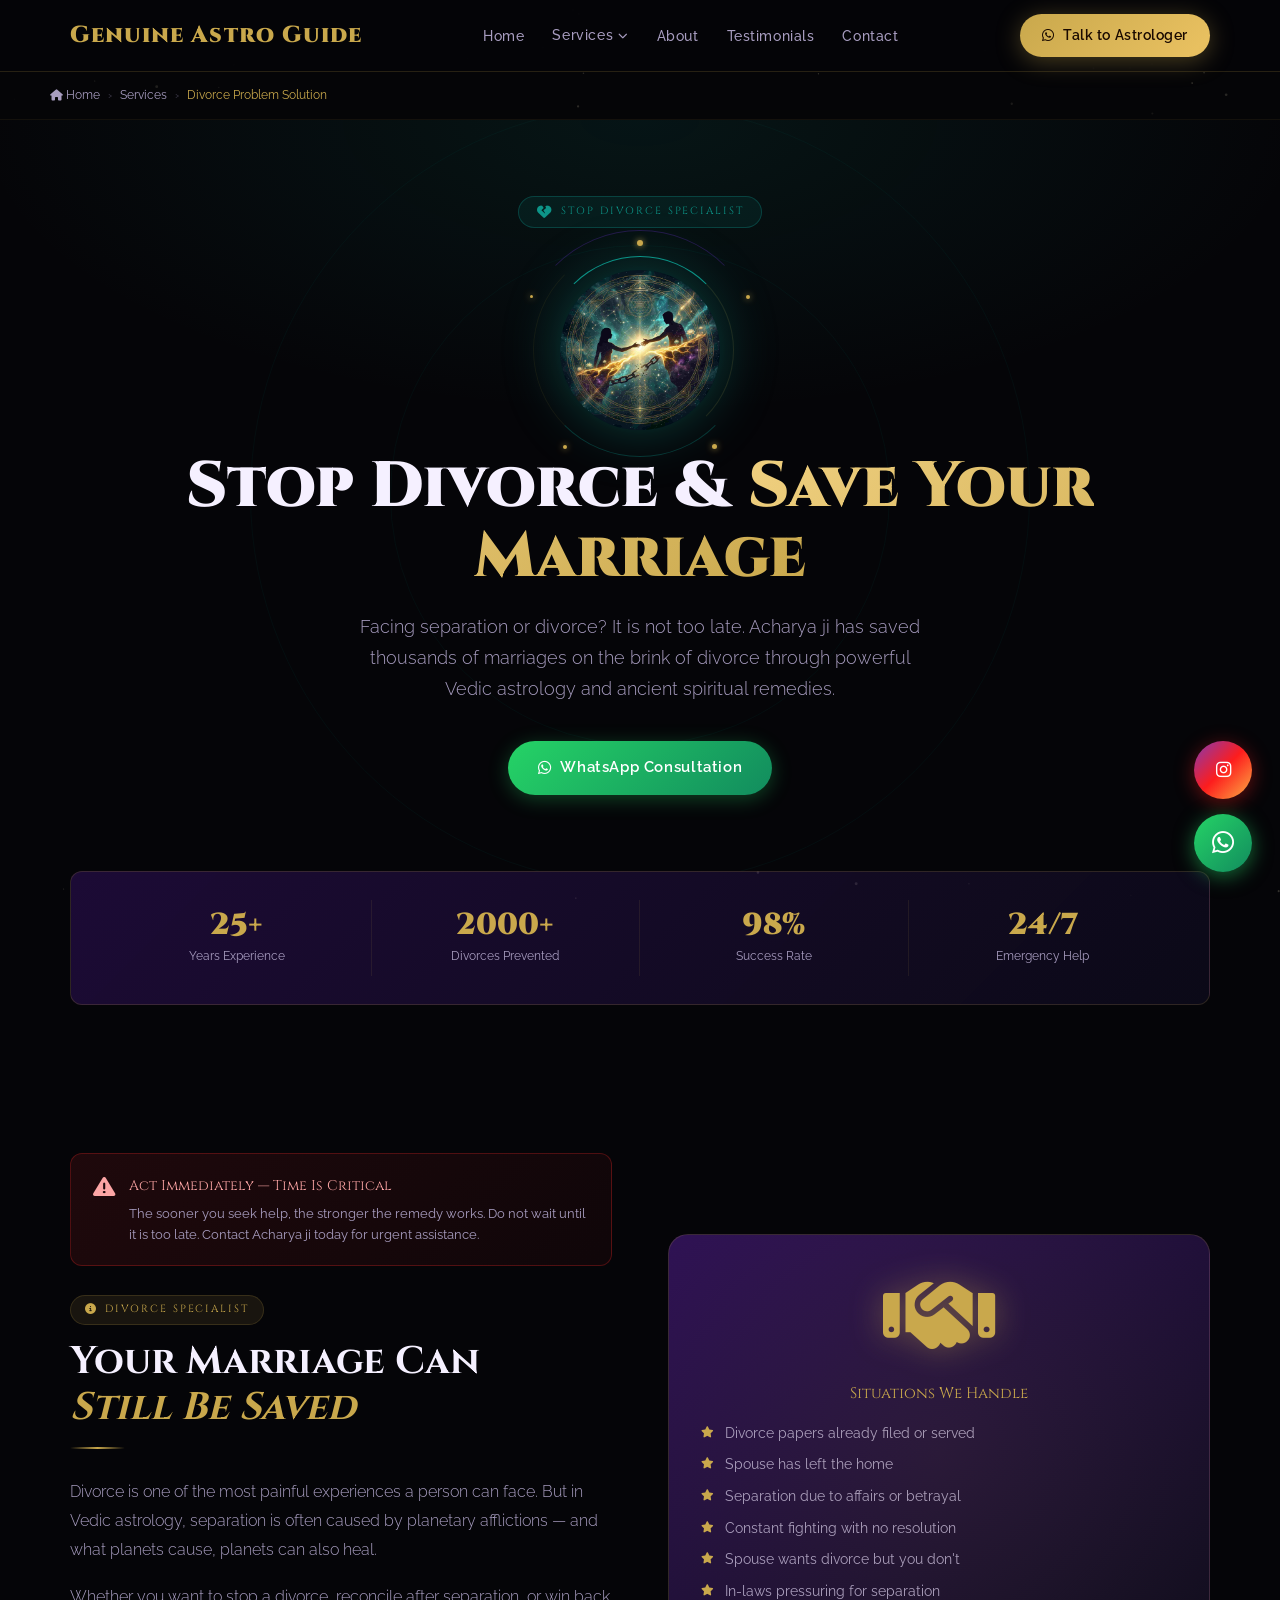
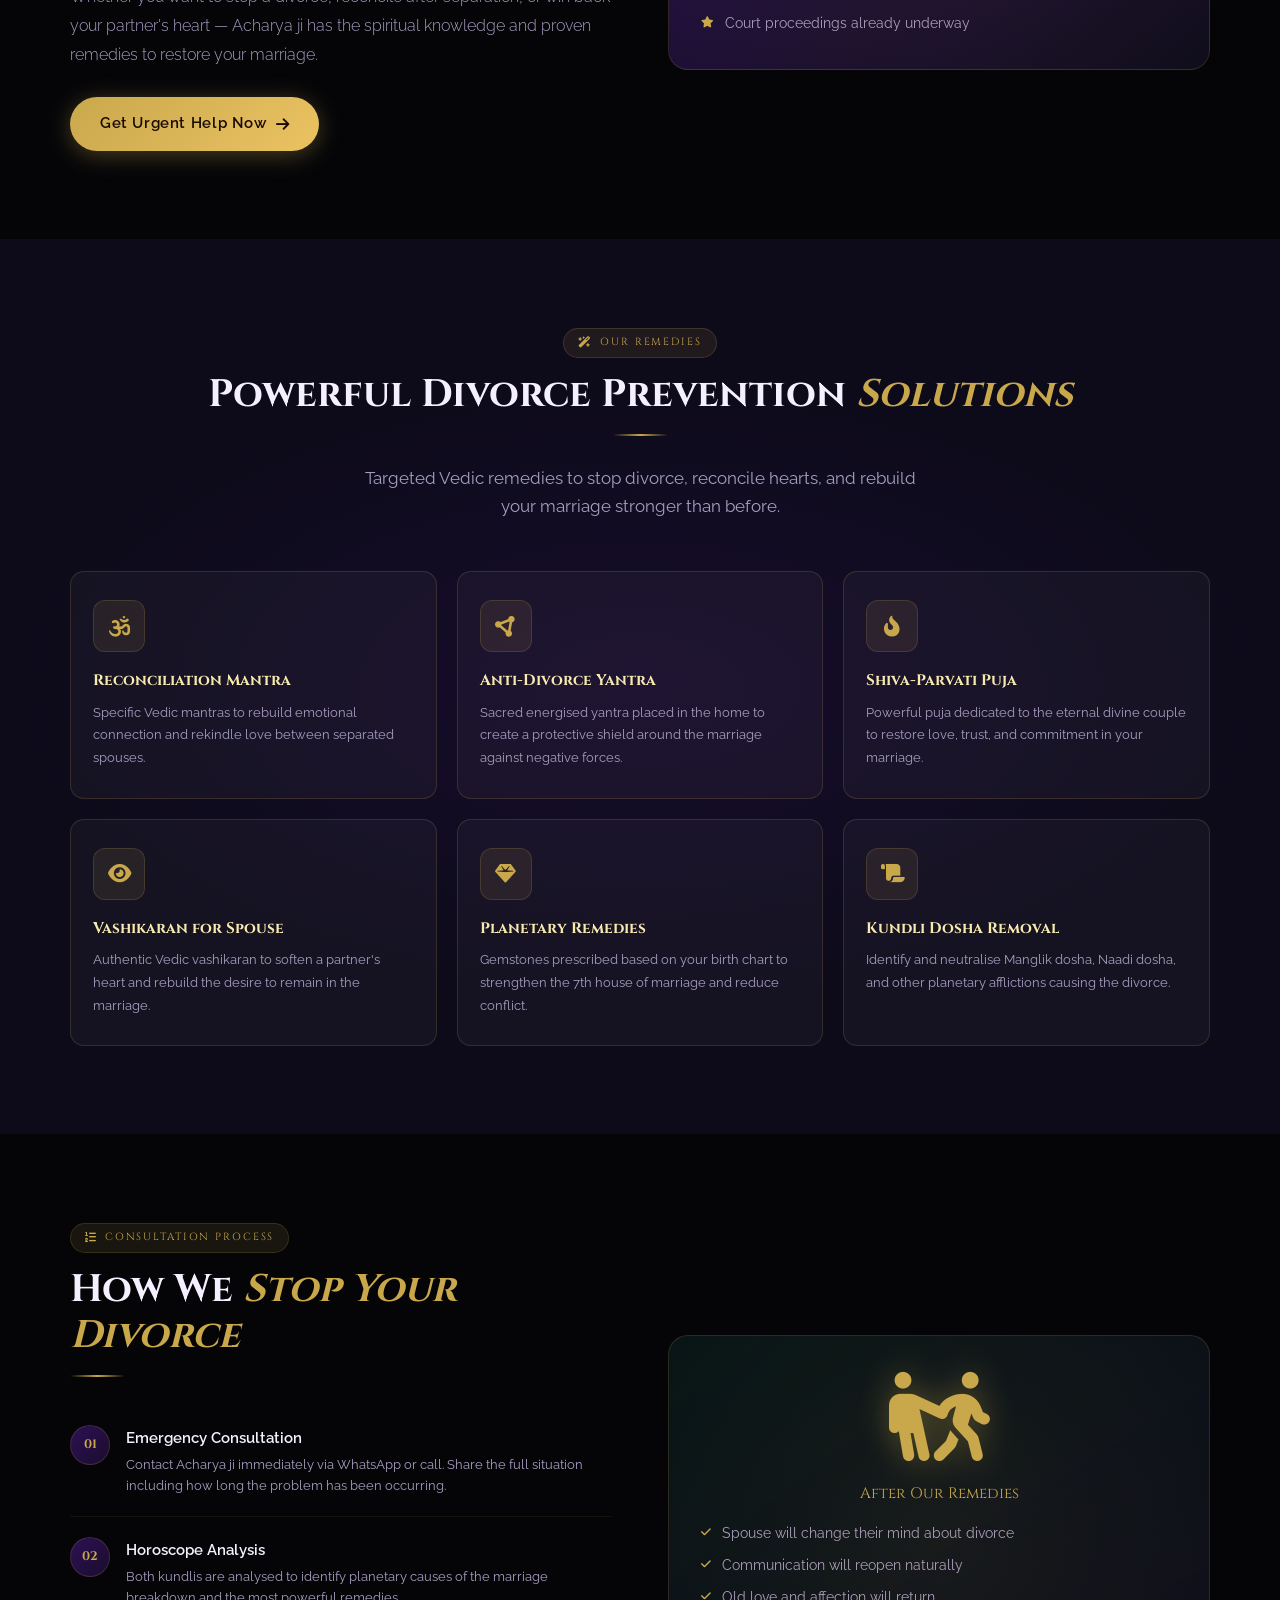
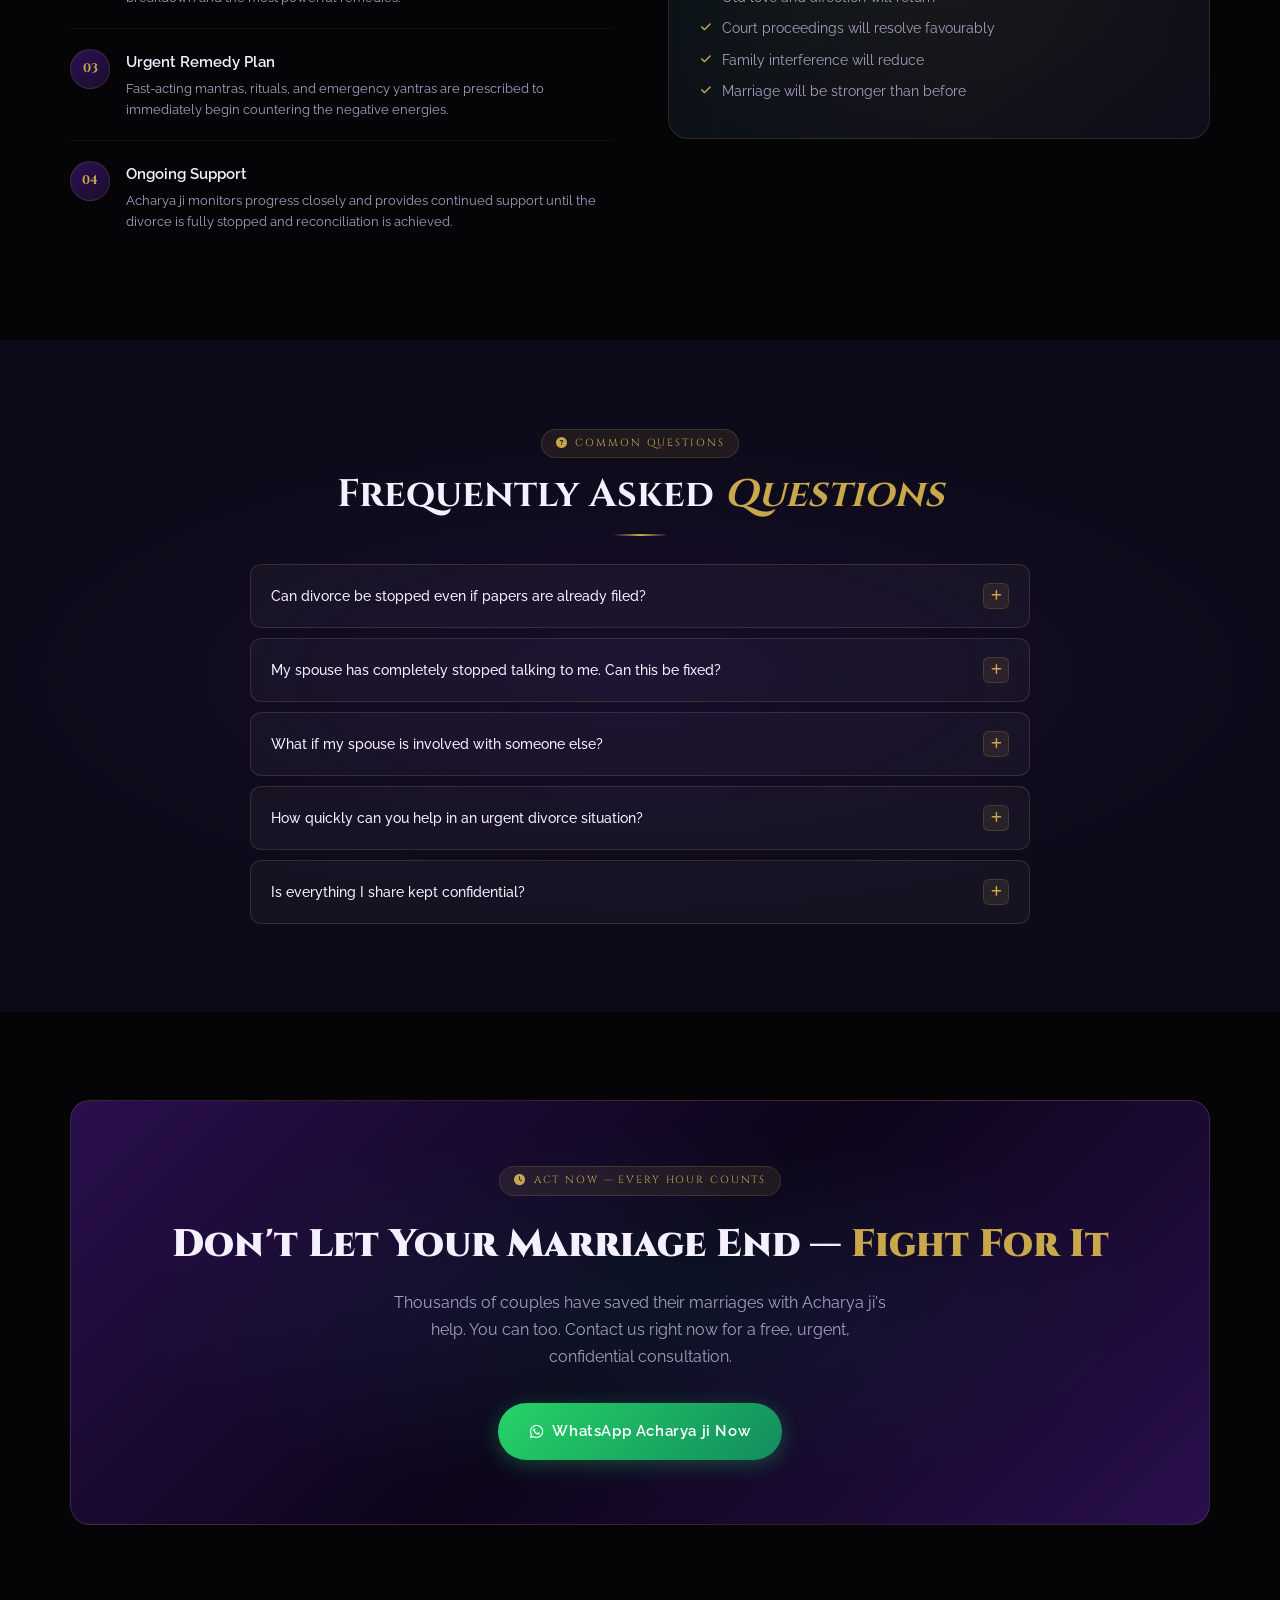
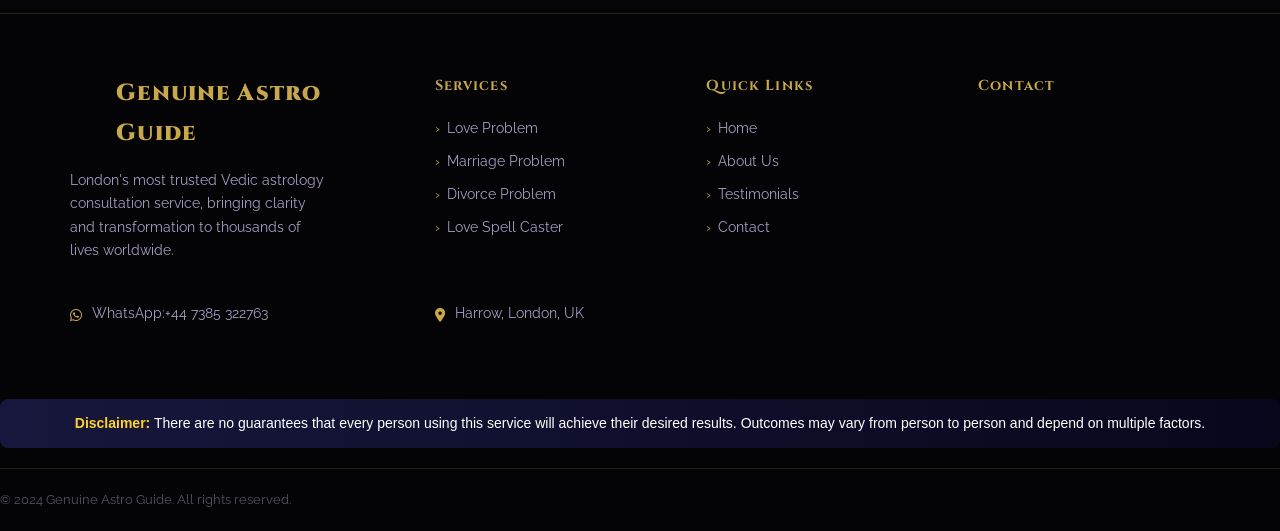
==== commit 8846ce82: "some changes" ====
--- a/services/divorce-problem.html
+++ b/services/divorce-problem.html
@@ -13,7 +13,7 @@
   <meta charset="UTF-8">
   <meta name="viewport" content="width=device-width, initial-scale=1.0">
   <title>Stop Divorce — Save Your Marriage | Genuine Astro Guide</title>
-  <link rel="shortcut icon" href="../assets/logo-main.png" type="image/x-icon">
+  <!-- <link rel="shortcut icon" href="../assets/logo-main.png" type="image/x-icon"> -->
   <meta name="description"
     content="Stop your divorce and save your marriage with powerful Vedic astrology remedies from Genuine Astro Guide. Acharya ji has prevented thousands of divorces and reconciled separated couples.">
   <meta name="keywords"
@@ -52,9 +52,7 @@
   <nav id="navbar">
     <div class="nav-inner">
       <a href="../index.html" class="nav-logo">
-        <span class="logo-icon">
-          <img src="../assets/logo-main.png" alt="Genuine astro guide logo">
-        </span>
+       
         Genuine Astro Guide
       </a>
       <ul class="nav-menu">
@@ -104,7 +102,7 @@
         <li><a href="../index.html#testimonials">Testimonials</a></li>
         <li><a href="../index.html#contact">Contact</a></li>
       </ul>
-      <a href="https://wa.me/919876839376?text=Hello%20Pandit%20Ji%2C%20I%20need%20urgent%20help%20to%20stop%20my%20divorce.%20Please%20guide%20me."
+      <a href="https://wa.me/447385322763?text=Hello%20Pandit%20Ji%2C%20I%20need%20urgent%20help%20to%20stop%20my%20divorce.%20Please%20guide%20me."
         target="_blank" rel="noopener noreferrer" class="btn btn-gold nav-cta">
         <i class="fa-brands fa-whatsapp"></i> Talk to Astrologer
       </a>
@@ -141,7 +139,7 @@
       <a href="../index.html#about" onclick="closeMenu()">About</a>
       <a href="../index.html#testimonials" onclick="closeMenu()">Testimonials</a>
       <a href="../index.html#contact" onclick="closeMenu()">Contact</a>
-      <a href="https://wa.me/919876839376" target="_blank" rel="noopener noreferrer"
+      <a href="https://wa.me/447385322763" target="_blank" rel="noopener noreferrer"
         style="color:var(--gold);font-weight:700;">
         <i class="fa-brands fa-whatsapp"></i> Talk to Astrologer
       </a>
@@ -209,13 +207,13 @@
     <p class="sp-hero-sub">Facing separation or divorce? It is not too late. Acharya ji has saved thousands of marriages
       on the brink of divorce through powerful Vedic astrology and ancient spiritual remedies.</p>
     <div class="sp-hero-btns">
-      <a href="https://wa.me/919876839376?text=Hello%20Pandit%20Ji%2C%20my%20marriage%20is%20heading%20towards%20divorce%20and%20I%20desperately%20need%20your%20help%20to%20save%20it.%20Please%20guide%20me%20with%20the%20right%20remedies."
+      <a href="https://wa.me/447385322763?text=Hello%20Pandit%20Ji%2C%20my%20marriage%20is%20heading%20towards%20divorce%20and%20I%20desperately%20need%20your%20help%20to%20save%20it.%20Please%20guide%20me%20with%20the%20right%20remedies."
         target="_blank" rel="noopener noreferrer" class="btn btn-wa">
         <i class="fa-brands fa-whatsapp"></i> WhatsApp Consultation
       </a>
-      <a href="tel:+919876839376" class="btn btn-call">
+      <!-- <a href="tel:+447385322763" class="btn btn-call">
         <i class="fa-solid fa-phone"></i> Call Now — Urgent Help
-      </a>
+      </a> -->
     </div>
   </section>
 
@@ -264,7 +262,7 @@
           <p class="sp-lead">Whether you want to stop a divorce, reconcile after separation, or win back your partner's
             heart — Acharya ji has the spiritual knowledge and proven remedies to restore your marriage.</p>
           <div style="margin-top:28px;">
-            <a href="https://wa.me/919876839376?text=Hello%20Pandit%20Ji%2C%20my%20marriage%20is%20heading%20towards%20divorce%20and%20I%20desperately%20need%20your%20help%20to%20save%20it."
+            <a href="https://wa.me/447385322763?text=Hello%20Pandit%20Ji%2C%20my%20marriage%20is%20heading%20towards%20divorce%20and%20I%20desperately%20need%20your%20help%20to%20save%20it."
               target="_blank" rel="noopener noreferrer" class="btn btn-gold">
               Get Urgent Help Now <i class="fa-solid fa-arrow-right"></i>
             </a>
@@ -465,13 +463,13 @@
         <p>Thousands of couples have saved their marriages with Acharya ji's help. You can too. Contact us right now for
           a free, urgent, confidential consultation.</p>
         <div class="sp-cta-btns">
-          <a href="https://wa.me/919876839376?text=Hello%20Pandit%20Ji%2C%20my%20marriage%20is%20heading%20towards%20divorce%20and%20I%20desperately%20need%20your%20help%20to%20save%20it.%20Please%20guide%20me%20with%20the%20right%20remedies."
+          <a href="https://wa.me/447385322763?text=Hello%20Pandit%20Ji%2C%20my%20marriage%20is%20heading%20towards%20divorce%20and%20I%20desperately%20need%20your%20help%20to%20save%20it.%20Please%20guide%20me%20with%20the%20right%20remedies."
             target="_blank" rel="noopener noreferrer" class="btn btn-wa" style="padding:16px 32px;">
             <i class="fa-brands fa-whatsapp"></i> WhatsApp Acharya ji Now
           </a>
-          <a href="tel:+919876839376" class="btn btn-call" style="padding:16px 32px;">
+          <!-- <a href="tel:+447385322763" class="btn btn-call" style="padding:16px 32px;">
             <i class="fa-solid fa-phone"></i> Call for Urgent Help
-          </a>
+          </a> -->
         </div>
       </div>
     </div>
@@ -484,8 +482,7 @@
         <div class="footer-brand">
           <a href="../index.html" class="nav-logo">
             <span class="logo-icon">
-              <img src="../assets/logo-main.png" alt="Genuine astro guide logo" srcset="">
-            </span>
+             </span>
             Genuine Astro Guide
           </a>
           <p>London's most trusted Vedic astrology consultation service, bringing clarity and transformation to thousands
@@ -511,10 +508,9 @@
         </div>
         <div class="footer-col">
           <h4>Contact</h4>
-          <div class="footer-contact-item"><span><i class="fa-solid fa-phone"></i></span><span>+91 98768 39376</span>
-          </div>
-          <div class="footer-contact-item"><span><i class="fa-brands fa-whatsapp"></i></span><span>WhatsApp: +91 98768
-              39376</span></div>
+          <!-- <div class="footer-contact-item"><span><i class="fa-solid fa-phone"></i></span><span>+91 98768 39376</span> -->
+          </div>
+          <div class="footer-contact-item"><span><i class="fa-brands fa-whatsapp"></i></span><span>WhatsApp:+44 7385 322763</span></div>
           <div class="footer-contact-item"><span><i class="fa-solid fa-location-dot"></i></span><span>Harrow, London,
               UK</span></div>
         </div>
@@ -534,10 +530,10 @@
   </footer>
 
   <div class="float-ct">
-    <a href="tel:+919876839376" class="float-wa" id="float-ca" title="Call Now">
-      <i class="fa-solid fa-phone"></i>
+    <a href="https://www.instagram.com/genuineastroguideuk" class="float-wa" id="float-ca" title="Call Now">
+      <i class="fa-brands fa-instagram"></i>
     </a>
-    <a href="https://wa.me/919876839376?text=Hello%20Pandit%20Ji%2C%20I%20need%20urgent%20help%20to%20stop%20my%20divorce."
+    <a href="https://wa.me/447385322763?text=Hello%20Pandit%20Ji%2C%20I%20need%20urgent%20help%20to%20stop%20my%20divorce."
       target="_blank" rel="noopener noreferrer" class="float-wa" title="WhatsApp">
       <i class="fa-brands fa-whatsapp"></i>
     </a>
--- a/style.css
+++ b/style.css
@@ -87,7 +87,7 @@
 
 img {
     max-width: 100%;
-    display: block;
+    /* display: block; */
 }
 
 a {
@@ -617,17 +617,19 @@
 }
 
 /* "Services" trigger link — show chevron arrow */
-.has-dropdown > a {
+.has-dropdown>a {
     display: flex;
     align-items: center;
     gap: 5px;
 }
-.has-dropdown > a .nav-chevron {
+
+.has-dropdown>a .nav-chevron {
     font-size: 0.6rem;
     color: var(--muted);
     transition: transform 0.25s ease, color 0.25s ease;
 }
-.has-dropdown:hover > a .nav-chevron {
+
+.has-dropdown:hover>a .nav-chevron {
     transform: rotate(180deg);
     color: var(--gold);
 }
@@ -1257,6 +1259,9 @@
 .about-avatar {
     font-size: 5rem;
     filter: drop-shadow(0 0 20px rgba(201, 168, 76, 0.4));
+}
+.about-avatar img{
+    height: 100%;
 }
 
 .about-name-tag {
@@ -2088,8 +2093,8 @@
 
 /* Phone call variant — red */
 #float-ca {
-    background: linear-gradient(135deg, #d32525, #b81616db);
-    box-shadow: 0 4px 20px rgba(211, 37, 37, 0.5);
+    background: linear-gradient(135deg, #833AB4, #FD1D1D, #FCAF45);
+    box-shadow: 0 4px 20px rgba(253, 29, 29, 0.4);
     animation: float-pulse-ca 3s ease-in-out infinite;
 }
 
@@ -2351,23 +2356,23 @@
 
 
 .disclaimer {
-  width: 100%;
-  padding: 14px 18px;
-  background: linear-gradient(90deg, #17173d, #07071c);
-  border-radius: 8px;
-  text-align: center;
-  margin: 20px 0;
+    width: 100%;
+    padding: 14px 18px;
+    background: linear-gradient(90deg, #17173d, #07071c);
+    border-radius: 8px;
+    text-align: center;
+    margin: 20px 0;
 }
 
 .disclaimer p {
-  margin: 0;
-  font-size: 14px;
-  color: #ffffff;
-  line-height: 1.5;
-  font-family: Arial, sans-serif;
+    margin: 0;
+    font-size: 14px;
+    color: #ffffff;
+    line-height: 1.5;
+    font-family: Arial, sans-serif;
 }
 
 .disclaimer strong {
-  color: #ffd32a;
-  font-weight: 600;
+    color: #ffd32a;
+    font-weight: 600;
 }
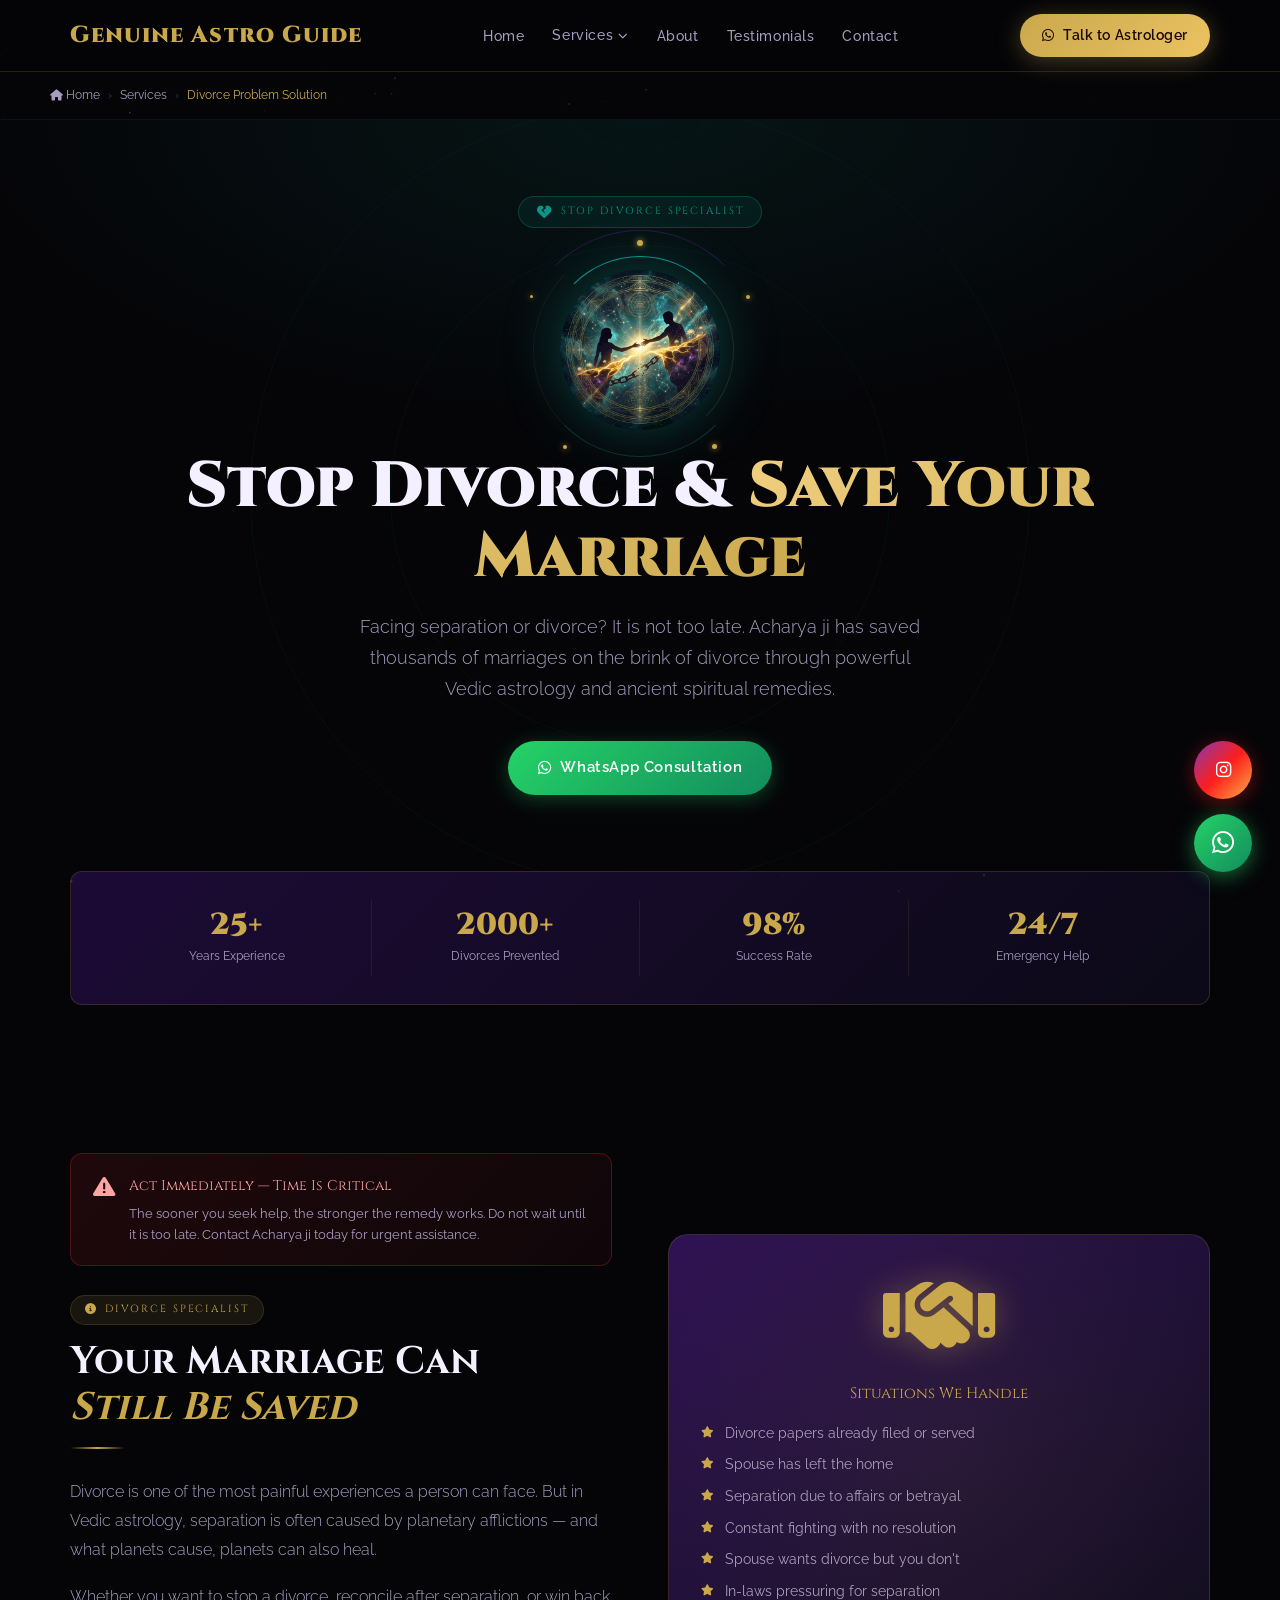
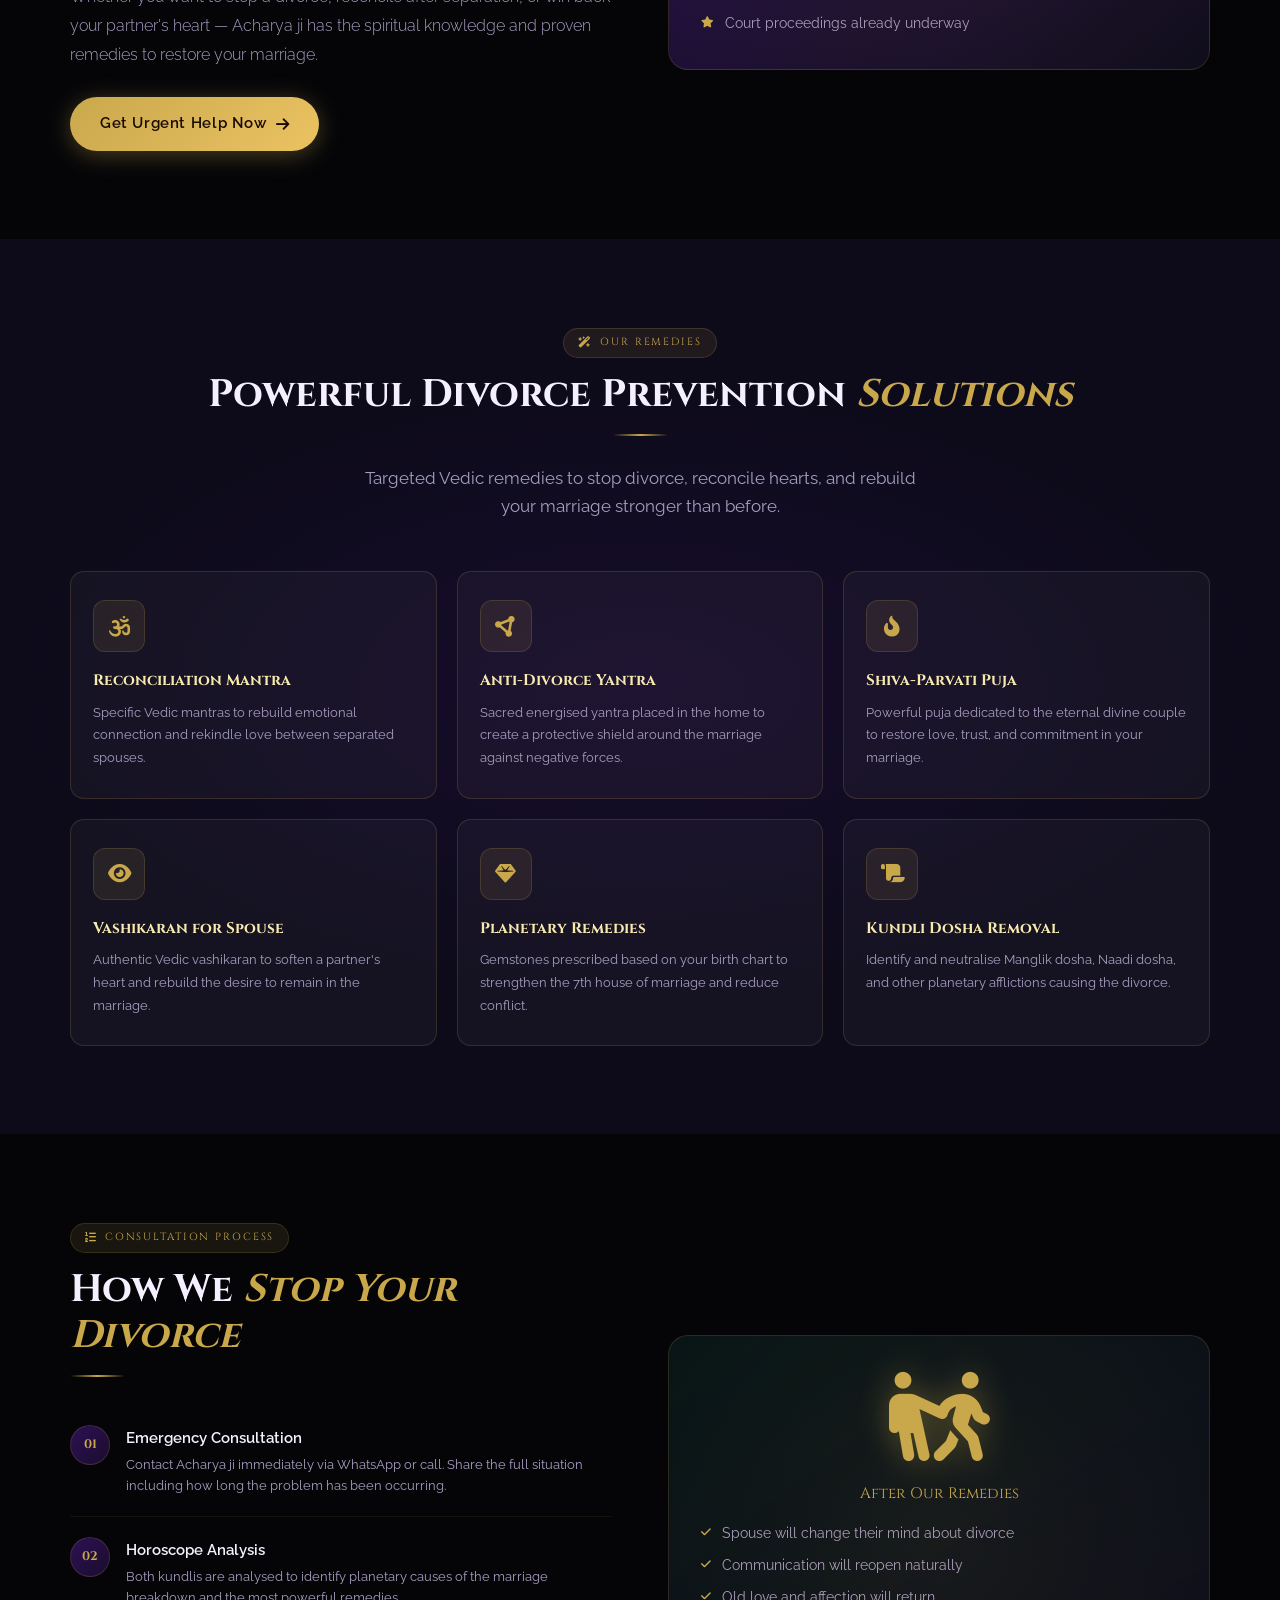
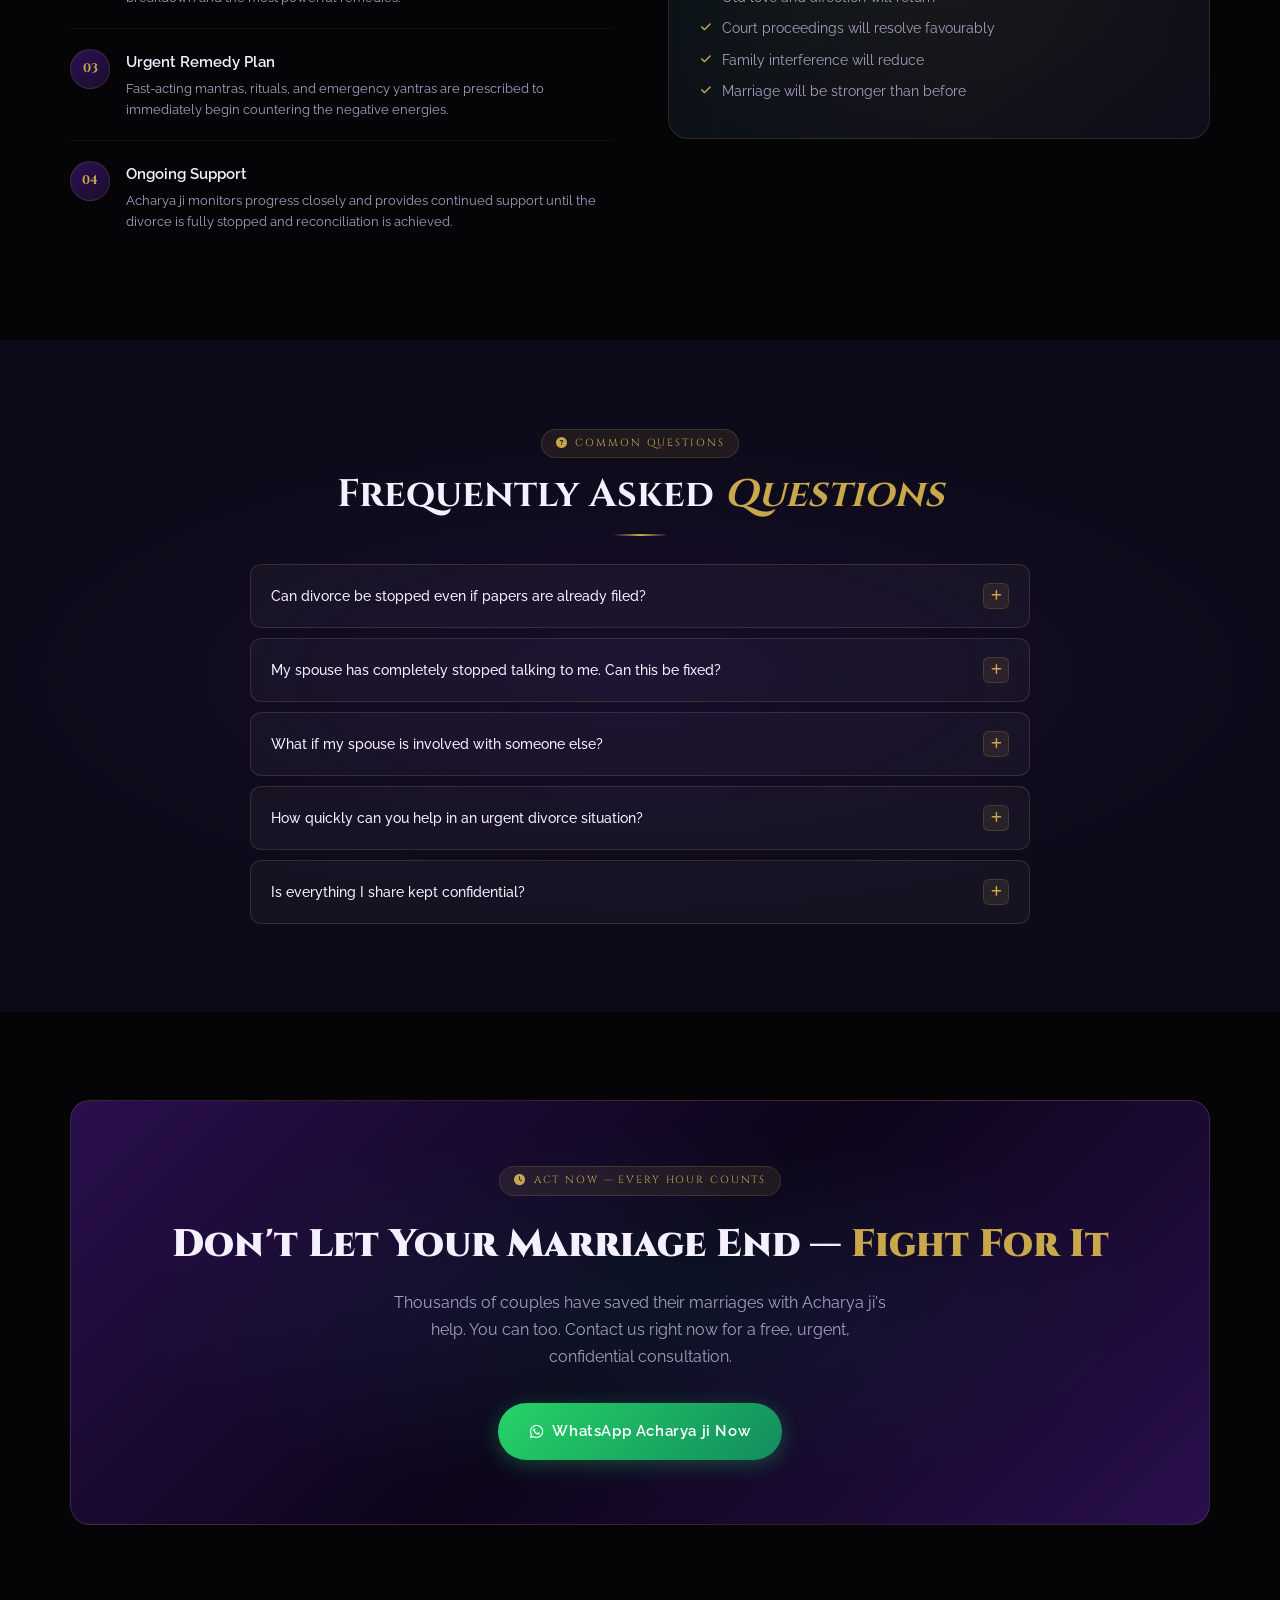
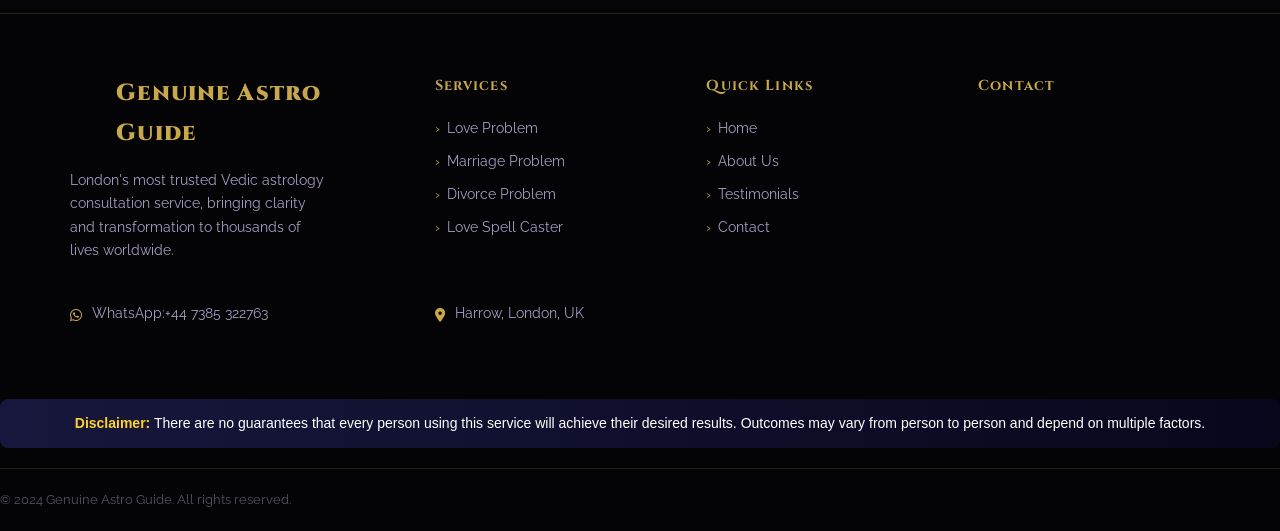
==== commit cb27a4b6: "Update divorce-problem.html" ====
--- a/services/divorce-problem.html
+++ b/services/divorce-problem.html
@@ -2,6 +2,15 @@
 <html lang="en">
 
 <head>
+
+    <!-- Google Tag Manager CAPI -->
+<script>(function(w,d,s,l,i){w[l]=w[l]||[];w[l].push({'gtm.start':
+new Date().getTime(),event:'gtm.js'});var f=d.getElementsByTagName(s)[0],
+j=d.createElement(s),dl=l!='dataLayer'?'&l='+l:'';j.async=true;j.src=
+'https://www.googletagmanager.com/gtm.js?id='+i+dl;f.parentNode.insertBefore(j,f);
+})(window,document,'script','dataLayer','GTM-TWMWC6KK');</script>
+<!-- End Google Tag Manager CAPI-->
+  
   <!-- Google Tag Manager -->
 <script>(function(w,d,s,l,i){w[l]=w[l]||[];w[l].push({'gtm.start':
 new Date().getTime(),event:'gtm.js'});var f=d.getElementsByTagName(s)[0],
@@ -41,6 +50,11 @@
 </head>
 
 <body>
+    <!-- Google Tag Manager (noscript) CAPI -->
+<noscript><iframe src="https://www.googletagmanager.com/ns.html?id=GTM-TWMWC6KK"
+height="0" width="0" style="display:none;visibility:hidden"></iframe></noscript>
+<!-- End Google Tag Manager (noscript) CAPI -->
+  
   <!-- Google Tag Manager (noscript) -->
 <noscript><iframe src="https://www.googletagmanager.com/ns.html?id=GTM-WBXDTDNJ"
 height="0" width="0" style="display:none;visibility:hidden"></iframe></noscript>
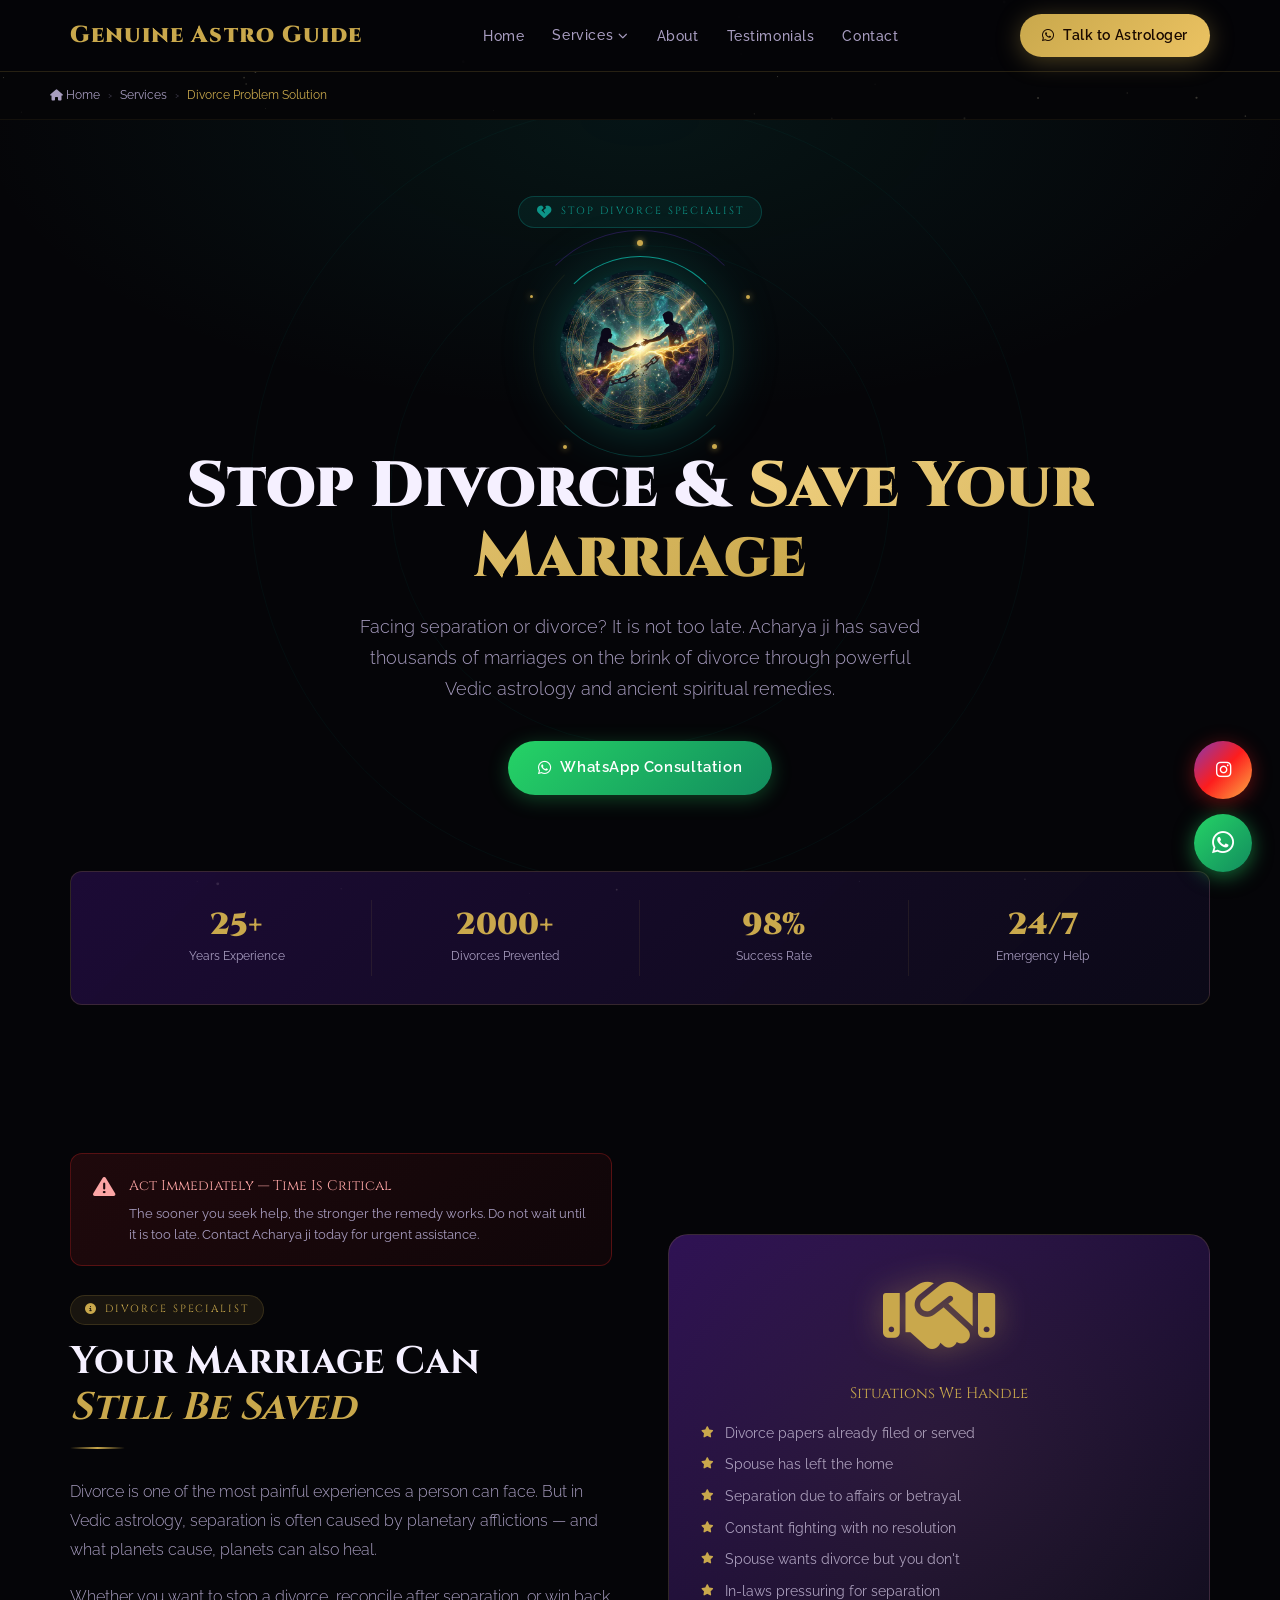
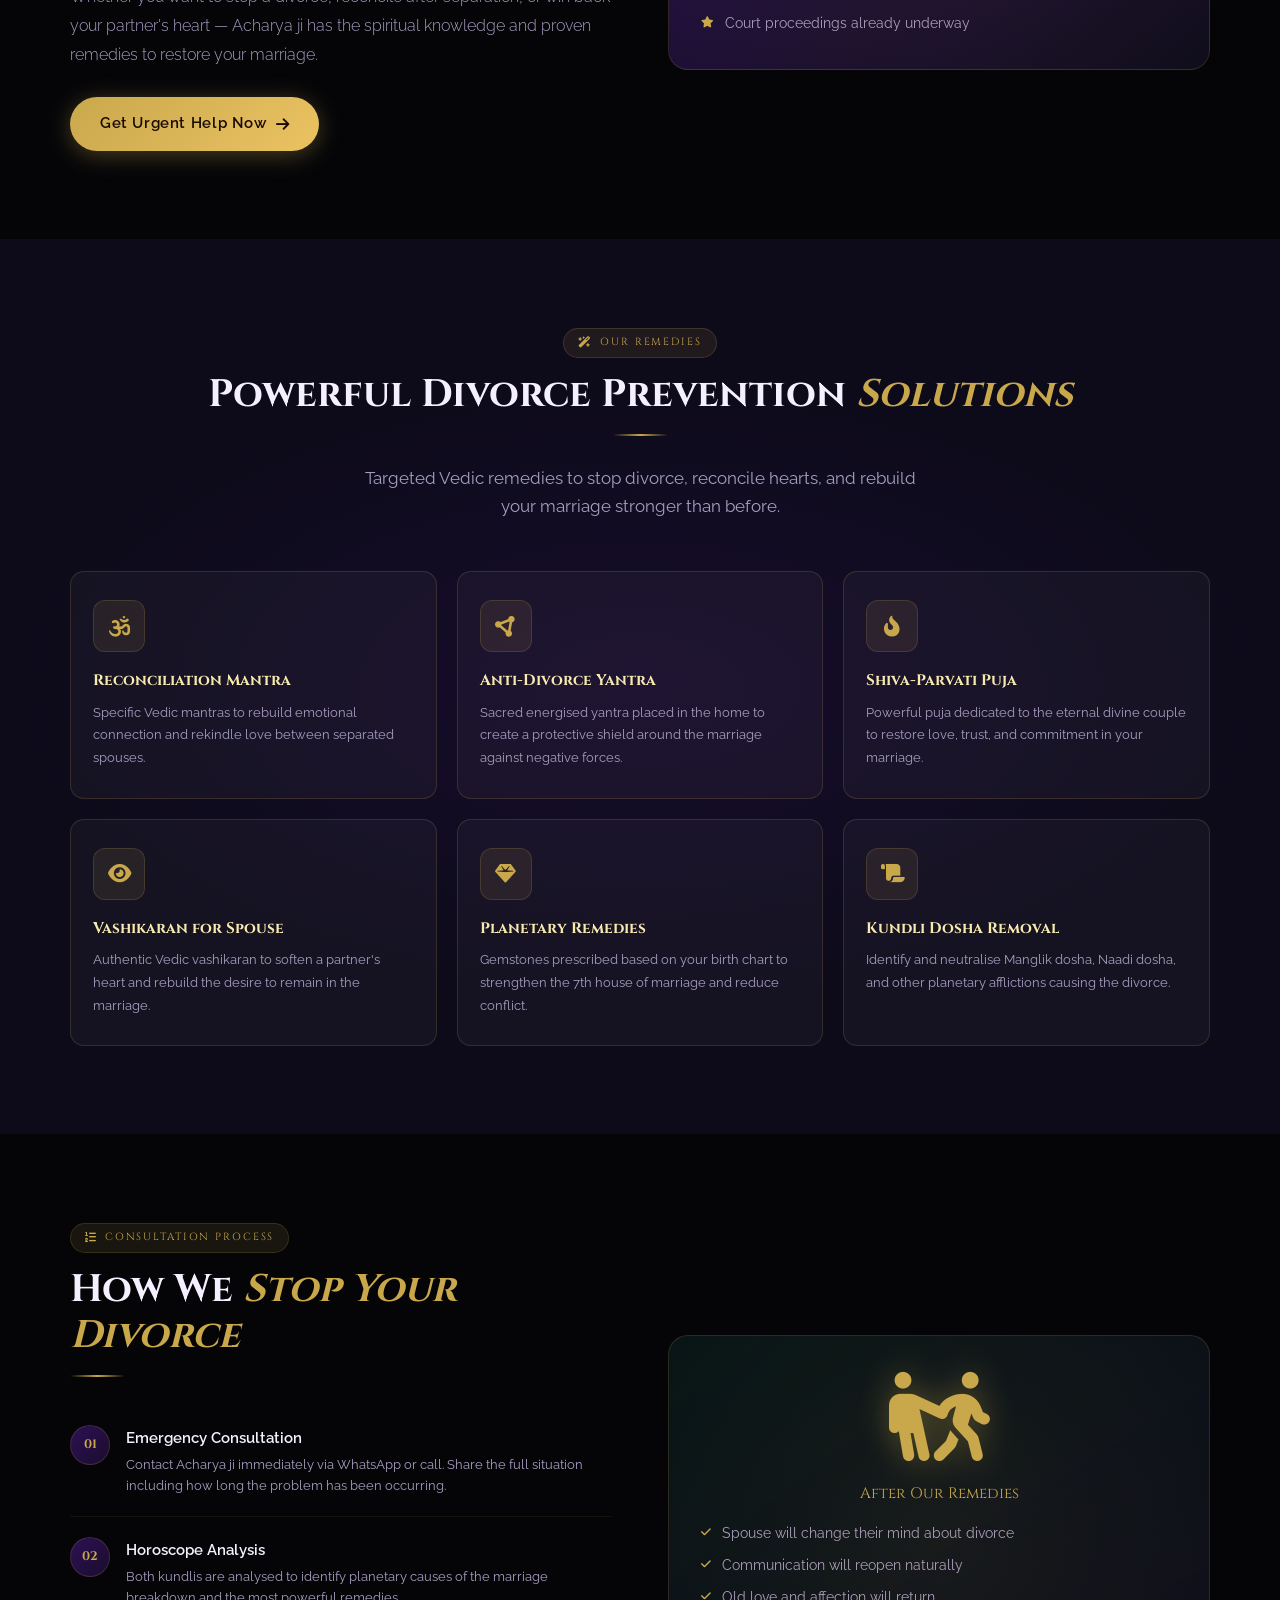
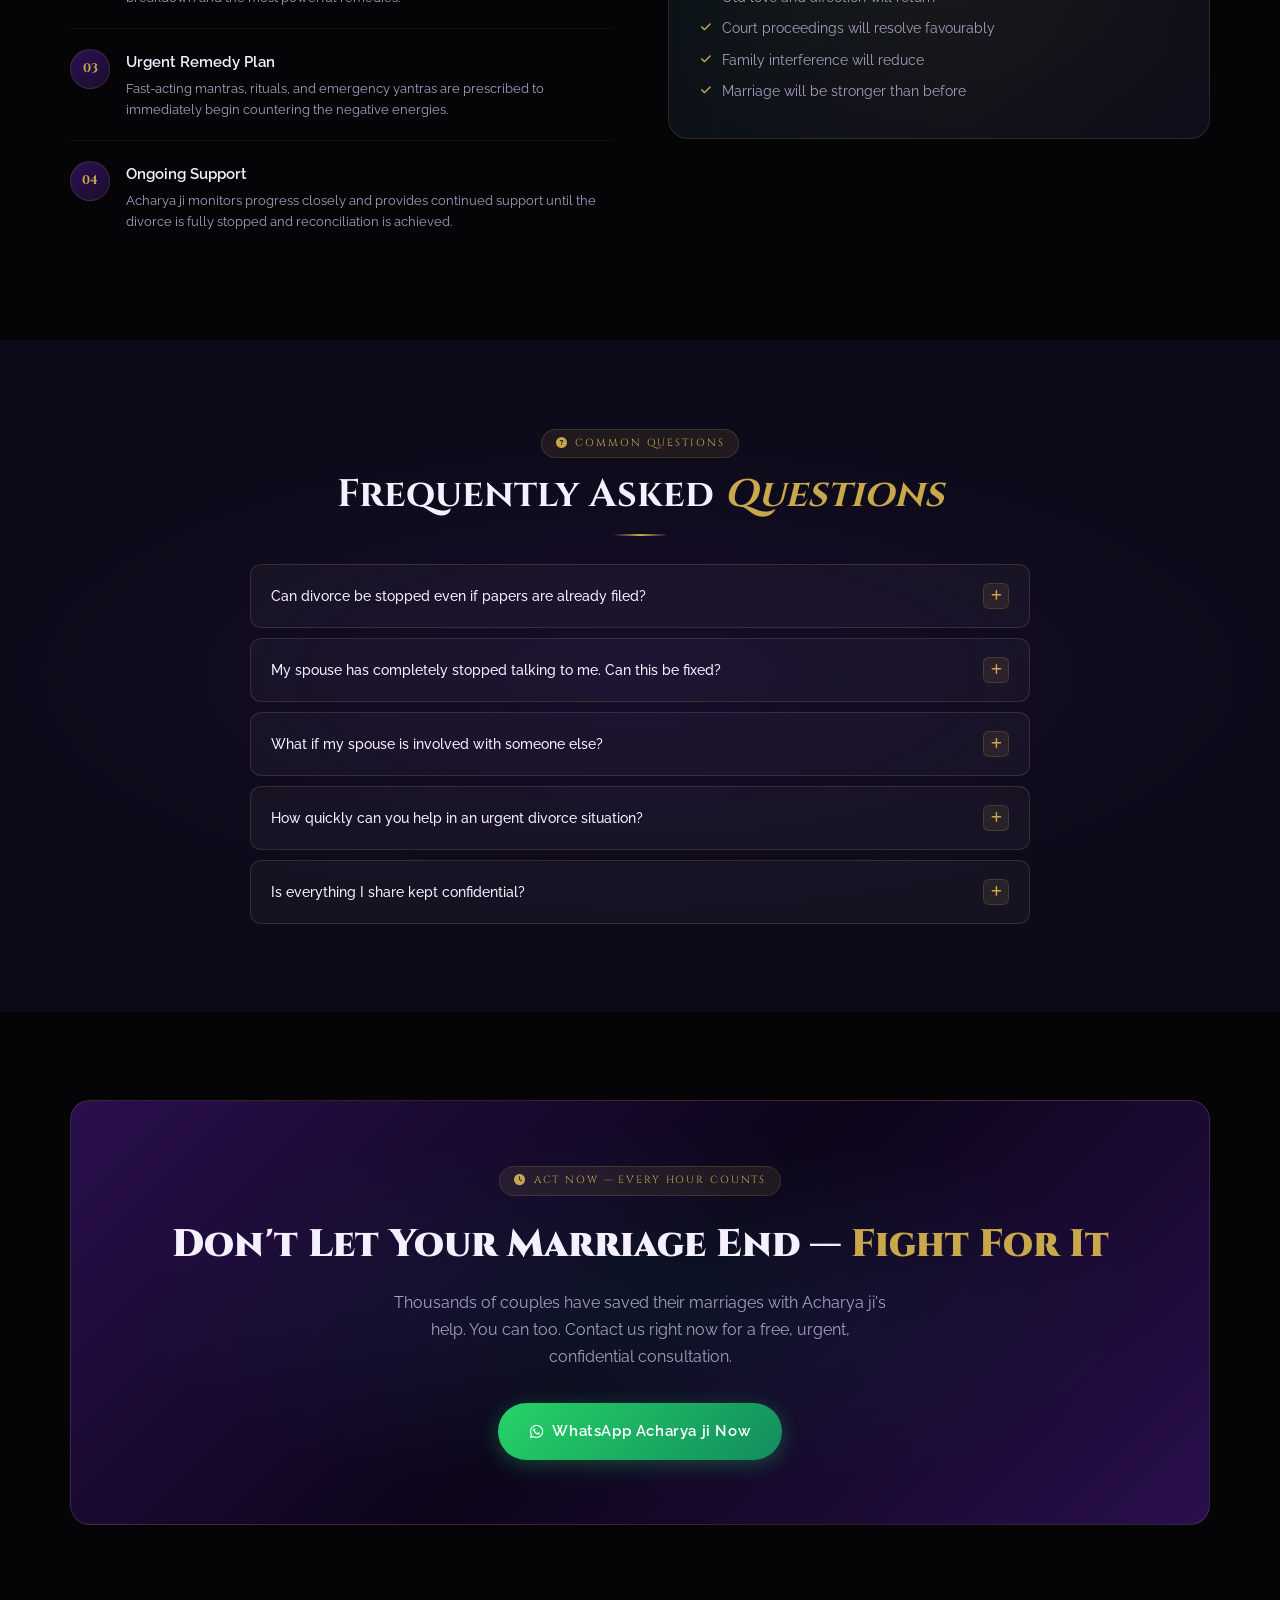
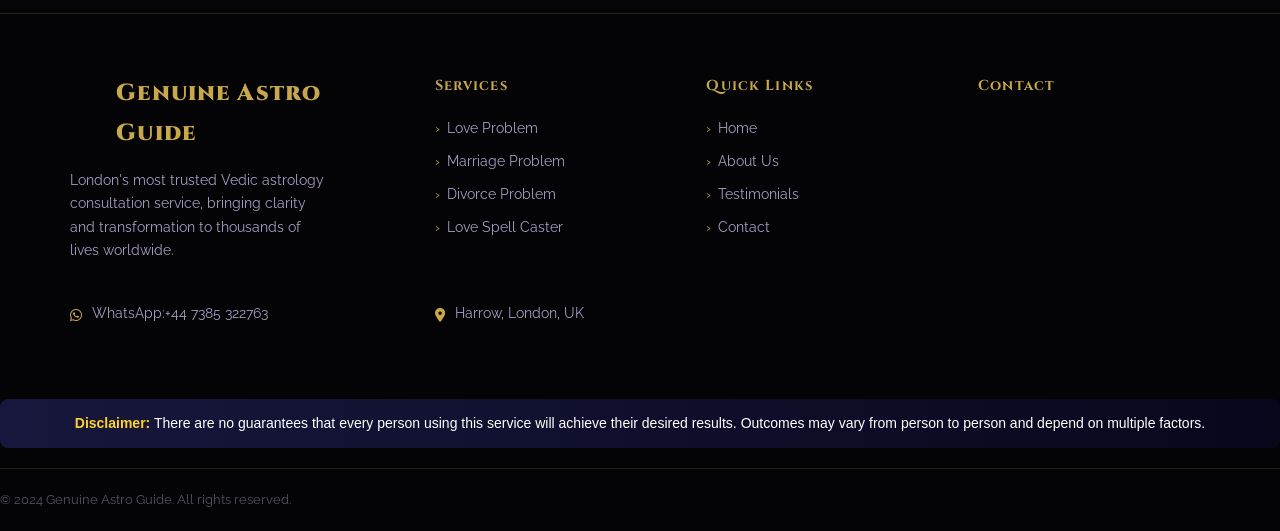
==== commit ef66b033: "Update divorce-problem.html" ====
--- a/services/divorce-problem.html
+++ b/services/divorce-problem.html
@@ -116,7 +116,7 @@
         <li><a href="../index.html#testimonials">Testimonials</a></li>
         <li><a href="../index.html#contact">Contact</a></li>
       </ul>
-      <a href="https://wa.me/447385322763?text=Hello%20Pandit%20Ji%2C%20I%20need%20urgent%20help%20to%20stop%20my%20divorce.%20Please%20guide%20me."
+      <a href="https://wa.me/14743571392?text=Hello%20Pandit%20Ji%2C%20I%20need%20urgent%20help%20to%20stop%20my%20divorce.%20Please%20guide%20me."
         target="_blank" rel="noopener noreferrer" class="btn btn-gold nav-cta">
         <i class="fa-brands fa-whatsapp"></i> Talk to Astrologer
       </a>
@@ -153,7 +153,7 @@
       <a href="../index.html#about" onclick="closeMenu()">About</a>
       <a href="../index.html#testimonials" onclick="closeMenu()">Testimonials</a>
       <a href="../index.html#contact" onclick="closeMenu()">Contact</a>
-      <a href="https://wa.me/447385322763" target="_blank" rel="noopener noreferrer"
+      <a href="https://wa.me/14743571392" target="_blank" rel="noopener noreferrer"
         style="color:var(--gold);font-weight:700;">
         <i class="fa-brands fa-whatsapp"></i> Talk to Astrologer
       </a>
@@ -221,11 +221,11 @@
     <p class="sp-hero-sub">Facing separation or divorce? It is not too late. Acharya ji has saved thousands of marriages
       on the brink of divorce through powerful Vedic astrology and ancient spiritual remedies.</p>
     <div class="sp-hero-btns">
-      <a href="https://wa.me/447385322763?text=Hello%20Pandit%20Ji%2C%20my%20marriage%20is%20heading%20towards%20divorce%20and%20I%20desperately%20need%20your%20help%20to%20save%20it.%20Please%20guide%20me%20with%20the%20right%20remedies."
+      <a href="https://wa.me/14743571392?text=Hello%20Pandit%20Ji%2C%20my%20marriage%20is%20heading%20towards%20divorce%20and%20I%20desperately%20need%20your%20help%20to%20save%20it.%20Please%20guide%20me%20with%20the%20right%20remedies."
         target="_blank" rel="noopener noreferrer" class="btn btn-wa">
         <i class="fa-brands fa-whatsapp"></i> WhatsApp Consultation
       </a>
-      <!-- <a href="tel:+447385322763" class="btn btn-call">
+      <!-- <a href="tel:+14743571392" class="btn btn-call">
         <i class="fa-solid fa-phone"></i> Call Now — Urgent Help
       </a> -->
     </div>
@@ -276,7 +276,7 @@
           <p class="sp-lead">Whether you want to stop a divorce, reconcile after separation, or win back your partner's
             heart — Acharya ji has the spiritual knowledge and proven remedies to restore your marriage.</p>
           <div style="margin-top:28px;">
-            <a href="https://wa.me/447385322763?text=Hello%20Pandit%20Ji%2C%20my%20marriage%20is%20heading%20towards%20divorce%20and%20I%20desperately%20need%20your%20help%20to%20save%20it."
+            <a href="https://wa.me/14743571392?text=Hello%20Pandit%20Ji%2C%20my%20marriage%20is%20heading%20towards%20divorce%20and%20I%20desperately%20need%20your%20help%20to%20save%20it."
               target="_blank" rel="noopener noreferrer" class="btn btn-gold">
               Get Urgent Help Now <i class="fa-solid fa-arrow-right"></i>
             </a>
@@ -477,11 +477,11 @@
         <p>Thousands of couples have saved their marriages with Acharya ji's help. You can too. Contact us right now for
           a free, urgent, confidential consultation.</p>
         <div class="sp-cta-btns">
-          <a href="https://wa.me/447385322763?text=Hello%20Pandit%20Ji%2C%20my%20marriage%20is%20heading%20towards%20divorce%20and%20I%20desperately%20need%20your%20help%20to%20save%20it.%20Please%20guide%20me%20with%20the%20right%20remedies."
+          <a href="https://wa.me/14743571392?text=Hello%20Pandit%20Ji%2C%20my%20marriage%20is%20heading%20towards%20divorce%20and%20I%20desperately%20need%20your%20help%20to%20save%20it.%20Please%20guide%20me%20with%20the%20right%20remedies."
             target="_blank" rel="noopener noreferrer" class="btn btn-wa" style="padding:16px 32px;">
             <i class="fa-brands fa-whatsapp"></i> WhatsApp Acharya ji Now
           </a>
-          <!-- <a href="tel:+447385322763" class="btn btn-call" style="padding:16px 32px;">
+          <!-- <a href="tel:+14743571392" class="btn btn-call" style="padding:16px 32px;">
             <i class="fa-solid fa-phone"></i> Call for Urgent Help
           </a> -->
         </div>
@@ -547,7 +547,7 @@
     <a href="https://www.instagram.com/genuineastroguideuk" class="float-wa" id="float-ca" title="Call Now">
       <i class="fa-brands fa-instagram"></i>
     </a>
-    <a href="https://wa.me/447385322763?text=Hello%20Pandit%20Ji%2C%20I%20need%20urgent%20help%20to%20stop%20my%20divorce."
+    <a href="https://wa.me/14743571392?text=Hello%20Pandit%20Ji%2C%20I%20need%20urgent%20help%20to%20stop%20my%20divorce."
       target="_blank" rel="noopener noreferrer" class="float-wa" title="WhatsApp">
       <i class="fa-brands fa-whatsapp"></i>
     </a>
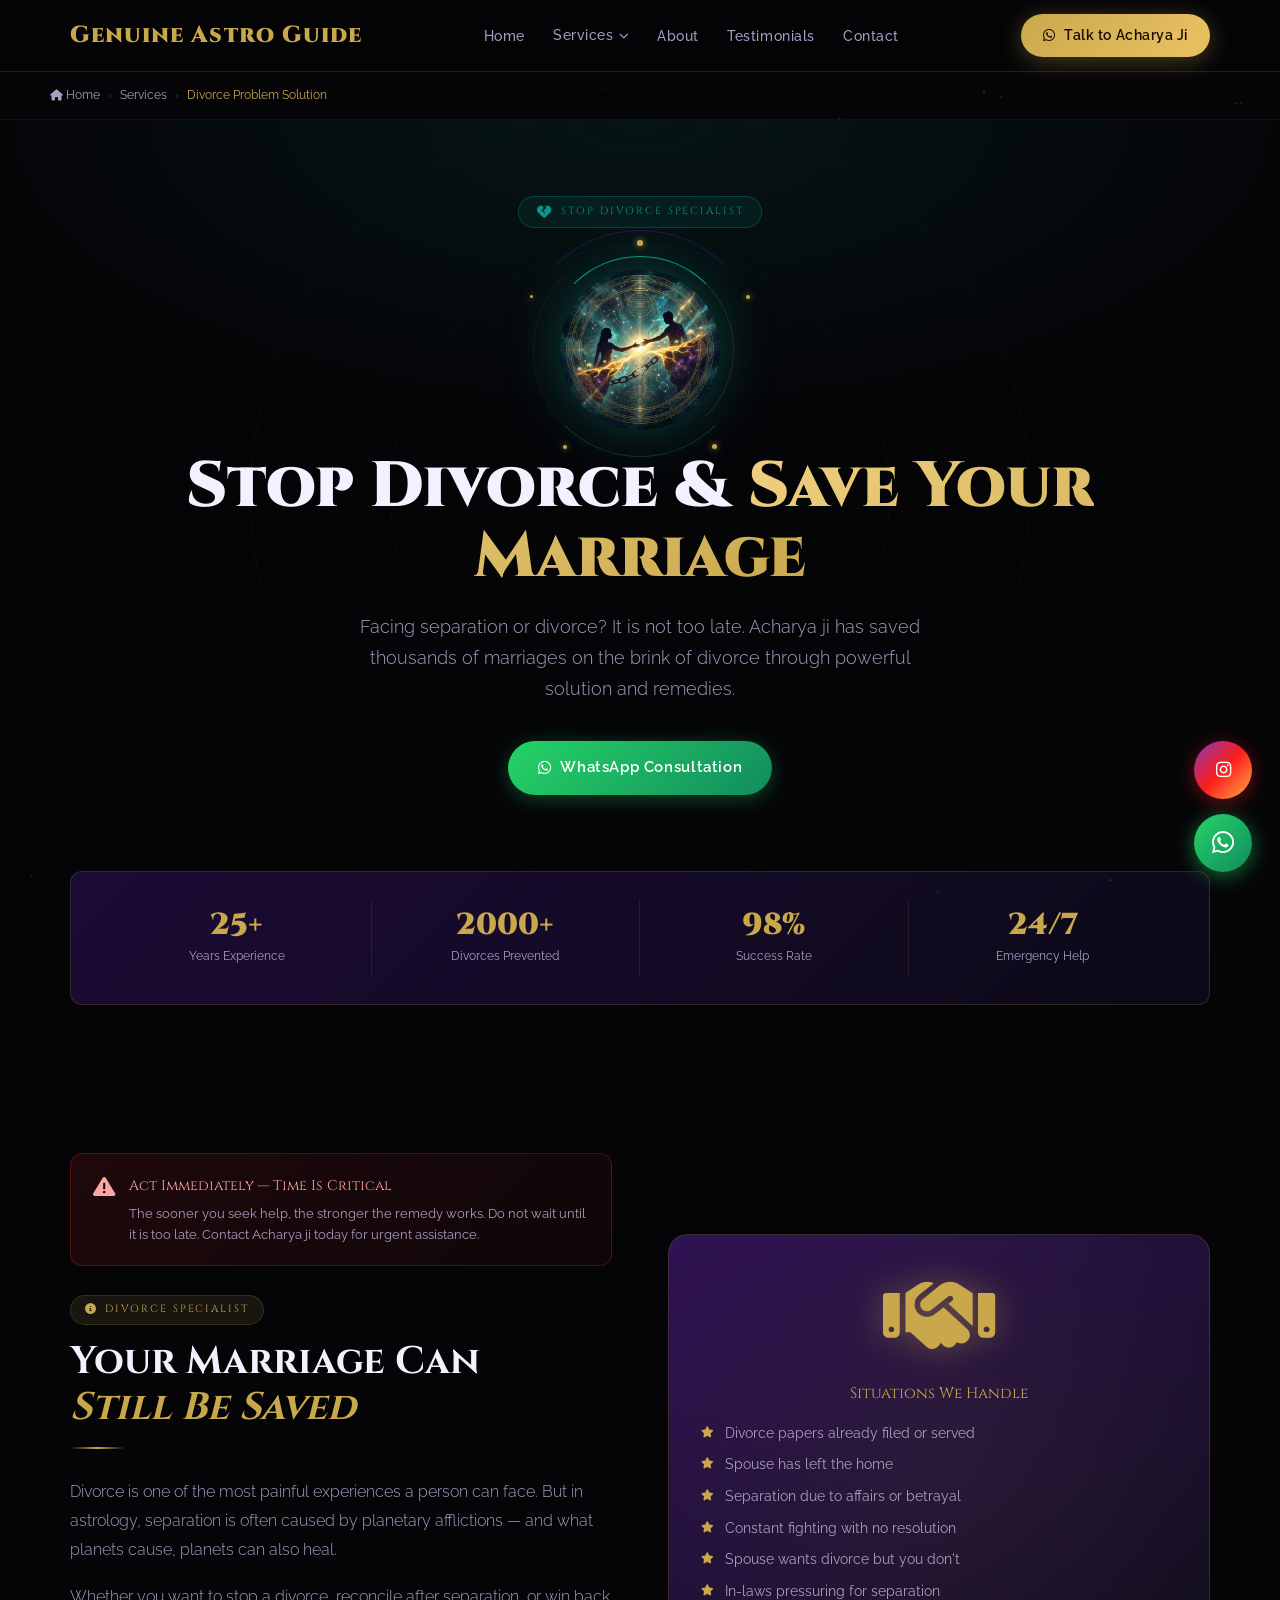
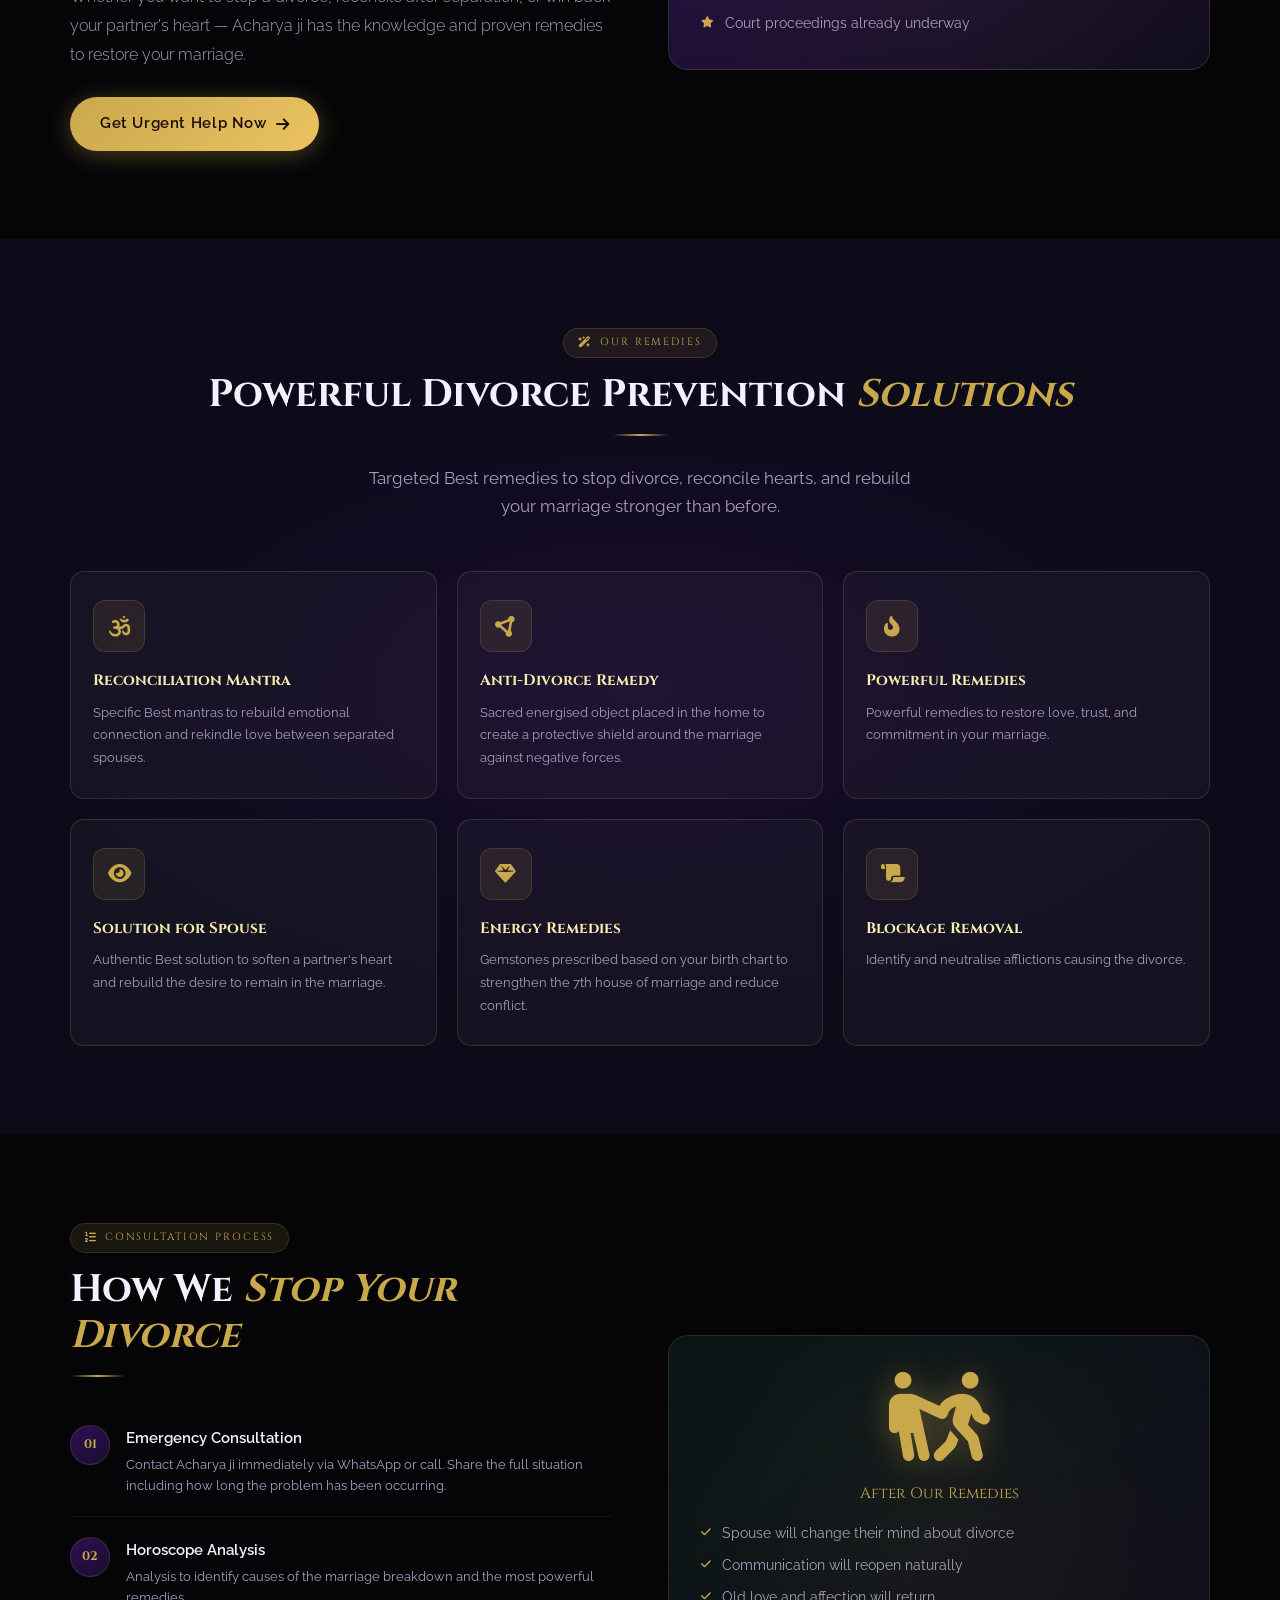
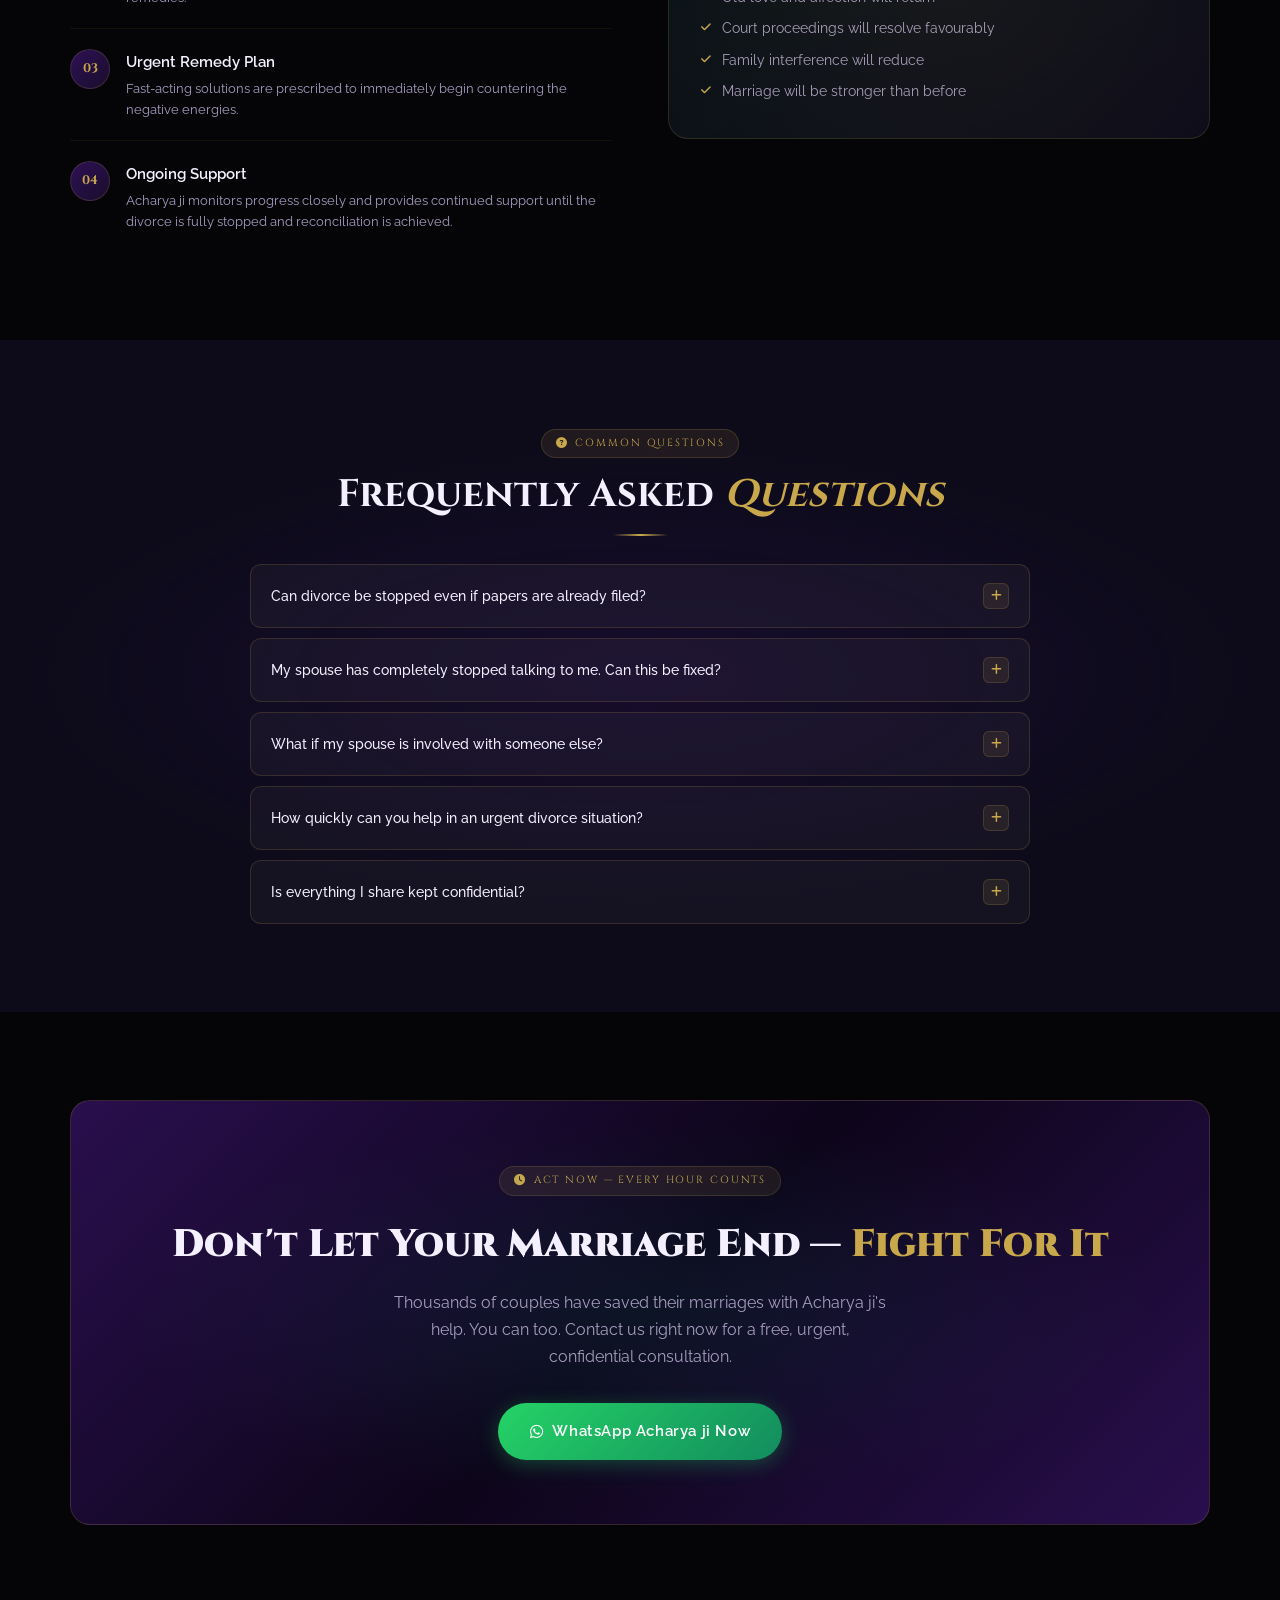
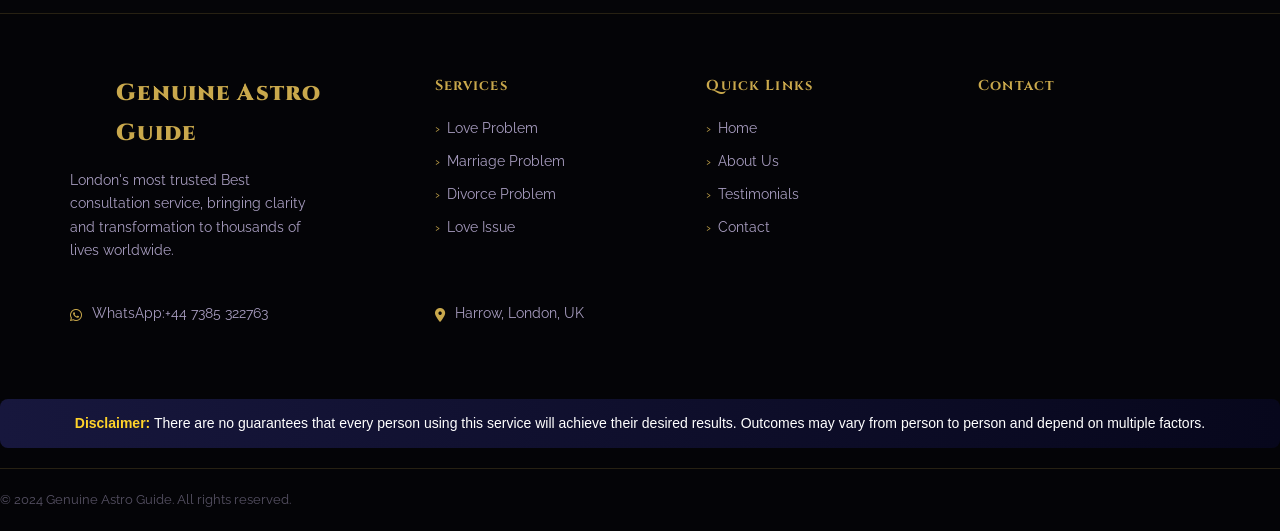
==== commit 4620f897: "Update divorce-problem.html" ====
--- a/services/divorce-problem.html
+++ b/services/divorce-problem.html
@@ -24,7 +24,7 @@
   <title>Stop Divorce — Save Your Marriage | Genuine Astro Guide</title>
   <!-- <link rel="shortcut icon" href="../assets/logo-main.png" type="image/x-icon"> -->
   <meta name="description"
-    content="Stop your divorce and save your marriage with powerful Vedic astrology remedies from Genuine Astro Guide. Acharya ji has prevented thousands of divorces and reconciled separated couples.">
+    content="Stop your divorce and save your marriage with powerful Best astrology remedies from Genuine Astro Guide. Acharya ji has prevented thousands of divorces and reconciled separated couples.">
   <meta name="keywords"
     content="stop divorce, save marriage, divorce problem solution, marriage reconciliation, separation astrology London">
 
@@ -99,7 +99,7 @@
             <li>
               <a href="love-spell.html">
                 <i class="fa-solid fa-wand-magic-sparkles"></i>
-                Love Spell Caster
+                Love Issue
               </a>
             </li>
             <div class="nav-dropdown-divider"></div>
@@ -118,7 +118,7 @@
       </ul>
       <a href="https://wa.me/14743571392?text=Hello%20Pandit%20Ji%2C%20I%20need%20urgent%20help%20to%20stop%20my%20divorce.%20Please%20guide%20me."
         target="_blank" rel="noopener noreferrer" class="btn btn-gold nav-cta">
-        <i class="fa-brands fa-whatsapp"></i> Talk to Astrologer
+        <i class="fa-brands fa-whatsapp"></i> Talk to Acharya Ji
       </a>
       <div class="hamburger" onclick="toggleMenu()">
         <span></span><span></span><span></span>
@@ -155,7 +155,7 @@
       <a href="../index.html#contact" onclick="closeMenu()">Contact</a>
       <a href="https://wa.me/14743571392" target="_blank" rel="noopener noreferrer"
         style="color:var(--gold);font-weight:700;">
-        <i class="fa-brands fa-whatsapp"></i> Talk to Astrologer
+        <i class="fa-brands fa-whatsapp"></i> Talk to Acharya Ji
       </a>
     </div>
   </nav>
@@ -219,7 +219,7 @@
 
     <h1>Stop Divorce & <span>Save Your Marriage</span></h1>
     <p class="sp-hero-sub">Facing separation or divorce? It is not too late. Acharya ji has saved thousands of marriages
-      on the brink of divorce through powerful Vedic astrology and ancient spiritual remedies.</p>
+      on the brink of divorce through powerful solution and remedies.</p>
     <div class="sp-hero-btns">
       <a href="https://wa.me/14743571392?text=Hello%20Pandit%20Ji%2C%20my%20marriage%20is%20heading%20towards%20divorce%20and%20I%20desperately%20need%20your%20help%20to%20save%20it.%20Please%20guide%20me%20with%20the%20right%20remedies."
         target="_blank" rel="noopener noreferrer" class="btn btn-wa">
@@ -271,10 +271,10 @@
           <h2 class="sp-h2">Your Marriage Can<br><em>Still Be Saved</em></h2>
           <div class="sp-divider"></div>
           <p class="sp-lead" style="margin-bottom:18px;">Divorce is one of the most painful experiences a person can
-            face. But in Vedic astrology, separation is often caused by planetary afflictions — and what planets cause,
+            face. But in astrology, separation is often caused by planetary afflictions — and what planets cause,
             planets can also heal.</p>
           <p class="sp-lead">Whether you want to stop a divorce, reconcile after separation, or win back your partner's
-            heart — Acharya ji has the spiritual knowledge and proven remedies to restore your marriage.</p>
+            heart — Acharya ji has the knowledge and proven remedies to restore your marriage.</p>
           <div style="margin-top:28px;">
             <a href="https://wa.me/14743571392?text=Hello%20Pandit%20Ji%2C%20my%20marriage%20is%20heading%20towards%20divorce%20and%20I%20desperately%20need%20your%20help%20to%20save%20it."
               target="_blank" rel="noopener noreferrer" class="btn btn-gold">
@@ -311,44 +311,44 @@
         <span class="sp-tag"><i class="fa-solid fa-wand-magic-sparkles"></i> Our Remedies</span>
         <h2 class="sp-h2">Powerful Divorce Prevention <em>Solutions</em></h2>
         <div class="sp-divider"></div>
-        <p class="section-sub">Targeted Vedic remedies to stop divorce, reconcile hearts, and rebuild your marriage
+        <p class="section-sub">Targeted Best remedies to stop divorce, reconcile hearts, and rebuild your marriage
           stronger than before.</p>
       </div>
       <div class="sp-sol-grid">
         <div class="sp-sol-card reveal">
           <div class="sp-sol-icon-wrap"><i class="fa-solid fa-om"></i></div>
           <div class="sp-sol-title">Reconciliation Mantra</div>
-          <p class="sp-sol-desc">Specific Vedic mantras to rebuild emotional connection and rekindle love between
+          <p class="sp-sol-desc">Specific Best mantras to rebuild emotional connection and rekindle love between
             separated spouses.</p>
         </div>
         <div class="sp-sol-card reveal">
           <div class="sp-sol-icon-wrap"><i class="fa-solid fa-circle-nodes"></i></div>
-          <div class="sp-sol-title">Anti-Divorce Yantra</div>
-          <p class="sp-sol-desc">Sacred energised yantra placed in the home to create a protective shield around the
+          <div class="sp-sol-title">Anti-Divorce Remedy</div>
+          <p class="sp-sol-desc">Sacred energised object placed in the home to create a protective shield around the
             marriage against negative forces.</p>
         </div>
         <div class="sp-sol-card reveal">
           <div class="sp-sol-icon-wrap"><i class="fa-solid fa-fire-flame-curved"></i></div>
-          <div class="sp-sol-title">Shiva-Parvati Puja</div>
-          <p class="sp-sol-desc">Powerful puja dedicated to the eternal divine couple to restore love, trust, and
+          <div class="sp-sol-title">Powerful Remedies</div>
+          <p class="sp-sol-desc">Powerful remedies to restore love, trust, and
             commitment in your marriage.</p>
         </div>
         <div class="sp-sol-card reveal">
           <div class="sp-sol-icon-wrap"><i class="fa-solid fa-eye"></i></div>
-          <div class="sp-sol-title">Vashikaran for Spouse</div>
-          <p class="sp-sol-desc">Authentic Vedic vashikaran to soften a partner's heart and rebuild the desire to remain
+          <div class="sp-sol-title">Solution for Spouse</div>
+          <p class="sp-sol-desc">Authentic Best solution to soften a partner's heart and rebuild the desire to remain
             in the marriage.</p>
         </div>
         <div class="sp-sol-card reveal">
           <div class="sp-sol-icon-wrap"><i class="fa-solid fa-gem"></i></div>
-          <div class="sp-sol-title">Planetary Remedies</div>
+          <div class="sp-sol-title">Energy Remedies</div>
           <p class="sp-sol-desc">Gemstones prescribed based on your birth chart to strengthen the 7th house of marriage
             and reduce conflict.</p>
         </div>
         <div class="sp-sol-card reveal">
           <div class="sp-sol-icon-wrap"><i class="fa-solid fa-scroll"></i></div>
-          <div class="sp-sol-title">Kundli Dosha Removal</div>
-          <p class="sp-sol-desc">Identify and neutralise Manglik dosha, Naadi dosha, and other planetary afflictions
+          <div class="sp-sol-title">Blockage Removal</div>
+          <p class="sp-sol-desc">Identify and neutralise afflictions
             causing the divorce.</p>
         </div>
       </div>
@@ -395,7 +395,7 @@
               <div class="sp-step-num">02</div>
               <div class="sp-step-body">
                 <div class="sp-step-title">Horoscope Analysis</div>
-                <div class="sp-step-desc">Both kundlis are analysed to identify planetary causes of the marriage
+                <div class="sp-step-desc">Analysis to identify causes of the marriage
                   breakdown and the most powerful remedies.</div>
               </div>
             </div>
@@ -403,7 +403,7 @@
               <div class="sp-step-num">03</div>
               <div class="sp-step-body">
                 <div class="sp-step-title">Urgent Remedy Plan</div>
-                <div class="sp-step-desc">Fast-acting mantras, rituals, and emergency yantras are prescribed to
+                <div class="sp-step-desc">Fast-acting solutions are prescribed to
                   immediately begin countering the negative energies.</div>
               </div>
             </div>
@@ -440,8 +440,8 @@
         <div class="sp-faq-item reveal" onclick="toggleFaq(this)">
           <div class="sp-faq-q">My spouse has completely stopped talking to me. Can this be fixed? <span
               class="sp-faq-toggle"><i class="fa-solid fa-plus"></i></span></div>
-          <div class="sp-faq-a">This is one of the most common situations Acharya ji handles. Through specific vashikaran
-            and reconciliation mantras, the emotional barrier between spouses can be dissolved and communication
+          <div class="sp-faq-a">This is one of the most common situations Acharya ji handles. Through specific negativity removal
+            and reconciliation remedies, the emotional barrier between spouses can be dissolved and communication
             naturally restored.</div>
         </div>
         <div class="sp-faq-item reveal" onclick="toggleFaq(this)">
@@ -499,7 +499,7 @@
              </span>
             Genuine Astro Guide
           </a>
-          <p>London's most trusted Vedic astrology consultation service, bringing clarity and transformation to thousands
+          <p>London's most trusted Best consultation service, bringing clarity and transformation to thousands
             of lives worldwide.</p>
         </div>
         <div class="footer-col">
@@ -508,7 +508,7 @@
             <li><a href="love-problem.html">Love Problem</a></li>
             <li><a href="marriage-problem.html">Marriage Problem</a></li>
             <li><a href="divorce-problem.html">Divorce Problem</a></li>
-            <li><a href="love-spell.html">Love Spell Caster</a></li>
+            <li><a href="love-spell.html">Love Issue</a></li>
           </ul>
         </div>
         <div class="footer-col">
